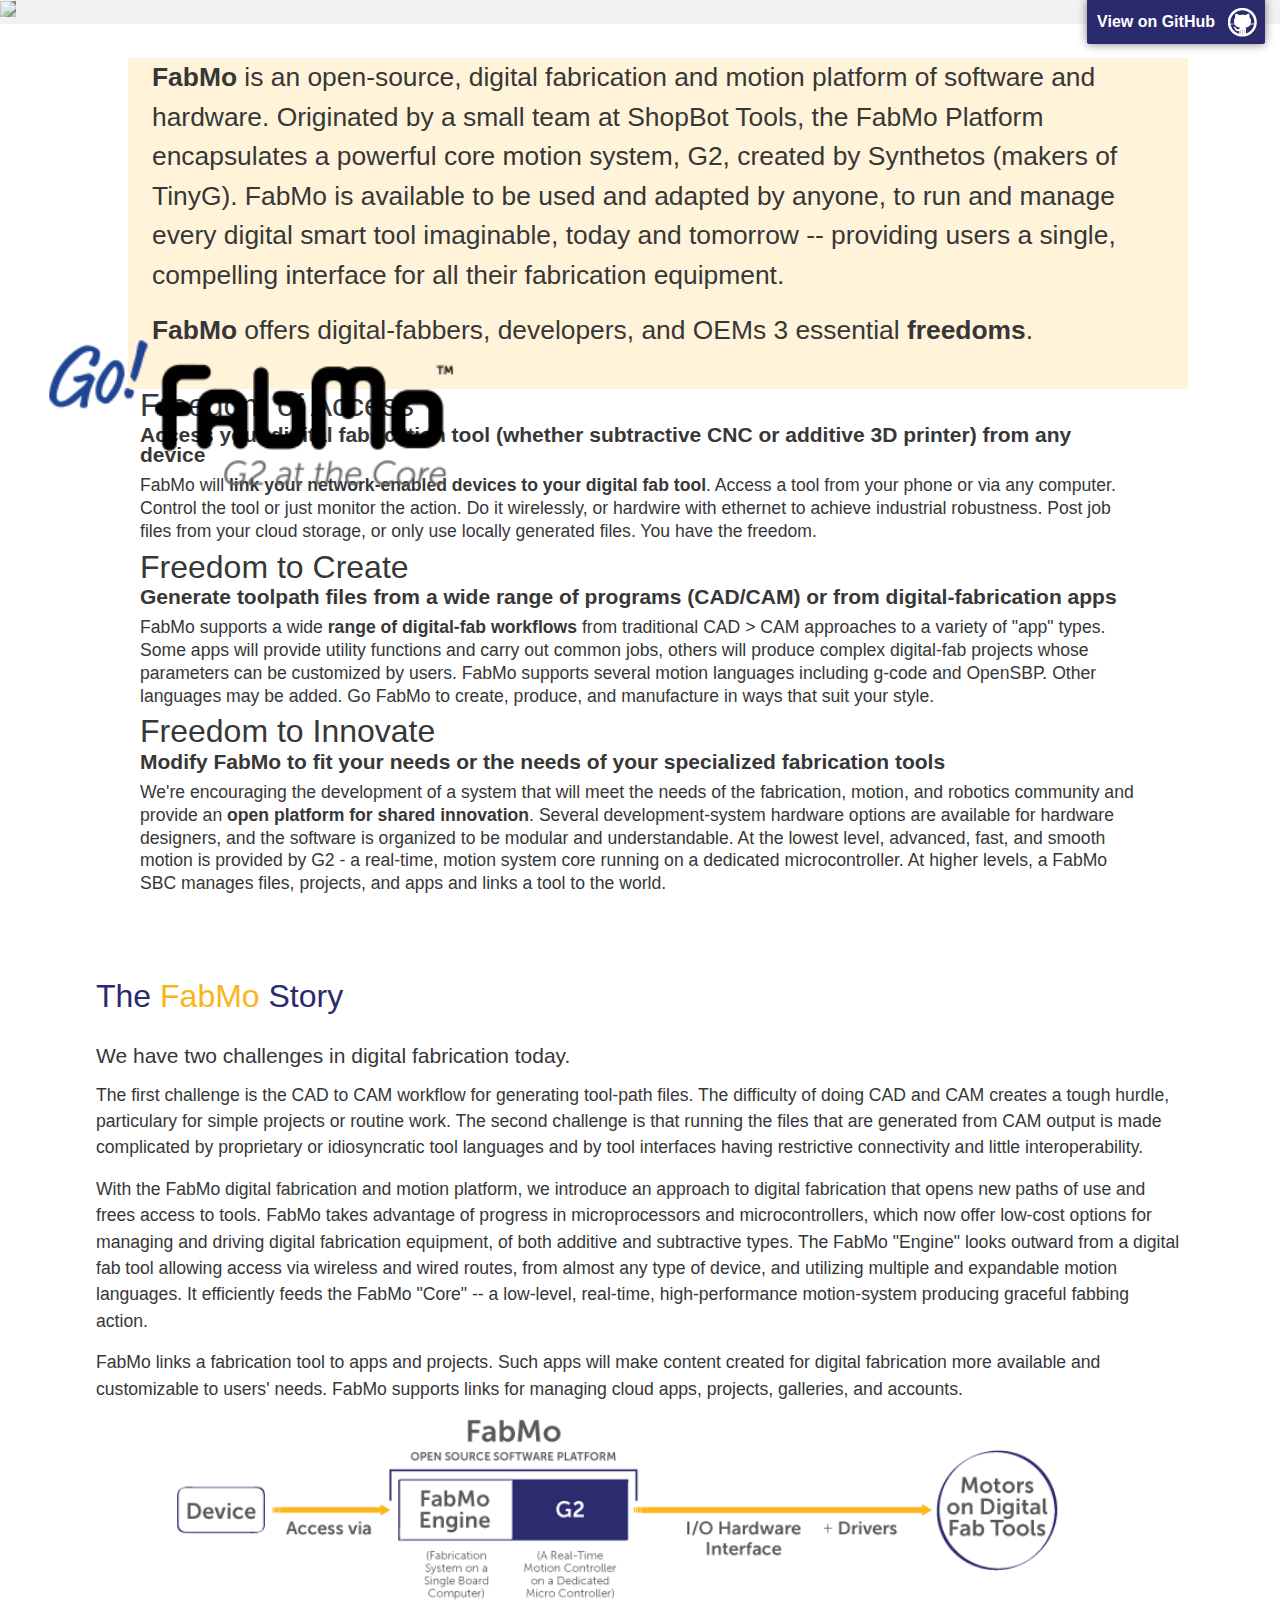
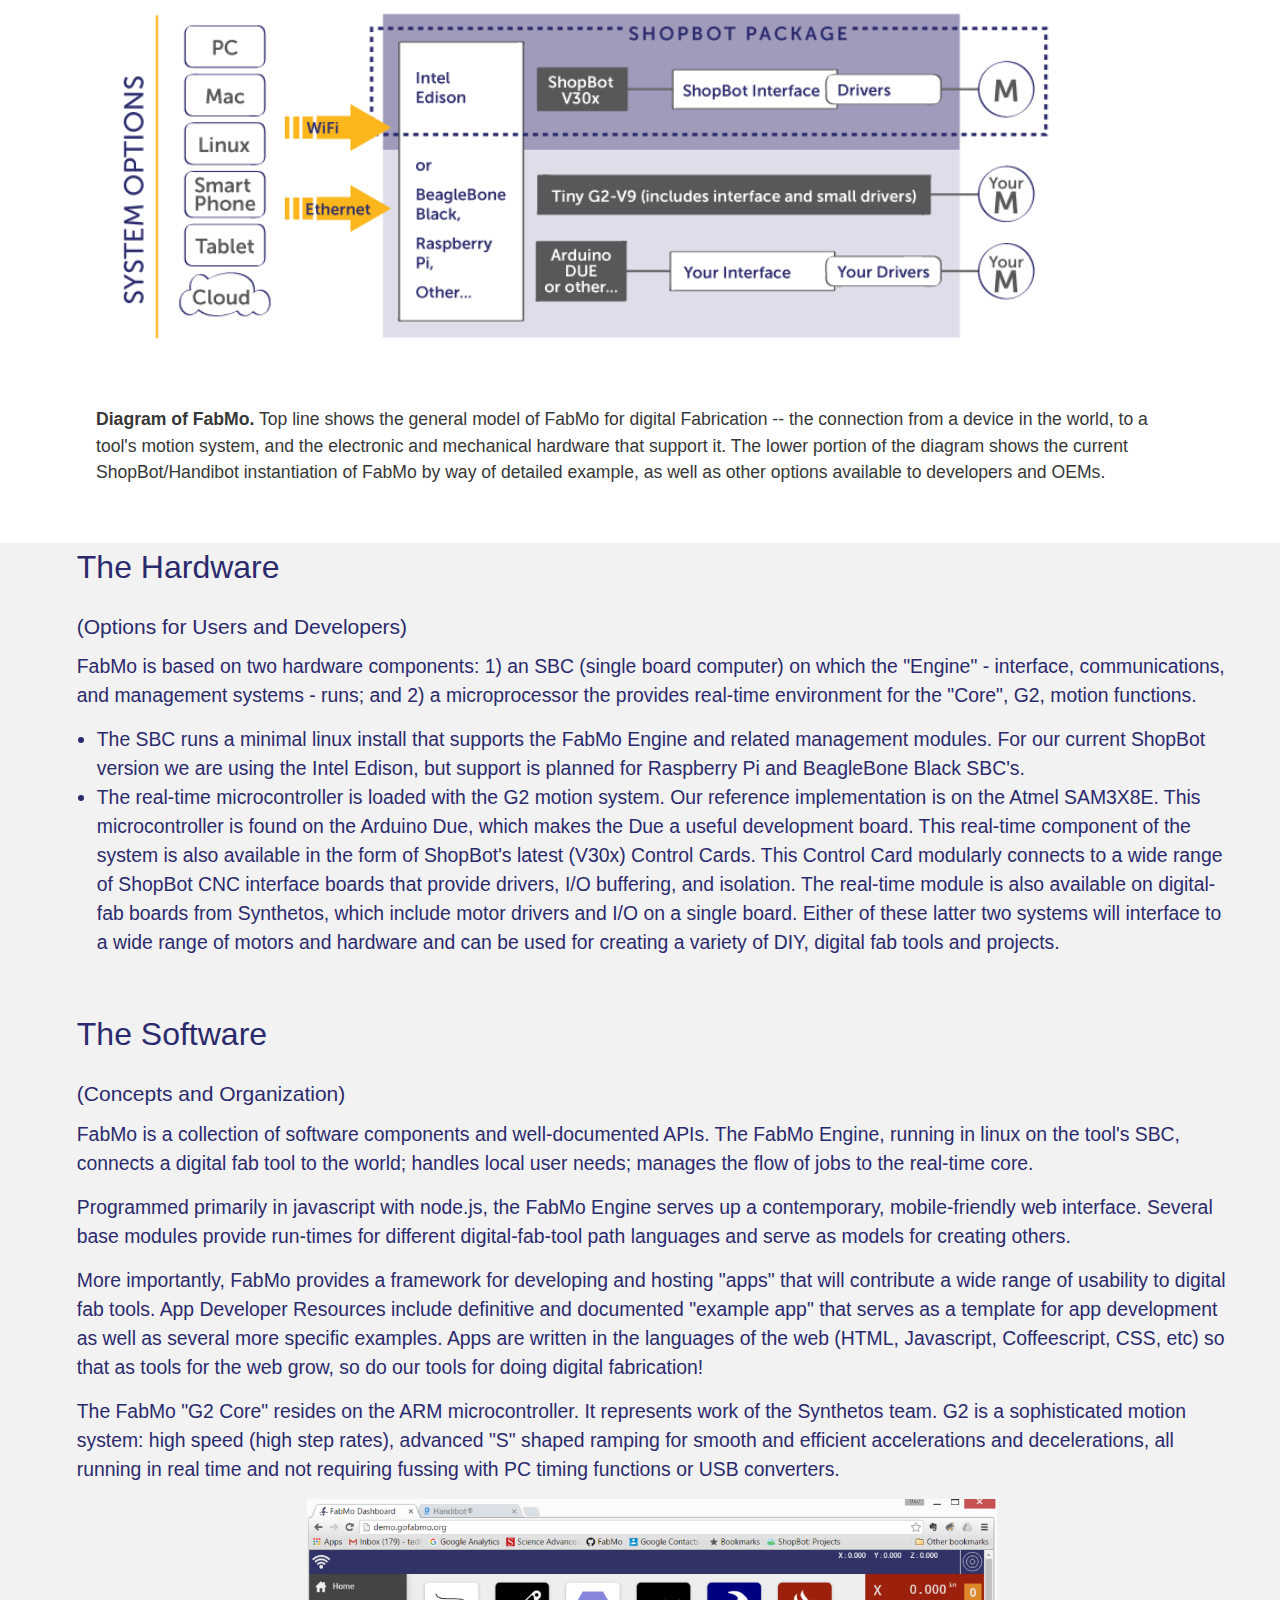
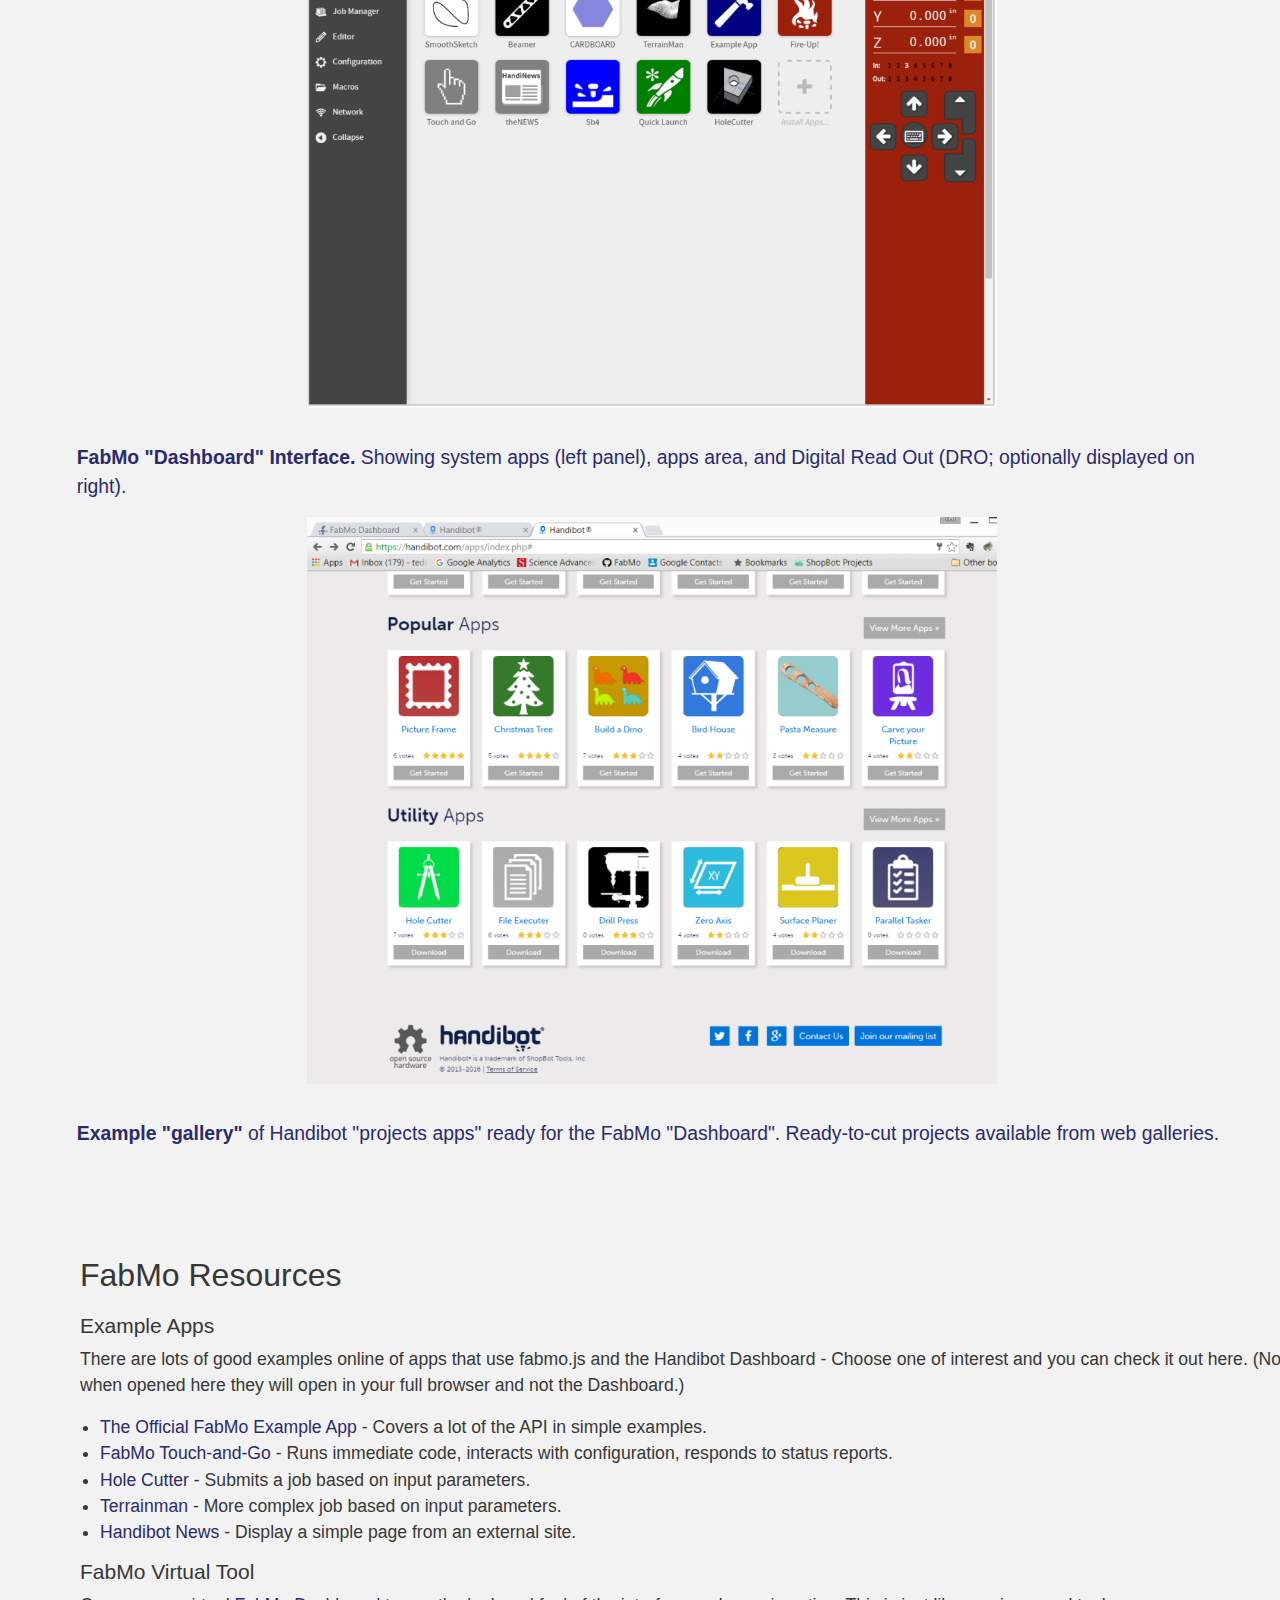
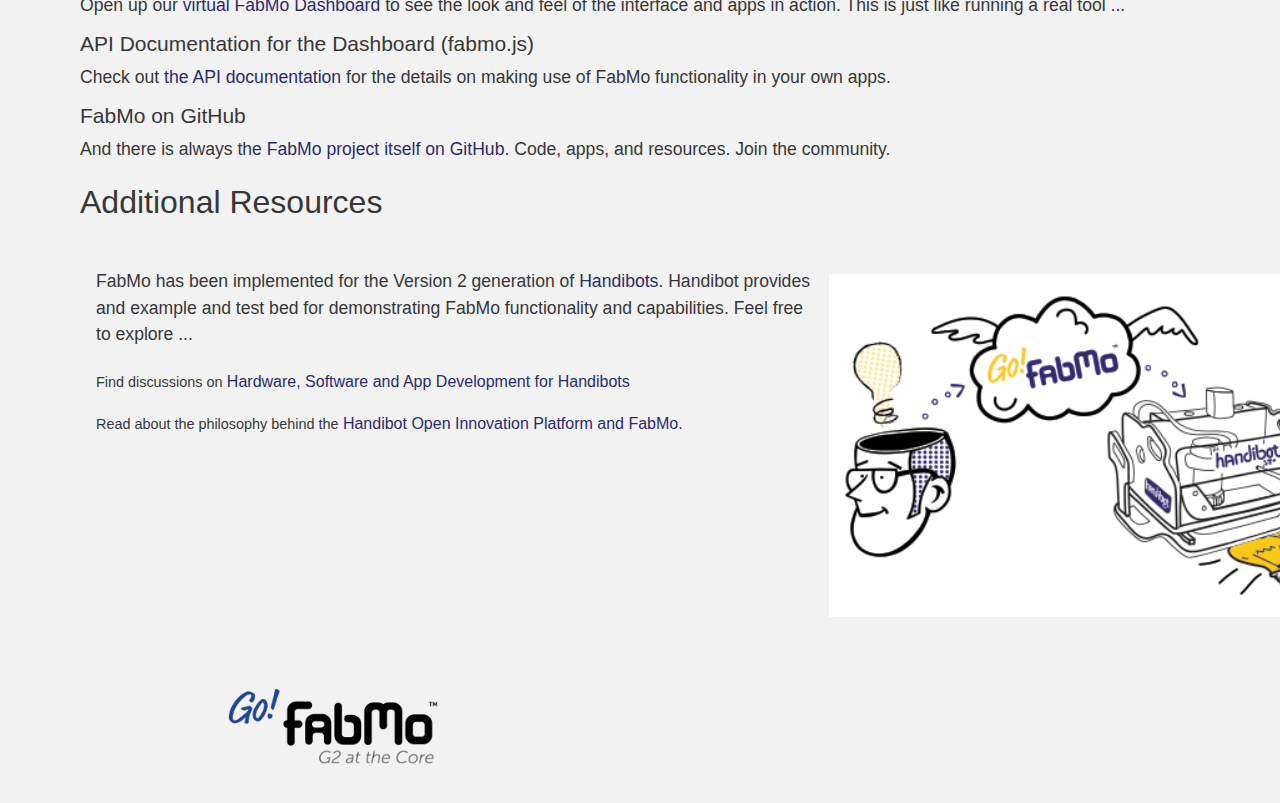
==== index.html @ ee5a11f8 "update google analytics script" ====
<!DOCTYPE html>
<html>
    <head>
        <meta charset='utf-8'>
        <meta http-equiv="X-UA-Compatible" content="chrome=1">

        <meta name="viewport" content="width=device-width, initial-scale=1">
        <meta name="description" content="FabMo™ : At last... An Innovative Platform for Today&#39;s and Tomorrow&#39;s Smart Tools">
        <link rel="stylesheet" type="text/css" media="screen" href="stylesheets/stylesheet.css">
        <title>FabMo™</title>

        <script type="text/javascript" src="http://use.typekit.net/nbm6rcp.js"></script>
        <script type="text/javascript">try{Typekit.load();}catch(e){}</script>

        <link rel="stylesheet" type="text/css" media="screen" href="https://handibot.com/css/global.css">
        <link rel="stylesheet" type="text/css" media="screen" href="css/style.css">
        <link rel="stylesheet" href="http://cdnjs.cloudflare.com/ajax/libs/highlight.js/9.2.0/styles/default.min.css">
       <!-- google analytics script - don't remove -->
        <script>
  (function(i,s,o,g,r,a,m){i['GoogleAnalyticsObject']=r;i[r]=i[r]||function(){
  (i[r].q=i[r].q||[]).push(arguments)},i[r].l=1*new Date();a=s.createElement(o),
  m=s.getElementsByTagName(o)[0];a.async=1;a.src=g;m.parentNode.insertBefore(a,m)
  })(window,document,'script','https://www.google-analytics.com/analytics.js','ga');

  ga('create', 'UA-40600601-3', 'auto');
  ga('send', 'pageview');

</script>
    </head>

    <body>
    <div id="header_wrap" class="outer">
        <img id="header_img" src="images/cutting.png">
        <img id="fabmo_logo" src="images/FabMo_G2_logo.png">
        <a id="forkme_banner" href="https://github.com/FabMo">View on GitHub</a>
    </div>

        <script src="http://cdnjs.cloudflare.com/ajax/libs/highlight.js/9.2.0/highlight.min.js"></script>
        <script>hljs.initHighlightingOnLoad();</script>

        <div class="introduction_story">
          <p>
            <strong>FabMo</strong> is an open-source, digital fabrication and motion platform of software and hardware. Originated by a small team at ShopBot Tools, the FabMo Platform encapsulates a powerful core motion system, G2, created by Synthetos (makers of TinyG). FabMo is available to be used and adapted by anyone, to run and manage every digital smart tool imaginable, today and tomorrow -- providing users a single, compelling interface for all their fabrication equipment.</p>
          <p>
            <strong>FabMo</strong> offers digital-fabbers, developers, and OEMs 3 essential <strong>freedoms</strong>.
          </p>
        </div>

        <div class="freedom inner">
          <div class="freedom_of_access">
            <p></p>
            <h3>Freedom of Access</h3>
            <h4><strong>Access your digital fabrication tool (whether subtractive CNC or additive 3D printer) from any device </strong></h4>
            <p>
              FabMo will <strong>link your network-enabled devices to your digital fab tool</strong>. Access a tool from your phone or via any computer. Control the tool or just
              monitor the action. Do it wirelessly, or hardwire with ethernet to achieve industrial robustness. Post job files from your cloud storage, or only use locally generated files. You have the freedom.
            </p>
          </div>
          <div class="freedom_to_create">
            <h3>Freedom to Create</h3>
            <h4><strong>Generate toolpath files from a wide range of programs (CAD/CAM) or from digital-fabrication apps</strong></h4>
            <p>
              FabMo supports a wide <strong>range of digital-fab workflows</strong> from traditional CAD > CAM approaches to a variety of "app" types. Some apps will provide utility functions and carry out common jobs, others will produce complex digital-fab projects whose parameters can be customized by users. FabMo supports several
              motion languages including g-code and OpenSBP. Other languages may be added. Go FabMo to create, produce, and manufacture in ways that suit your style.
            </p>
          </div>
          <div class="freedom_to_innovate">
            <h3>Freedom to Innovate</h3>
            <h4><strong>Modify FabMo to fit your needs or the needs of your specialized fabrication tools</strong></h4>
            <p>
              We're encouraging the development of a system that will meet the needs of the fabrication, motion, and robotics community and provide an <strong>open platform for shared innovation</strong>. Several development-system hardware options are available for hardware designers, and the software is organized to be modular and understandable. At the lowest level,
              advanced, fast, and smooth motion is provided by G2 - a real-time, motion system core running on a dedicated microcontroller. At higher levels, a FabMo SBC manages files, projects, and apps and links a tool to the world.
            </p>
          </div>
        </div>

        <div class="fabmo_story">
          <h2>The <span>FabMo</span> Story</h2>
          <h4>We have two challenges in digital fabrication today.</h4>
          <p>
            The first challenge is the CAD to CAM workflow for generating tool-path files. The difficulty of doing CAD and CAM creates a tough hurdle, particulary for simple projects or routine work. The second challenge is that running the files that are generated from CAM output is made complicated by proprietary or idiosyncratic tool languages and by tool interfaces having restrictive connectivity and little interoperability.
          </p>
          <p>
            With the FabMo digital fabrication and motion platform, we introduce an approach to digital fabrication that opens new paths of use and frees access to tools. FabMo takes advantage of progress in microprocessors and microcontrollers, which now offer low-cost options for managing and driving digital fabrication equipment, of both additive and subtractive types. The FabMo "Engine" looks outward from a digital fab tool allowing access via wireless and wired routes, from almost any type of device, and utilizing multiple and expandable motion languages. It efficiently feeds the FabMo "Core" -- a low-level, real-time, high-performance motion-system producing graceful fabbing action.
          </p>
          <p>
            FabMo links a fabrication tool to apps and projects. Such apps will make content created for digital fabrication more available and customizable to users' needs. FabMo supports links for managing cloud apps, projects, galleries, and accounts.
          </p>
            <img id="diagram_img" src="images/fabmo_diagram_v03.png">
          <p>
            <strong>Diagram of FabMo.</strong> Top line shows the general model of FabMo for digital Fabrication -- the connection from a device in the world, to a tool's motion system, and the electronic and mechanical hardware that support it. The lower portion of the diagram shows the current ShopBot/Handibot instantiation of FabMo by way of detailed example, as well as other options available to developers and OEMs.
          </p>
        </div>
          
        <div class="outer">
          <div id="wrapper product">
            <div class="hardware">
              <h2>The Hardware</h2>
              <h4>(Options for Users and Developers)</h4>
              <p>
                FabMo is based on two hardware components: 1) an SBC (single board computer) on which the "Engine" - interface, communications, and management systems - runs;
                and 2) a microprocessor the provides real-time environment for the "Core", G2, motion functions.
              </p>
              <ul>
                <li>
                  The SBC runs a minimal linux install that supports the FabMo Engine and related management modules. For our current ShopBot version we are using the Intel Edison, but support is planned for Raspberry Pi and BeagleBone Black SBC's.
                </li>
                <li>
                  The real-time microcontroller is loaded with the G2 motion system. Our reference implementation is on the Atmel SAM3X8E. This microcontroller is found on the Arduino Due, which makes the Due a useful development board. This real-time component of the system is also available in the form of ShopBot's latest (V30x) Control Cards.
                  This Control Card modularly connects to a wide range of ShopBot CNC interface boards that provide drivers, I/O buffering, and isolation. The real-time module is also available on digital-fab boards from Synthetos, which include motor drivers and I/O on a single board. Either of these latter two systems will interface to a wide range of motors and hardware and can be used for creating a variety of DIY, digital fab tools and projects.
                </li>
              </ul>
            </div>

            <div class="hardware">
              <h2>The Software</h2>
              <h4>(Concepts and Organization)</h4>
              <p>
                FabMo is a collection of software components and well-documented APIs. The FabMo Engine, running in linux on the tool's SBC, connects a digital fab tool to the world; handles local user needs; manages the flow of jobs to the real-time core.
              </p>
              <p>
                Programmed primarily in javascript with node.js, the FabMo Engine serves up a contemporary, mobile-friendly web interface. Several base modules provide run-times for different digital-fab-tool path languages and serve as models for creating others.
              </p>
              <p>
                More importantly, FabMo provides a framework for developing and hosting "apps" that will contribute a wide range of usability to digital fab tools. App Developer Resources include definitive and documented "example app" that serves as a template for app development as well as several more specific examples. Apps are written in the languages of the web (HTML, Javascript, Coffeescript, CSS, etc) so that as tools for the web grow, so do our tools for doing digital fabrication!
              </p>
              <p>
                The FabMo "G2 Core" resides on the ARM microcontroller. It represents work of the Synthetos team. G2 is a sophisticated motion system: high speed (high step rates), advanced "S" shaped ramping for smooth and efficient accelerations and decelerations, all running in real time and not requiring fussing with PC timing functions or USB converters.
              </p>
              <p></p>
                <img id="dash_img" src="images/dash.png">
              <p>
                <strong>FabMo "Dashboard" Interface.</strong> Showing system apps (left panel), apps area, and Digital Read Out (DRO; optionally displayed on right).
              </p> 
                <img id="apps_img" src="images/apps.png">
              <p>
                <strong>Example "gallery" </strong> of Handibot "projects apps" ready for the FabMo "Dashboard". Ready-to-cut projects  available from web galleries.
              </p>   
            </div>

            <div class="resources">
                  <br>
                  <h3>FabMo Resources</h3>
                    <h4>Example Apps</h4>
                        <p>There are lots of good examples online of apps that use fabmo.js and the Handibot Dashboard - Choose one of interest and you can check it out here. (Note that when opened here they will open in your full browser and not the Dashboard.)</p>
                        <ul>
                            <li> <a href="http://fabmo.github.io/fabmo-example-app/">The Official FabMo Example App</a> - Covers a lot of the API in simple examples.</li>
                            <li> <a href="http://fabmo.github.io/fabmo-touchandgo-app/">FabMo Touch-and-Go</a> - Runs immediate code, interacts with configuration, responds to status reports.</li>
                            <li> <a href="http://fabmo.github.io/fabmo-holecutter-app/">Hole Cutter</a> - Submits a job based on input parameters.</li>
                            <li> <a href="http://fabmo.github.io/fabmo-terrainman-app/">Terrainman</a> - More complex job based on input parameters.</li>
                            <li> <a href="http://fabmo.github.io/fabmo-the-news-app/">Handibot News</a> - Display a simple page from an external site.</li>
                        </ul>
                    <h4>FabMo Virtual Tool</h4>
                        <p>Open up our <a href="http://demo.gofabmo.org">virtual FabMo Dashboard</a> to see the look and feel of the interface and apps in action. This is just like running a real tool ...</p>
                    <h4>API Documentation for the Dashboard (fabmo.js)</h4>
                        <p>Check out <a href="http://fabmo.github.io/fabmo.js/">the API documentation</a> for the details on making use of FabMo functionality in your own apps.</p>
                    <h4>FabMo on GitHub</h4>
                        <p>And there is always the <a href="http://github.com/fabmo">FabMo project itself on GitHub.</a> Code, apps, and resources. Join the community.</p>

                  <h3>Additional Resources</h3>
                  <div class=handibot_image>
                      <img class="handibot_image" src="images/FabMo_Cartoon.png">
                      <p>FabMo has been implemented for the Version 2 generation of <a href="https://www.handibot.com">Handibots</a>. Handibot provides and example and test bed for demonstrating FabMo functionality and capabilities. Feel free to explore ...</p>
                      <h5>Find discussions on </h5>
                      <a href="https://github.com/Handibot/handibot-software/blob/master/Introduction%20to%20App%20Development/Introduction%20to%20Handibot%20Software%20and%20to%20Developing%20APPS%20for%20Handibot.pdf">Hardware, Software and App Development for Handibots</a>
                      <br>
                      <h5>Read about the philosophy behind the </h5>
                      <a href="http://handibot.com/open-source.php">Handibot Open Innovation Platform and FabMo.</a>
                      <br>
                      <br>
                  </div>
            </div>
            <div class="logo_footer">
              <img src="images/FabMo_G2_logo.png">
              <br>
              <br>
            </div>





    </body>
</html>
---- stylesheets/stylesheet.css ----
/*******************************************************************************
Slate Theme for GitHub Pages
by Jason Costello, @jsncostello
*******************************************************************************/

@import url(pygment_trac.css);

/*******************************************************************************
MeyerWeb Reset
*******************************************************************************/

html, body, div, span, applet, object, iframe,
h1, h2, h3, h4, h5, h6, p, blockquote, pre,
a, abbr, acronym, address, big, cite, code,
del, dfn, em, img, ins, kbd, q, s, samp,
small, strike, strong, sub, sup, tt, var,
b, u, i, center,
dl, dt, dd, ol, ul, li,
fieldset, form, label, legend,
table, caption, tbody, tfoot, thead, tr, th, td,
article, aside, canvas, details, embed,
figure, figcaption, footer, header, hgroup,
menu, nav, output, ruby, section, summary,
time, mark, audio, video {
  margin: 0;
  padding: 0;
  border: 0;
  font: inherit;
  vertical-align: baseline;
}

/* HTML5 display-role reset for older browsers */
article, aside, details, figcaption, figure,
footer, header, hgroup, menu, nav, section {
  display: block;
}

ol, ul {
  list-style: none;
}

table {
  border-collapse: collapse;
  border-spacing: 0;
}

/*******************************************************************************
Theme Styles
*******************************************************************************/

body {
  box-sizing: border-box;
  color:#373737;
  background: #212121;
  font-size: 16px;
  font-family: 'Myriad Pro', Calibri, Helvetica, Arial, sans-serif;
  line-height: 1.5;
}

h1, h2, h3, h4, h5, h6 {
  margin: 10px 0;
  font-family: 'Lucida Grande', 'Calibri', Helvetica, Arial, sans-serif;
}

h1 {
  font-size: 36px;
  font-weight: 700;
}

h2 {
  padding-bottom: 10px;
  font-size: 32px;
}

h3 {
  font-size: 24px;
}

h4 {
  font-size: 21px;
}

h5 {
  font-size: 18px;
}

h6 {
  font-size: 16px;
}

p {
  margin: 10px 0 15px 0;
}

footer p {
  color: #f2f2f2;
}

a {
  text-decoration: none;
  color: #007edf;
  text-shadow: none;

  transition: color 0.5s ease;
  transition: text-shadow 0.5s ease;
  -webkit-transition: color 0.5s ease;
  -webkit-transition: text-shadow 0.5s ease;
  -moz-transition: color 0.5s ease;
  -moz-transition: text-shadow 0.5s ease;
  -o-transition: color 0.5s ease;
  -o-transition: text-shadow 0.5s ease;
  -ms-transition: color 0.5s ease;
  -ms-transition: text-shadow 0.5s ease;
}

a:hover, a:focus {text-decoration: underline;}

footer a {
  color: #F2F2F2;
  text-decoration: underline;
}

em {
  font-style: italic;
}

strong {
  font-weight: bold;
}

p img {
  display: inline;
  margin: 0;
  padding: 0;
  vertical-align: middle;
  text-align: center;
  border: none;
}

pre, code {
  width: 100%;
  color: #222;
  font-family: Monaco, "Bitstream Vera Sans Mono", "Lucida Console", Terminal, monospace;
  font-size: 14px;

  border-radius: 2px;
  -moz-border-radius: 2px;
  -webkit-border-radius: 2px;
}

pre {
  width: 100%;
  padding: 10px;
  box-shadow: 0 0 10px rgba(0,0,0,.1);
  overflow: auto;
}

code {
  padding: 3px;
  margin: 0 3px;
  box-shadow: 0 0 10px rgba(0,0,0,.1);
}

pre code {
  display: block;
  box-shadow: none;
}

blockquote {
  color: #666;
  margin-bottom: 20px;
  padding: 0 0 0 20px;
  border-left: 3px solid #bbb;
}


ul, ol, dl {
  margin-bottom: 15px
}

ul {
  list-style-position: inside;
  list-style: disc;
  padding-left: 20px;
}

ol {
  list-style-position: inside;
  list-style: decimal;
  padding-left: 20px;
}

dl dt {
  font-weight: bold;
}

dl dd {
  padding-left: 20px;
  font-style: italic;
}

dl p {
  padding-left: 20px;
  font-style: italic;
}

hr {
  height: 1px;
  margin-bottom: 5px;
  border: none;
  background: url('../images/bg_hr.png') repeat-x center;
}

table {
  border: 1px solid #373737;
  margin-bottom: 20px;
  text-align: left;
 }

th {
  font-family: 'Lucida Grande', 'Helvetica Neue', Helvetica, Arial, sans-serif;
  padding: 10px;
  background: #373737;
  color: #fff;
 }

td {
  padding: 10px;
  border: 1px solid #373737;
 }

form {
  background: #f2f2f2;
  padding: 20px;
}

/*******************************************************************************
Full-Width Styles
*******************************************************************************/

.outer {
  width: 100%;
}

.inner {
  position: relative;
  max-width: 1000px;
  padding: 20px 10px;
  margin: 0 auto;
}

#forkme_banner {
  display: block;
  position: absolute;
  top:0;
  right: 15px;
  z-index: 10;
  padding: 10px 50px 10px 10px;
  color: #fff;
  background: url('../images/blacktocat.png') #2b2a6d no-repeat 95% 50%;
  font-weight: 700;
  box-shadow: 0 0 10px rgba(0,0,0,.5);
  border-bottom-left-radius: 2px;
  border-bottom-right-radius: 2px;
}

#fabmo_logo {
  display: block;
  position: absolute;
  top: 35%;
  left: 30px;
  width: 33%;
  z-index: 10;
  padding: 10px 50px 10px 10px;
}

#header_wrap .inner {
  padding: 50px 10px 30px 10px;
}

#header_img {
  width:100%;
  background-color: #222;
  opacity: 0.5;
}

#diagram_img img {
  margin-left: 10%;
  margin-right: 10%;
  width: 80%;
  position: relative;
  top: 1em;
  padding-left: 1em;
  padding-right:.5em;
  padding-bottom: 1em;
  background-color: white;
}

#dash_img, #apps_img  {
  margin-left: 20%;
  margin-right: 20%;
  width: 60%;
  padding-bottom: 1em;
}

#project_title {
  margin: 0;
  color: #fff;
  font-size: 42px;
  font-weight: 700;
}

#project_tagline {
  color: #fff;
  font-size: 24px;
  font-weight: 300;
  background: none;
}

#downloads {
  position: absolute;
  width: 210px;
  z-index: 10;
  bottom: -40px;
  right: 0;
  height: 70px;
  background: url('../images/icon_download.png') no-repeat 0% 90%;
}

.zip_download_link {
  display: block;
  float: right;
  width: 90px;
  height:70px;
  text-indent: -5000px;
  overflow: hidden;
  background: url(../images/sprite_download.png) no-repeat bottom left;
}

.tar_download_link {
  display: block;
  float: right;
  width: 90px;
  height:70px;
  text-indent: -5000px;
  overflow: hidden;
  background: url(../images/sprite_download.png) no-repeat bottom right;
  margin-left: 10px;
}

.zip_download_link:hover {
  background: url(../images/sprite_download.png) no-repeat top left;
}

.tar_download_link:hover {
  background: url(../images/sprite_download.png) no-repeat top right;
}

#main_content_wrap {
  background: #f2f2f2;
  border-top: 1px solid #111;
  border-bottom: 1px solid #111;
}

#main_content {
  padding-top: 40px;
}

#footer_wrap {
  background: #212121;
}

/*******************************************************************************
Medium Device Styles
*******************************************************************************/
@media screen and (max-width: 900px) {
   #fabmo_logo {
    top: 20%;
    width: 40%;
  }
  
  #diagram_img, #dash_img, #apps_img  {
    width: 80%;
    margin-left: 10%;
    margin-right: 10%;
    padding-bottom: 1em;
  }
}

  


/*******************************************************************************
Small Device Styles
*******************************************************************************/

@media screen and (max-width: 480px) {
  html, body {
    font-size:14px;
    width: 100% !important;
    overflow-x: hidden !important;
  }

  #downloads {
    display: none;
  }

  .inner {
    min-width: 320px;
    max-width: 400px;
  }

  #project_title {
  font-size: 32px;
  }

  h1 {
    font-size: 28px;
  }

  h2 {
    font-size: 24px;
  }

  h3 {
    font-size: 21px;
  }

  h4 {
    font-size: 18px;
  }

  h5 {
    font-size: 14px;
  }

  h6 {
    font-size: 12px;
  }
.introduction_story p {
  font-size: .75em;
}

  code, pre {
    min-width: 320px;
    max-width: 900px;
    font-size: 11px;
  }

  #head_container {
    max-width: 100% !important;
  }

  #fabmo_logo {
    top: 12%;
    width: 60%;
  }

  .cartoon_container {
    max-width: 90% !important;
    padding-top: 15% !important;
  }

  .cartoon_container img {
    display: block !important;
    float: none !important;
    padding: 5em 0 1em 0 !important;
  }

  .tagline_container {
    display: block !important;
    width: 100% !important;
  }

  .second_tagline {
    width: 90% !important;
    position: static;
    font-size: 1.4em !important;
  }

  .first_tagline {
    font-size: 2em !important;
    position: static !important;
    float: left;
  }

  .fabmo_story {
    padding: 1.5em !important;
  }

  .freedom {
    padding: 1.5em !important;
  }

  .freedom h5 {
    font-weight: bold !important;
  }

  .tagline {
    width: 100% !important;
  }

  .divider {
    display: none;
  }

  #diagram_img, #dash_img, #apps_img  {
    width: 100%;
    margin: 0;
    padding-bottom: 1em;
  }
  
  .hardware, .software {
    min-width: 90%;
    max-width: 100%;
    display: block;
  }

  .hardware {
    padding-bottom: 0;
  }

  .hardware_image_1 img {
    width: 100% !important;
  }

  .software {
    position: static !important;
  }

  .resources {
    width: 90% !important;
    padding-left: 1.5em !important;
    padding-top: 2em;
  }

  .logo_footer {
    float: right;
  }

  .logo_footer p {
    display: none;
  }
}

@media (max-width: 800px) {
  .product_info h2, .product_info h4 {
    line-height: 1em !important;
  }

  .fabmo_story img {
    width: 100% !important;
  }

  .footer_logo {
    width: 100% !important;
  }
}

@media (max-width: 1350px) {
  .hardware_image_2, .hardware_image_1 {
    max-width: 90%;
    width: 100% !important;
  }
}


/*******************************************************************************
Custom FabMo Styles
*******************************************************************************/

.introduction_story {
  margin-left: 10%;
  margin-right: 10%;
  width: 80%;
  position: relative;
  top: 1em;
  padding-left: 1em;
  padding-right:.5em;
  padding-bottom: 1em;
  background-color: #FFF4D9;
  font-size: 1.5em;
  margin-bottom: 0;
}

.introduction_story p {
  width: 100%;
}

#wrapper {
  width: 100%;
  background-color: white;
  border-bottom: 2px solid #2b2a6d;
  border-top: 2px solid #2b2a6d;
}

#wrapper .product {
  background-color: #f2f2f2;
}

#head_container {
  width: 80%;
  max-width: 1200px;
  min-height: 30em;
  margin: 0 auto;
  overflow: hidden;
  position: relative;
}

.cartoon_container {
  max-width: 50%;
}

.cartoon_container img {
  width: 100%;
  max-width: 500px;
  float: left;
  padding: 3em;
}

.tagline_container {
  width: 30%;
  height: auto;
  display: inline-block;
  margin: 0;
  text-align: right;
  overflow: hidden;
}

.tagline {
  width: 40%;
  font-size: 3.5vmin;
  position: absolute;
  right: 0;
  top: 1.5em;
  height: auto;
}

.first_tagline {
  position: absolute;
  left: .5em;
  font-size: 4vmin;
  color: #F9B51C;
}

.freedom {
  line-height: 1.2em;
  padding-top: 1em;
  position: relative;
}

.freedom span {
  color: #F9B51C;
  text-decoration: underline;
}

.freedom h3 {
  font-size: 2em;
  padding-bottom: -2em;
}

.freedom h4 {
}

.freedom h5 {
  width: 75%;
  line-height: 1.5em;
}

.freedom div {
}

.freedom p {
  font-size: 1.1em;
  line-height: 1.3em;
}

.product_info {
  position: relative;
  background-color: #f2f2f2;
  padding-top: 3em;
}

.product_info h2, .product_info h4 {
  line-height: .5em;
}

.product_info h4 {
  padding-bottom: 1em;
}

.hardware, .software {
  padding-left: 6%;
  color: #2b2a6d;
}

.hardware {
  padding-right: 3em;
  margin-bottom: 3em;
  position: relative;
  font-size: 1.1em;
}

.hardware img {
  width: 48%;
  margin-left: 20%;
  margin-right: 20%;
  position: relative;
}

.hardware_image_1 {
  width: 48%;
  display: inline-block;
  padding: 1em;
  position: relative;
  top: -1.4em;
}

.hardware_image_1 img {
  width: 76%;
}

.hardware_image_2 {
  width: 43%;
  display: inline-block;
  padding: 1em;
}

.hardware_image_2 img {
  width: 80%;
}

.hardware_images p {
  font-size: .9em;
}

.software {
  position: absolute;
  line-height: 1.5;
  font-size: 1.1em;
}

.divider {
  position:absolute;
  left:50%;
  top:10%;
  bottom:10%;
  border-left: 3px solid #2b2a6d;
}

.fabmo_story {
  background-color: white;
  padding: 2em 6em;
}

.fabmo_story h2 {
  color: #2b2a6d;
}

.fabmo_story span {
  color:  #F9B51C;
}

.fabmo_story img {
  width: 90%;
  position: relative;
  top: -1em;
}

.outer {
  background-color: #f2f2f2;
}

header {
  background-color: #f2f2f2;
}

footer {
  display: inline-block;
  width: 100%;
}

#footer_wrap {
  padding-top:3em;
}

.logo_footer {
  padding-top: 1em;
  width: 20%;
}
.handibot_image {
  display: inline-block;
  padding: 1em;
}

.handibot_image img {
  padding-top: 1em;
  width: 40%;
  float:right;
}
.logo_footer img {
  padding-top: 1em;
  width: 85%;
  margin-left:14em;
}

.logo_footer a{
  color: #2b2a6d;
}

.logo_footer p {
  color: #2b2a6d;
  text-align: right;
}

.resources {
  width: 100%;
  position: relative;
  top: 1em;
  padding-left: 5em;
  padding-right:4em;
  padding-bottom: 1em;
  background: url("../images/bg.png");
  background-repeat: repeat;
}

.resources h3 {
  font-size: 2em;
  padding-bottom: .2em;
}

.resources h4 {
  line-height: 1em;
}

.resources h5 {
  font-size: .9em;
  display: inline-block;
}

.resources p {
  padding-top: -1em;
}

.resources a {
  display: inline;
}

.last-p {
  padding-bottom: 3em;
}

.resources a {
  color: #2b2a6d;
  font-size: 1em;
}
---- css/style.css ----
.container {
	width: 500px;
	margin: 0 auto;
	background: inherit;
}

html {
	background: url("../images/bg.png");
	background-repeat: repeat;
}
body {
	background: inherit;
}
pre code {
	font-family: "Lucida Console", Monaco, monospace;
}

p {
    font-size: 1.1em;
	line-height: 1.5;
}
h4 {
}

ul {
	font-size: 1.1em;
	line-height: 1.5;	
}

.download-button {
	font-family:  Verdana, Geneva, sans-serif;
    border: 3px solid #59A24F;
    font-size: 18px;
	background-color: #56BA4A;
    color: white;
    padding: 0.5em 1em;
    margin-right: 2em;
    margin-top: 1.5em;
    text-align: center;
    text-decoration: none;
    text-shadow: 1px 1px 4px rgba(0,0,0,0.5);
    display: inline-block;
    border-radius: 0.5em;
    transition: all 0.3s ease 0s;
    cursor: pointer;
    -webkit-touch-callout: none;
    -webkit-user-select: none; 
    -moz-user-select: none;    
    -ms-user-select: none;     
    user-select: none;  
}

.download-button:hover {
	background-color: #59A24F;
	border-color: #56BA4A;
	color: white;
}

.download-button:visited {
	color: white;
}
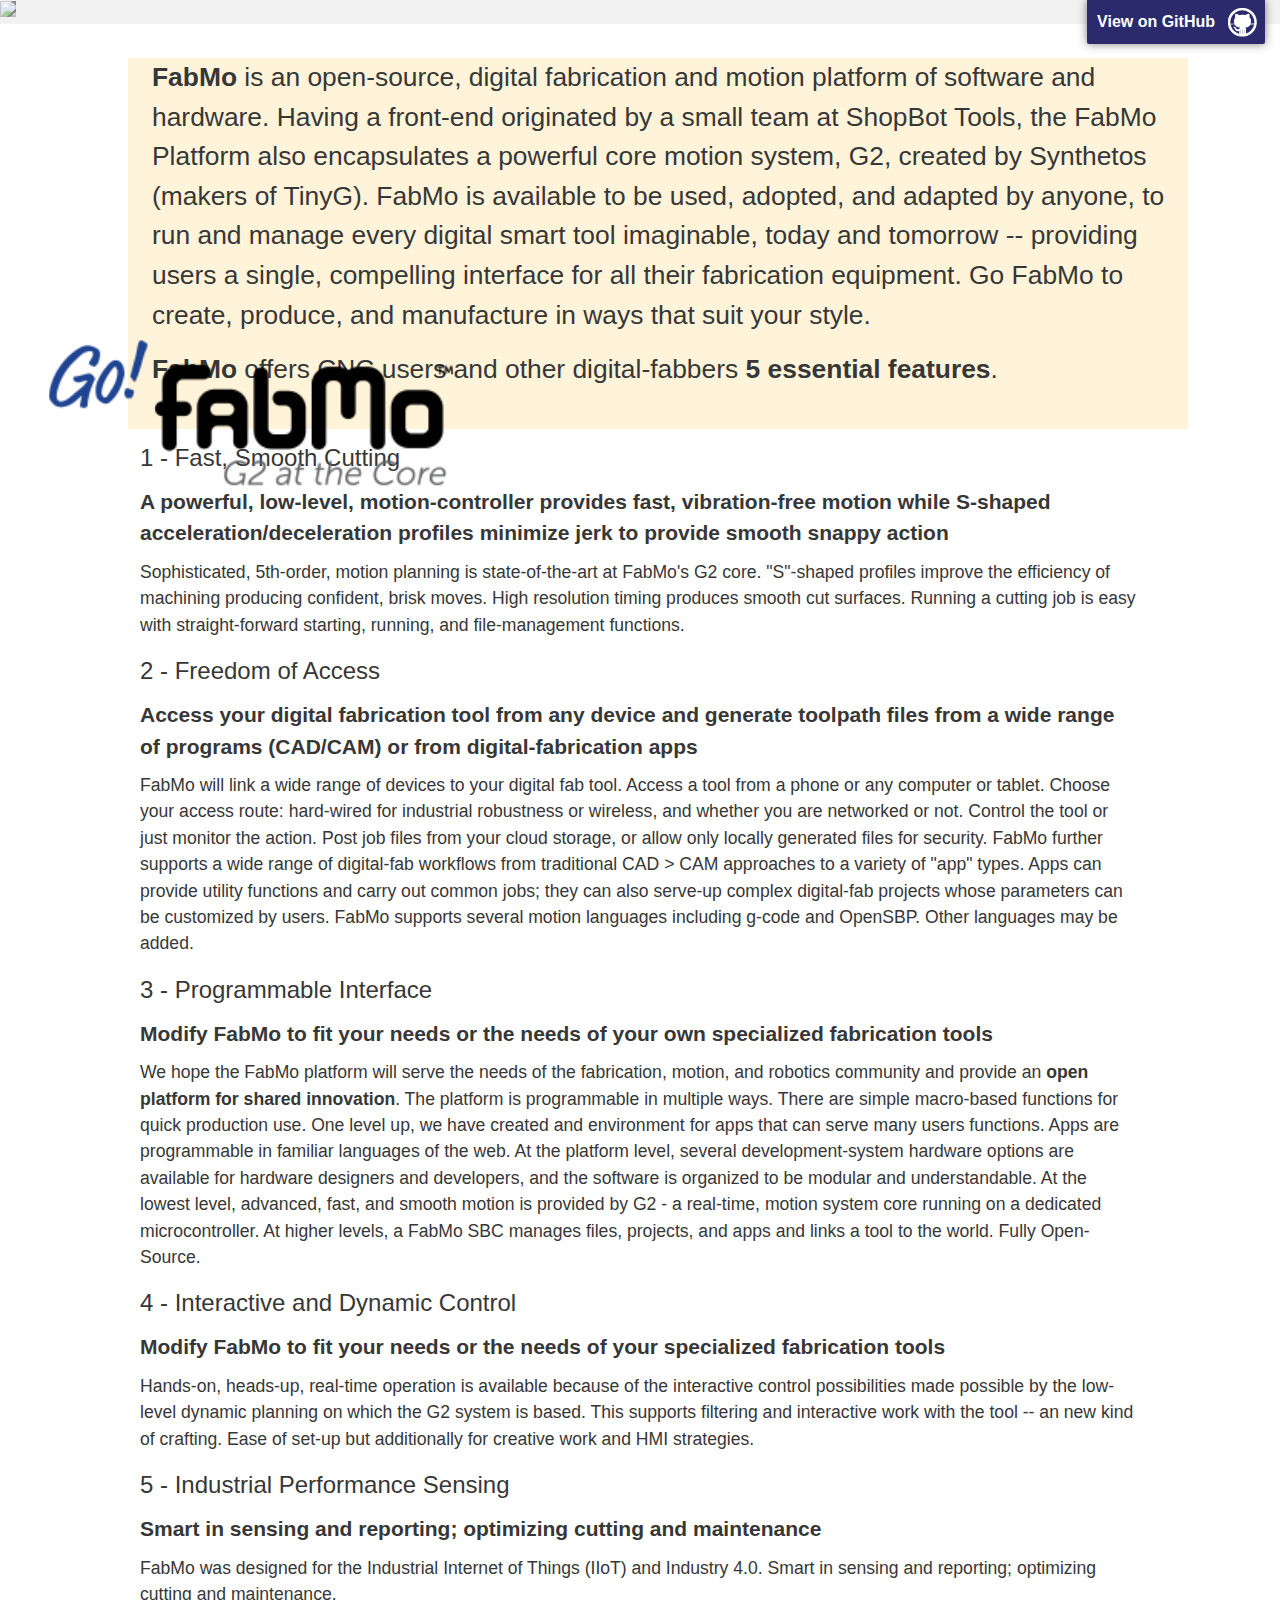
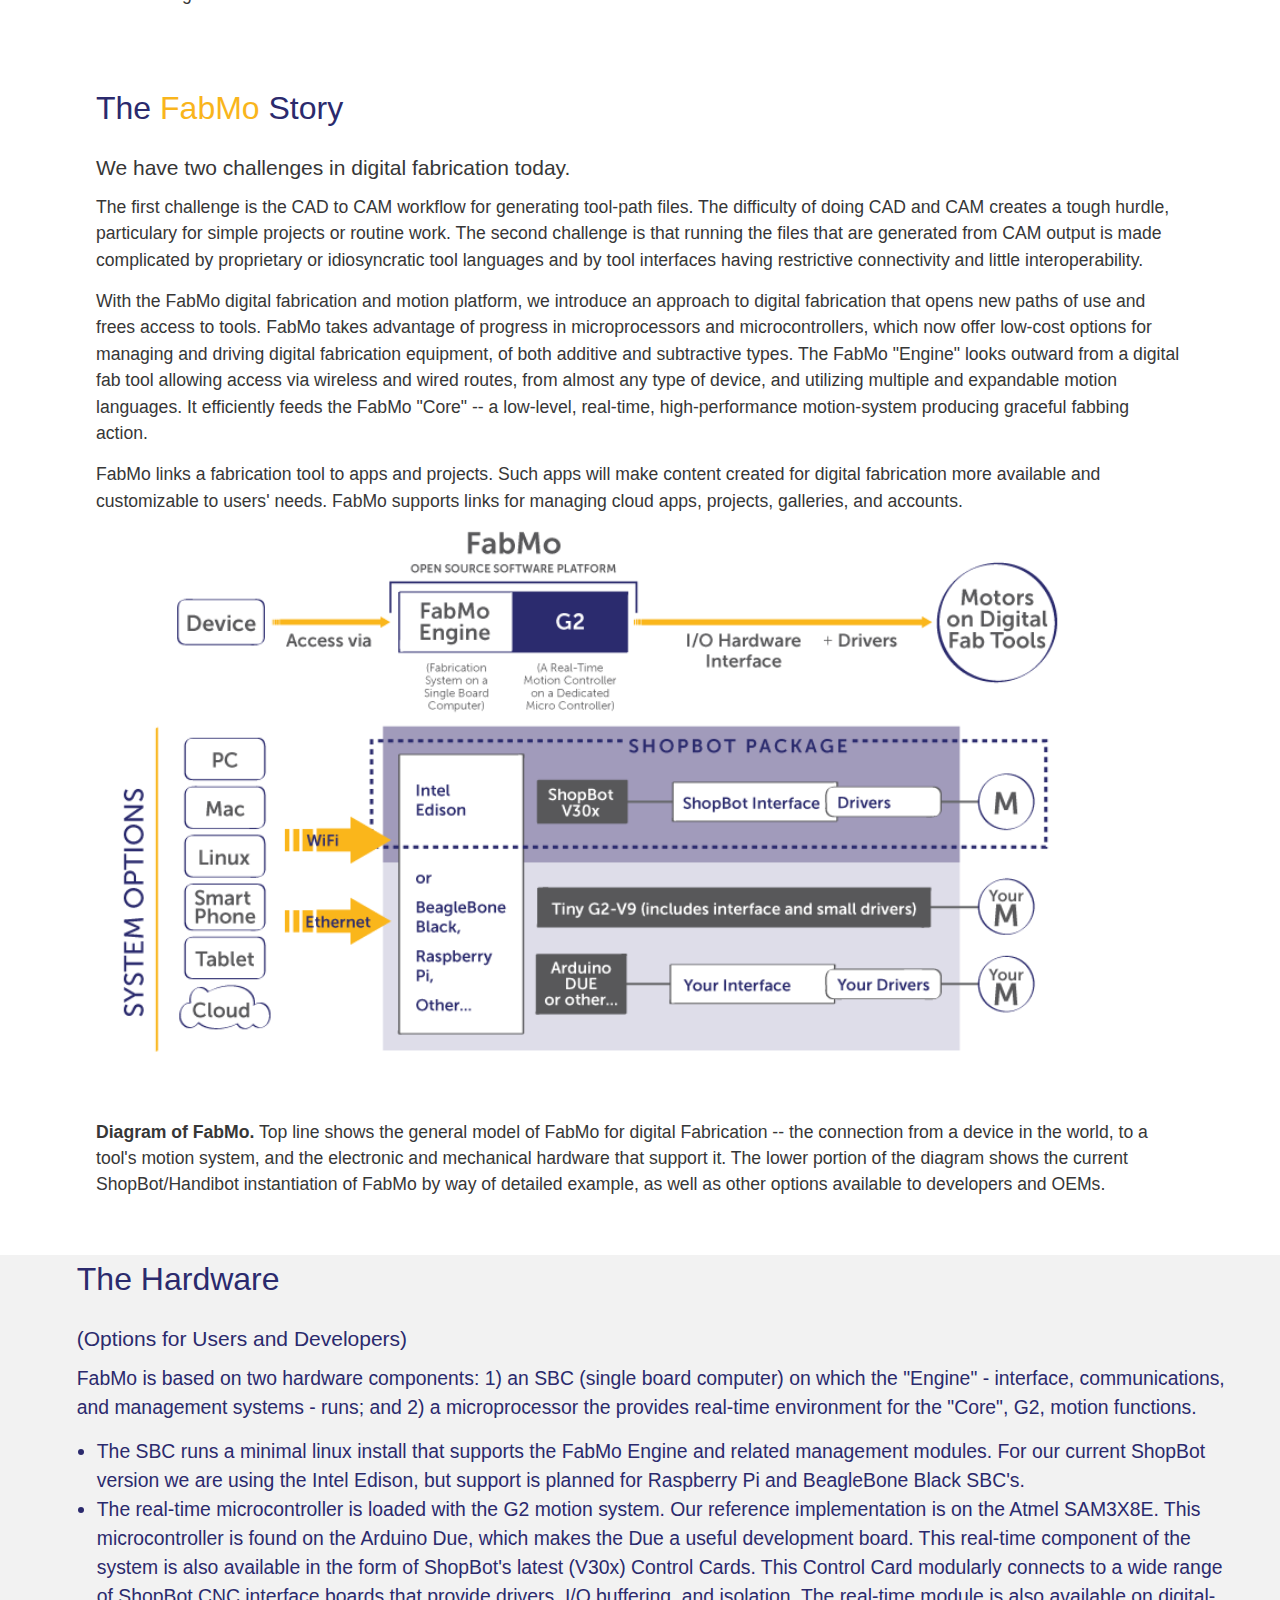
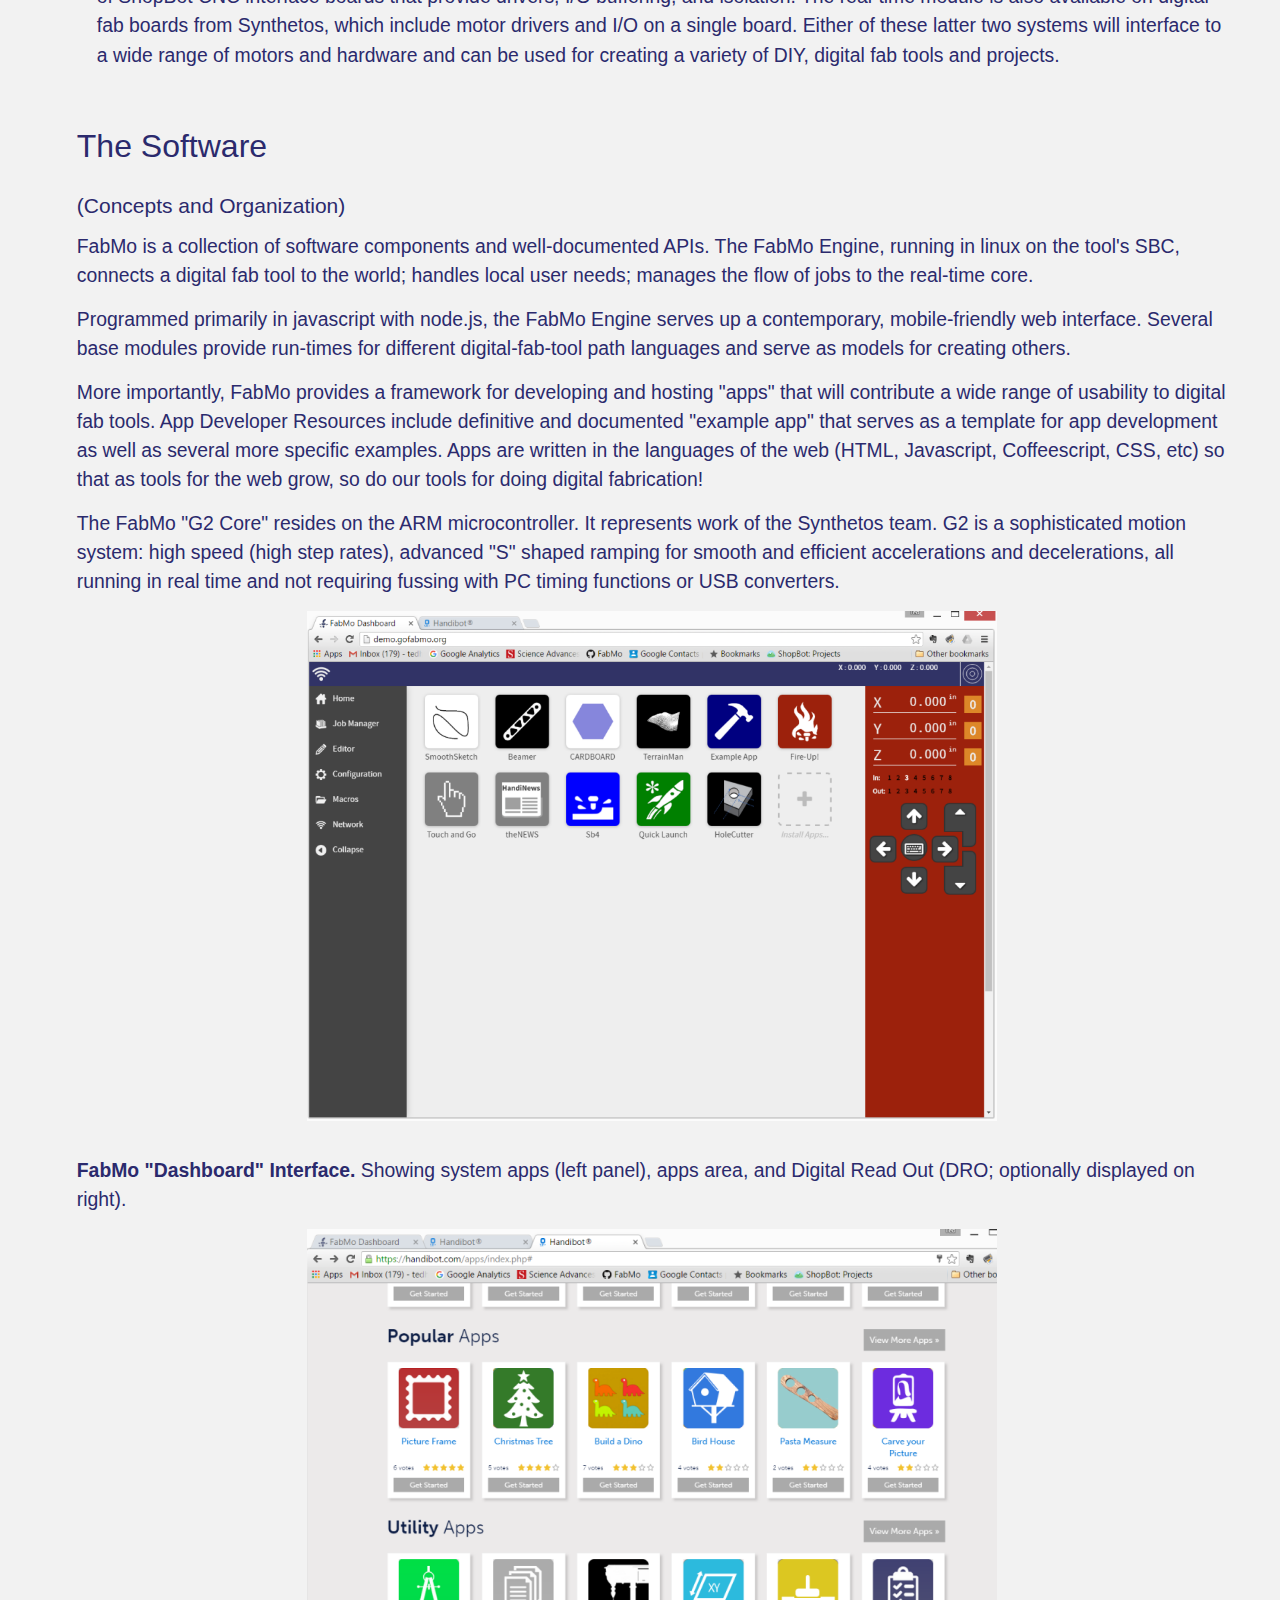
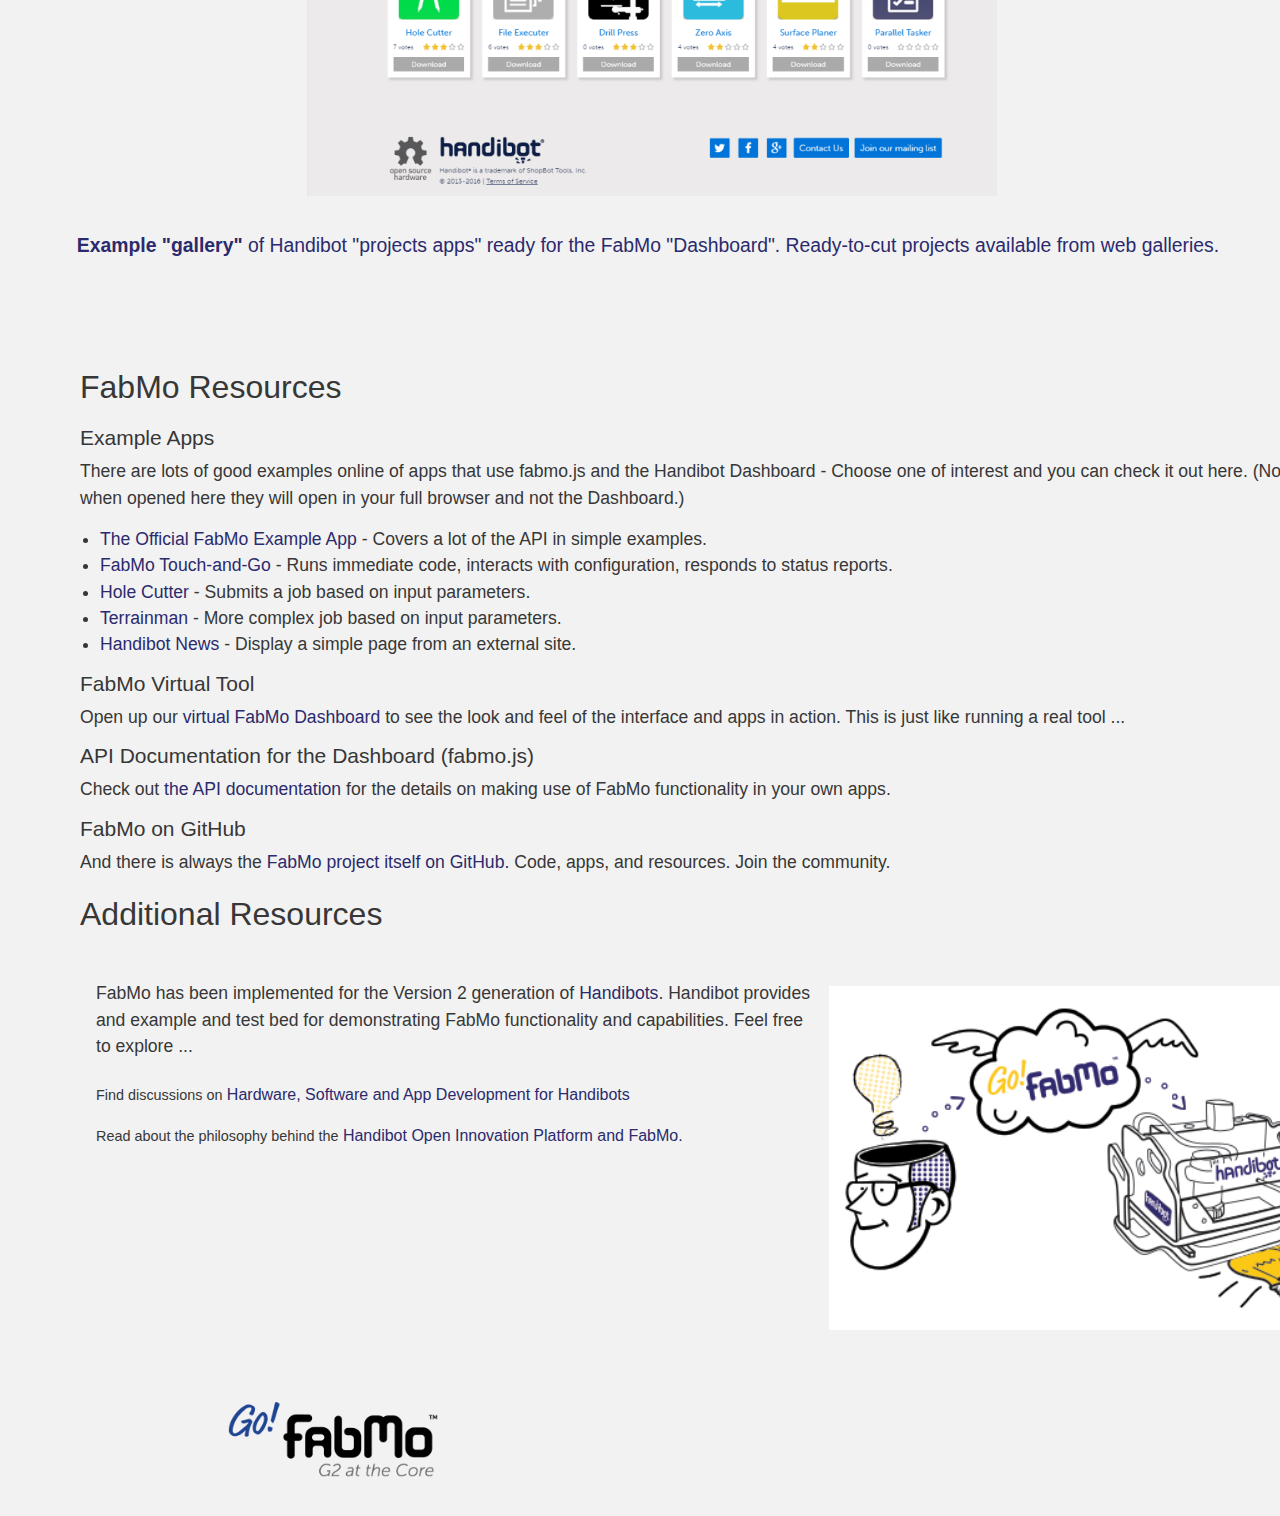
==== commit d2599fcc: "updating for Vuild" ====
--- a/index.html
+++ b/index.html
@@ -41,36 +41,47 @@
 
         <div class="introduction_story">
           <p>
-            <strong>FabMo</strong> is an open-source, digital fabrication and motion platform of software and hardware. Originated by a small team at ShopBot Tools, the FabMo Platform encapsulates a powerful core motion system, G2, created by Synthetos (makers of TinyG). FabMo is available to be used and adapted by anyone, to run and manage every digital smart tool imaginable, today and tomorrow -- providing users a single, compelling interface for all their fabrication equipment.</p>
-          <p>
-            <strong>FabMo</strong> offers digital-fabbers, developers, and OEMs 3 essential <strong>freedoms</strong>.
+            <strong>FabMo</strong> is an open-source, digital fabrication and motion platform of software and hardware. Having a front-end originated by a small team at ShopBot Tools, the FabMo Platform also encapsulates a powerful core motion system, G2, created by Synthetos (makers of TinyG). FabMo is available to be used, adopted, and adapted by anyone, to run and manage every digital smart tool imaginable, today and tomorrow -- providing users a single, compelling interface for all their fabrication equipment. Go FabMo to create, produce, and manufacture in ways that suit your style.</p>
+          <p>
+            <strong>FabMo</strong> offers CNC users and other digital-fabbers <strong>5 essential features</strong>.
           </p>
         </div>
 
-        <div class="freedom inner">
-          <div class="freedom_of_access">
+        <div class="features inner">
+          <div class="fast">
             <p></p>
-            <h3>Freedom of Access</h3>
-            <h4><strong>Access your digital fabrication tool (whether subtractive CNC or additive 3D printer) from any device </strong></h4>
-            <p>
-              FabMo will <strong>link your network-enabled devices to your digital fab tool</strong>. Access a tool from your phone or via any computer. Control the tool or just
-              monitor the action. Do it wirelessly, or hardwire with ethernet to achieve industrial robustness. Post job files from your cloud storage, or only use locally generated files. You have the freedom.
-            </p>
-          </div>
-          <div class="freedom_to_create">
-            <h3>Freedom to Create</h3>
-            <h4><strong>Generate toolpath files from a wide range of programs (CAD/CAM) or from digital-fabrication apps</strong></h4>
-            <p>
-              FabMo supports a wide <strong>range of digital-fab workflows</strong> from traditional CAD > CAM approaches to a variety of "app" types. Some apps will provide utility functions and carry out common jobs, others will produce complex digital-fab projects whose parameters can be customized by users. FabMo supports several
-              motion languages including g-code and OpenSBP. Other languages may be added. Go FabMo to create, produce, and manufacture in ways that suit your style.
-            </p>
-          </div>
-          <div class="freedom_to_innovate">
-            <h3>Freedom to Innovate</h3>
+            <h3>1 - Fast, Smooth Cutting</h3>
+            <h4><strong>A powerful, low-level, motion-controller provides fast, vibration-free motion while S-shaped acceleration/deceleration profiles minimize jerk to provide smooth snappy action </strong></h4>
+            <p>
+              Sophisticated, 5th-order, motion planning is state-of-the-art at FabMo's G2 core. "S"-shaped profiles improve the efficiency of machining producing confident, brisk moves. High resolution timing produces smooth cut surfaces. Running a cutting job is easy with straight-forward starting, running, and file-management functions. 
+            </p>
+          </div>
+          <div class="access">
+            <h3>2 - Freedom of Access</h3>
+            <h4><strong>Access your digital fabrication tool from any device and generate toolpath files from a wide range of programs (CAD/CAM) or from digital-fabrication apps</strong></h4>
+            <p>
+              FabMo will link a wide range of devices to your digital fab tool. Access a tool from a phone or any computer or tablet. Choose your access route: hard-wired for industrial robustness or wireless, and whether you are networked or not. Control the tool or just monitor the action. Post job files from your cloud storage, or allow only locally generated files for security. FabMo further supports a wide range of digital-fab workflows from traditional CAD > CAM approaches to a variety of "app" types. Apps can provide utility functions and carry out common jobs; they can also serve-up complex digital-fab projects whose parameters can be customized by users. FabMo supports several motion languages including g-code and OpenSBP. Other languages may be added.
+            </p>
+          </div>
+          <div class="interface">
+            <h3>3 - Programmable Interface</h3>
+            <h4><strong>Modify FabMo to fit your needs or the needs of your own specialized fabrication tools</strong></h4>
+            <p>
+              We hope the FabMo platform will serve the needs of the fabrication, motion, and robotics community and provide an <strong>open platform for shared innovation</strong>. The platform is programmable in multiple ways. There are simple macro-based functions for quick production use. One level up, we have created and environment for apps that can serve many users functions. Apps are programmable in familiar languages of the web. At the platform level, several development-system hardware options are available for hardware designers and developers, and the software is organized to be modular and understandable. At the lowest level, advanced, fast, and smooth motion is provided by G2 - a real-time, motion system core running on a dedicated microcontroller. At higher levels, a FabMo SBC manages files, projects, and apps and links a tool to the world. Fully Open-Source.
+            </p>
+          </div>
+          <div class="interactive">
+            <h3>4 - Interactive and Dynamic Control</h3>
             <h4><strong>Modify FabMo to fit your needs or the needs of your specialized fabrication tools</strong></h4>
             <p>
-              We're encouraging the development of a system that will meet the needs of the fabrication, motion, and robotics community and provide an <strong>open platform for shared innovation</strong>. Several development-system hardware options are available for hardware designers, and the software is organized to be modular and understandable. At the lowest level,
-              advanced, fast, and smooth motion is provided by G2 - a real-time, motion system core running on a dedicated microcontroller. At higher levels, a FabMo SBC manages files, projects, and apps and links a tool to the world.
+              Hands-on, heads-up, real-time operation is available because of the interactive control possibilities made possible by the low-level dynamic planning on which the G2 system is based. This supports filtering and interactive work with the tool -- an new kind of crafting. Ease of set-up but additionally for creative work and HMI strategies.
+            </p>
+          </div>
+          <div class="sensing">
+            <h3>5 - Industrial Performance Sensing</h3>
+            <h4><strong>Smart in sensing and reporting; optimizing cutting and maintenance</strong></h4>
+            <p>
+              FabMo was designed for the Industrial Internet of Things (IIoT) and Industry 4.0. Smart in sensing and reporting; optimizing cutting and maintenance.
             </p>
           </div>
         </div>
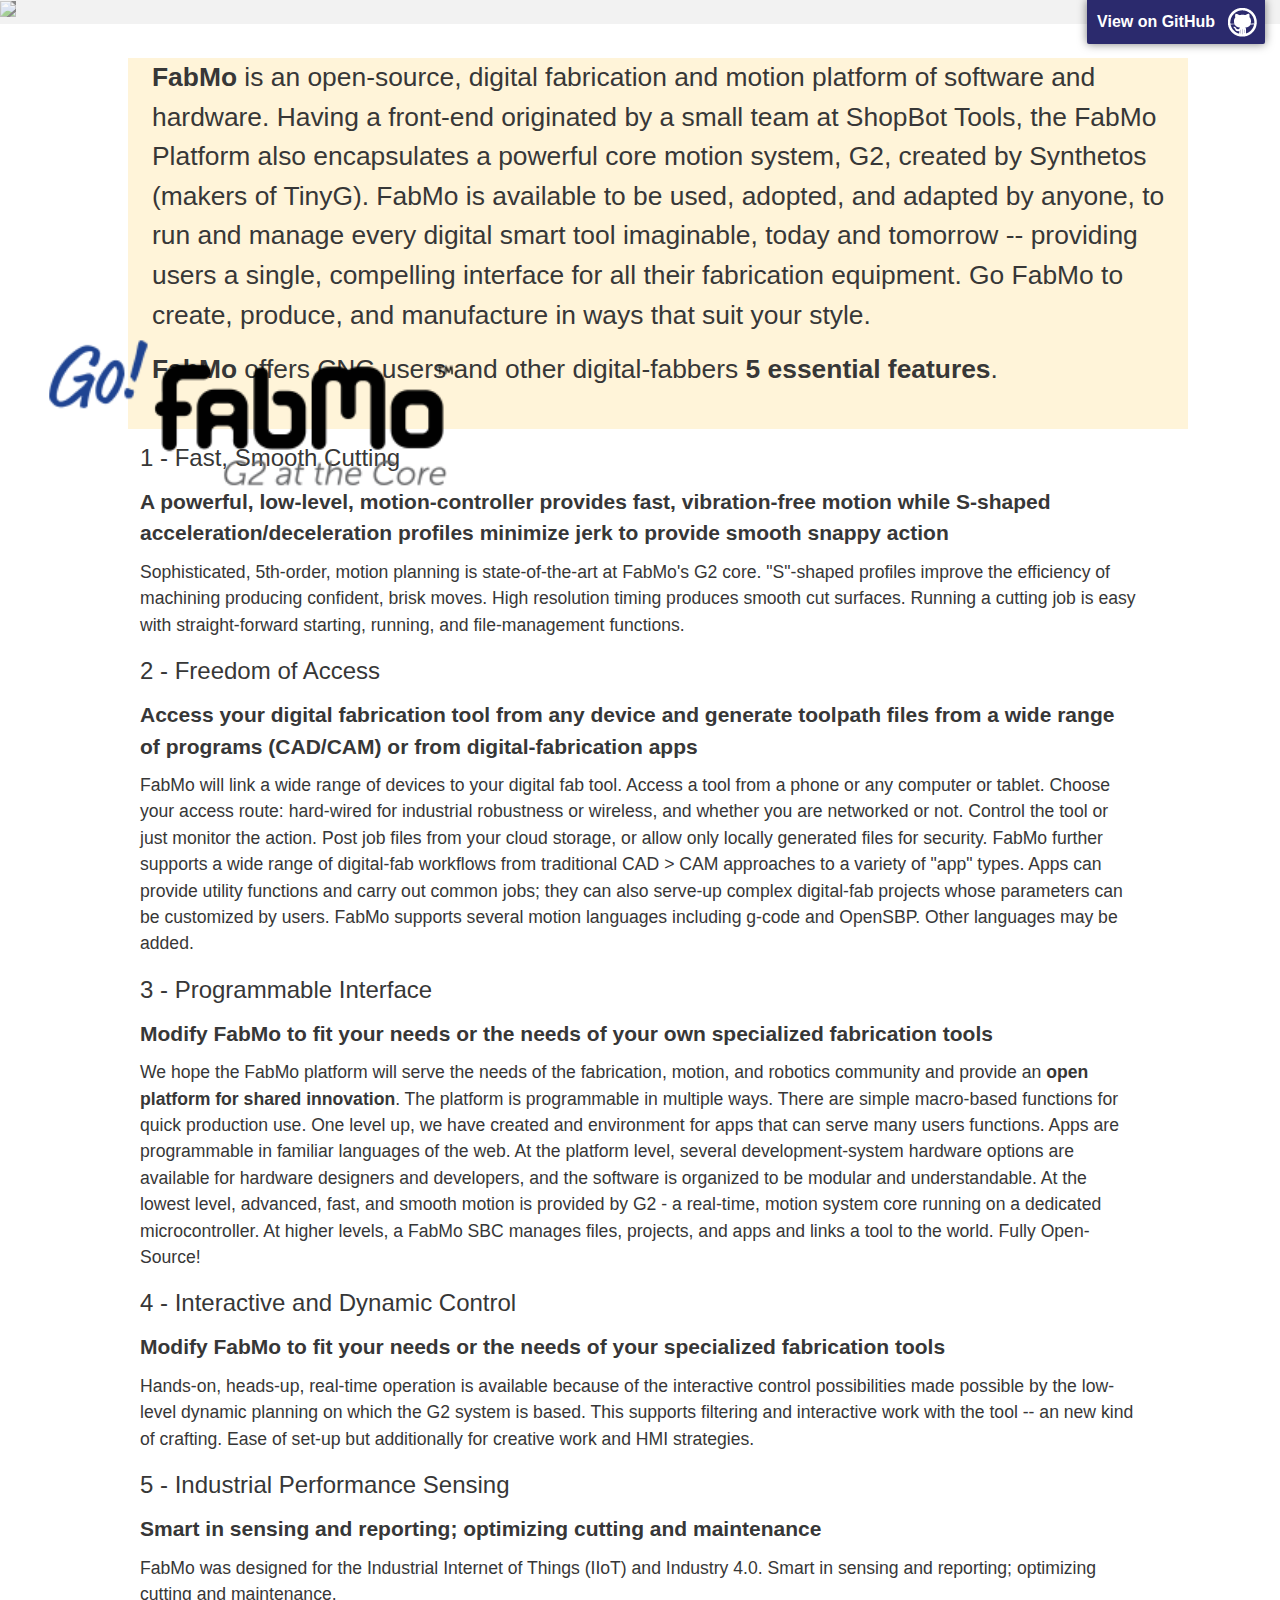
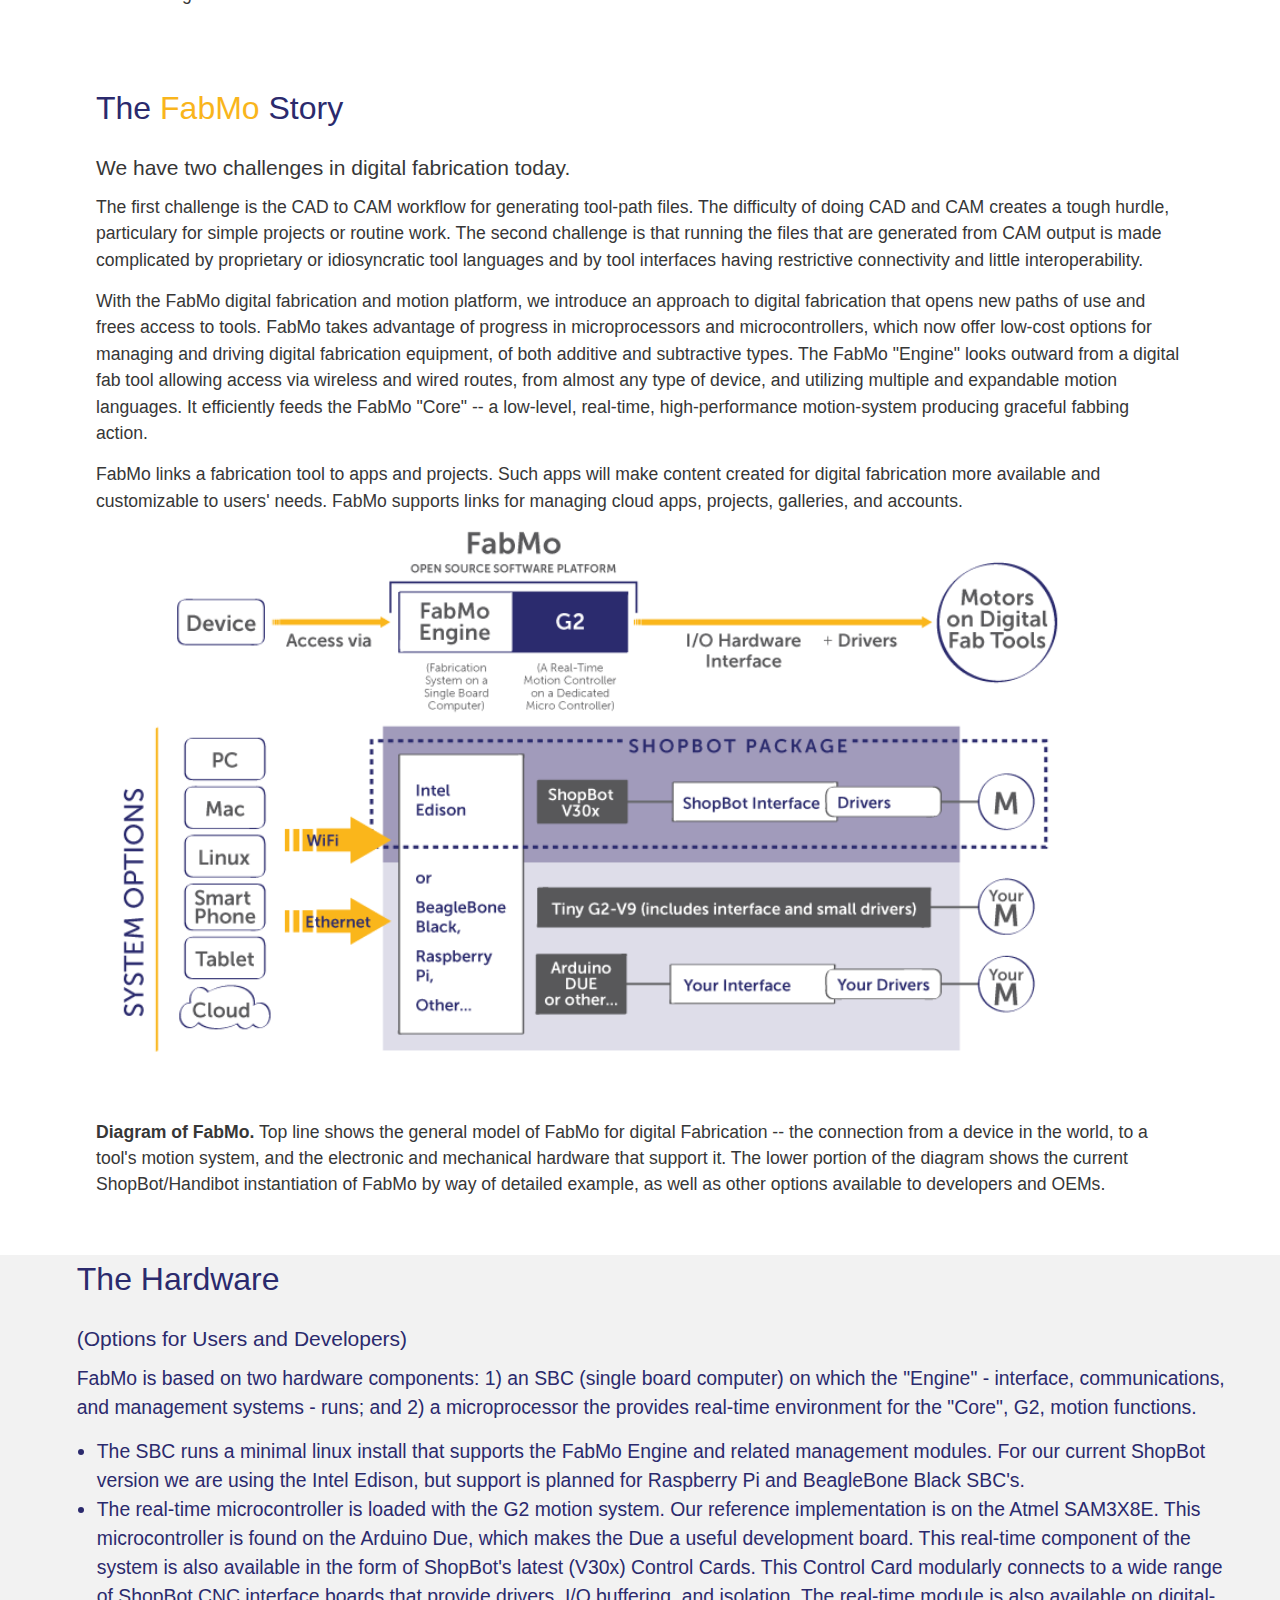
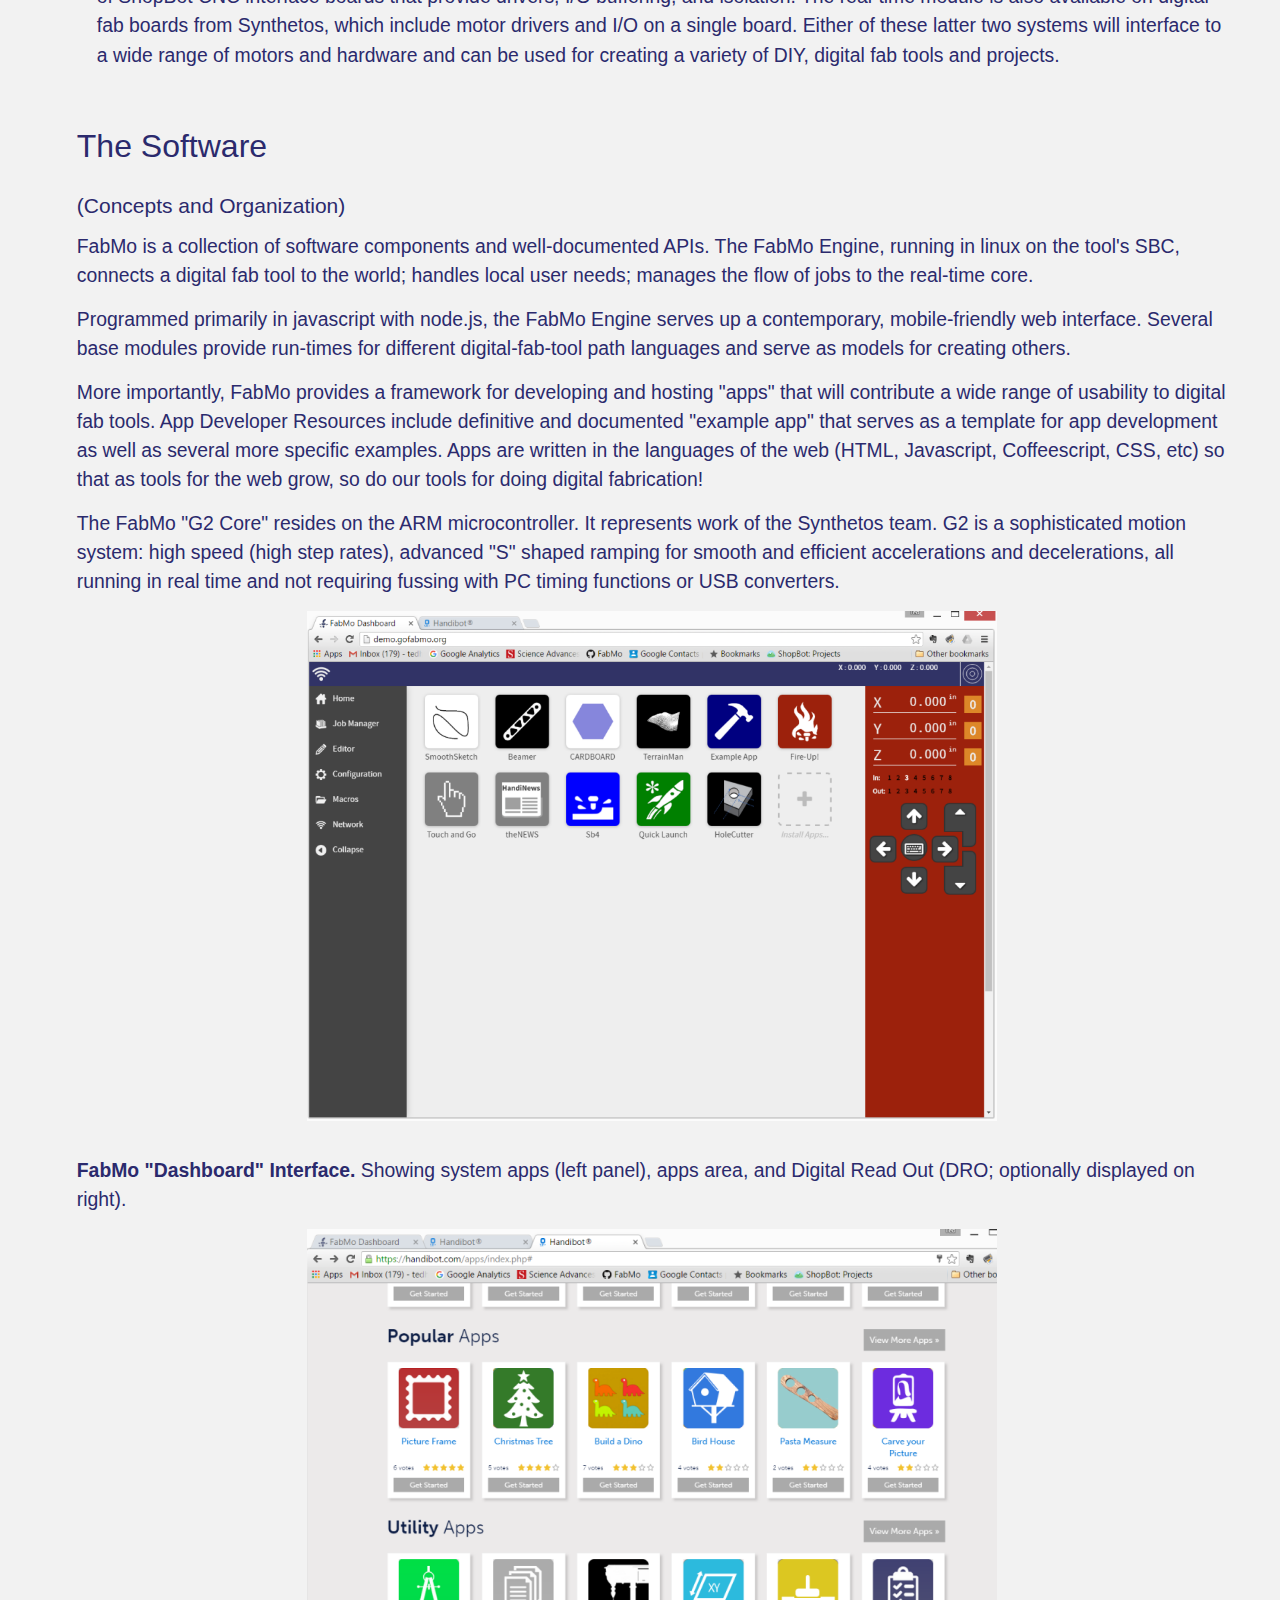
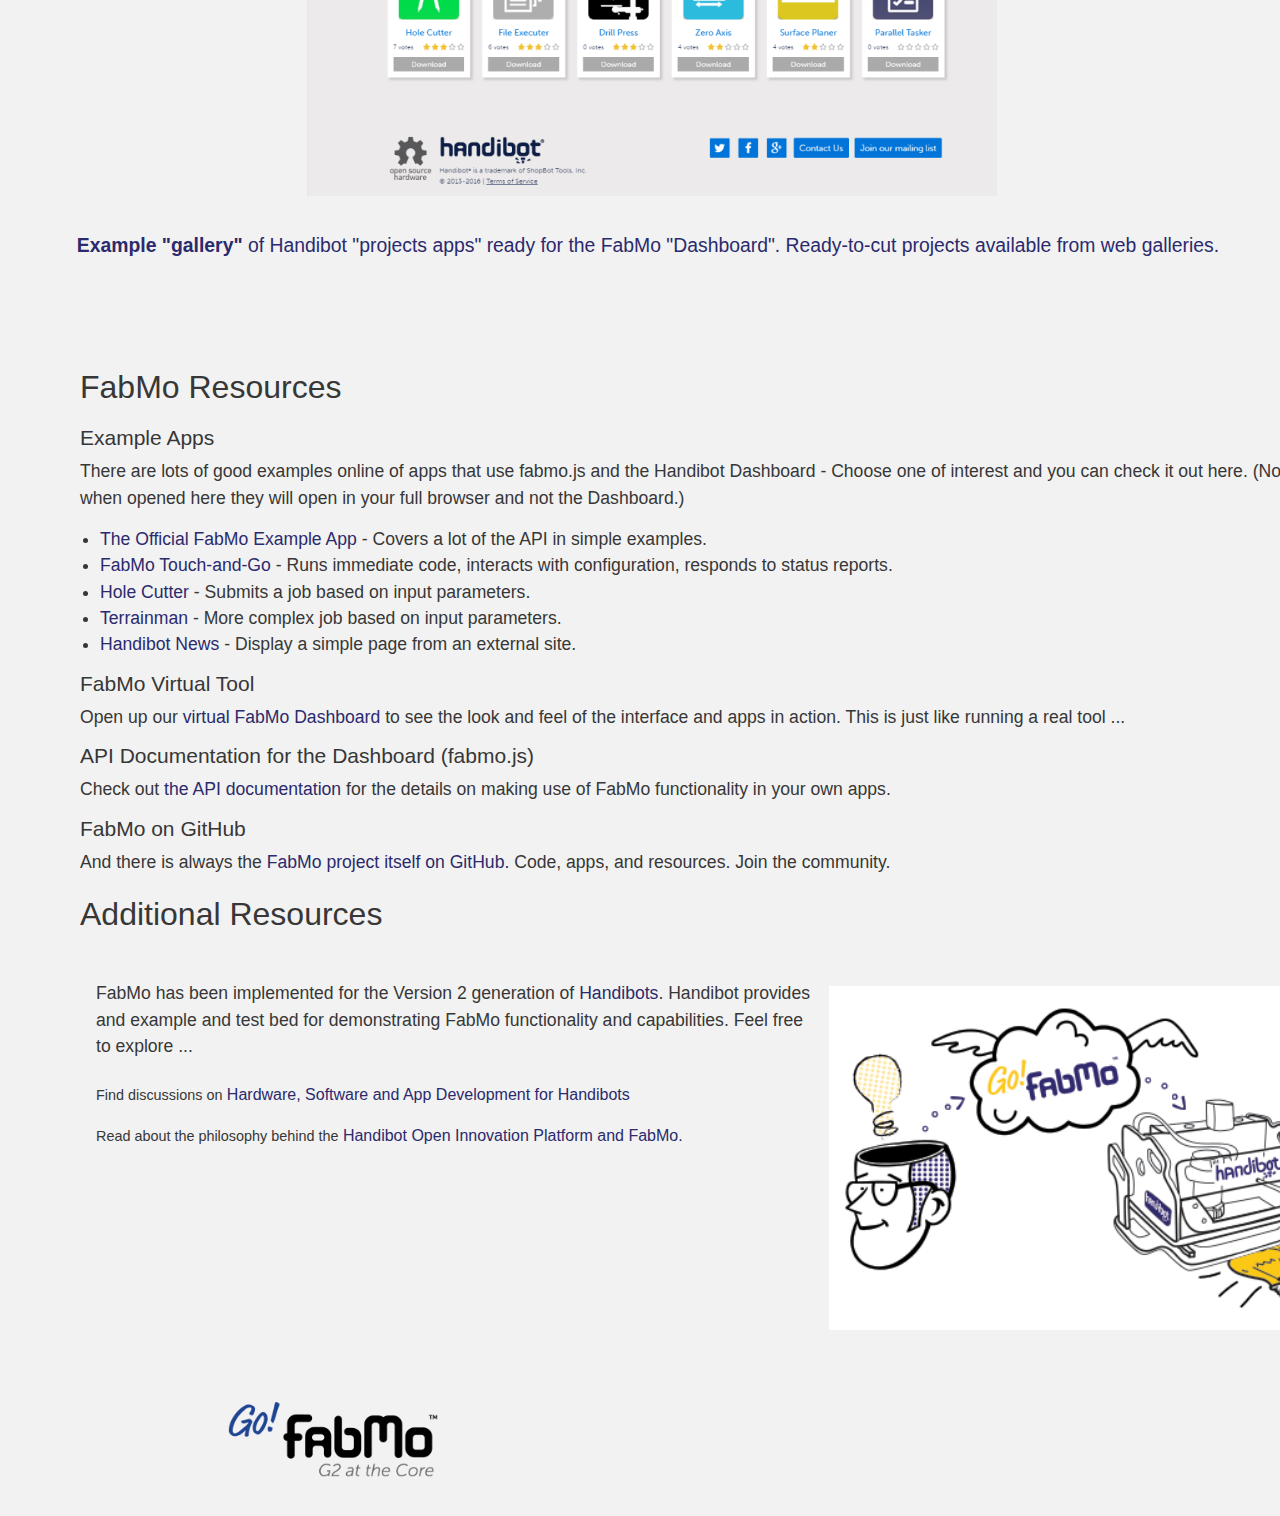
==== commit 9403e755: "Update index.html" ====
--- a/index.html
+++ b/index.html
@@ -67,7 +67,7 @@
             <h3>3 - Programmable Interface</h3>
             <h4><strong>Modify FabMo to fit your needs or the needs of your own specialized fabrication tools</strong></h4>
             <p>
-              We hope the FabMo platform will serve the needs of the fabrication, motion, and robotics community and provide an <strong>open platform for shared innovation</strong>. The platform is programmable in multiple ways. There are simple macro-based functions for quick production use. One level up, we have created and environment for apps that can serve many users functions. Apps are programmable in familiar languages of the web. At the platform level, several development-system hardware options are available for hardware designers and developers, and the software is organized to be modular and understandable. At the lowest level, advanced, fast, and smooth motion is provided by G2 - a real-time, motion system core running on a dedicated microcontroller. At higher levels, a FabMo SBC manages files, projects, and apps and links a tool to the world. Fully Open-Source.
+              We hope the FabMo platform will serve the needs of the fabrication, motion, and robotics community and provide an <strong>open platform for shared innovation</strong>. The platform is programmable in multiple ways. There are simple macro-based functions for quick production use. One level up, we have created and environment for apps that can serve many users functions. Apps are programmable in familiar languages of the web. At the platform level, several development-system hardware options are available for hardware designers and developers, and the software is organized to be modular and understandable. At the lowest level, advanced, fast, and smooth motion is provided by G2 - a real-time, motion system core running on a dedicated microcontroller. At higher levels, a FabMo SBC manages files, projects, and apps and links a tool to the world. Fully Open-Source!
             </p>
           </div>
           <div class="interactive">
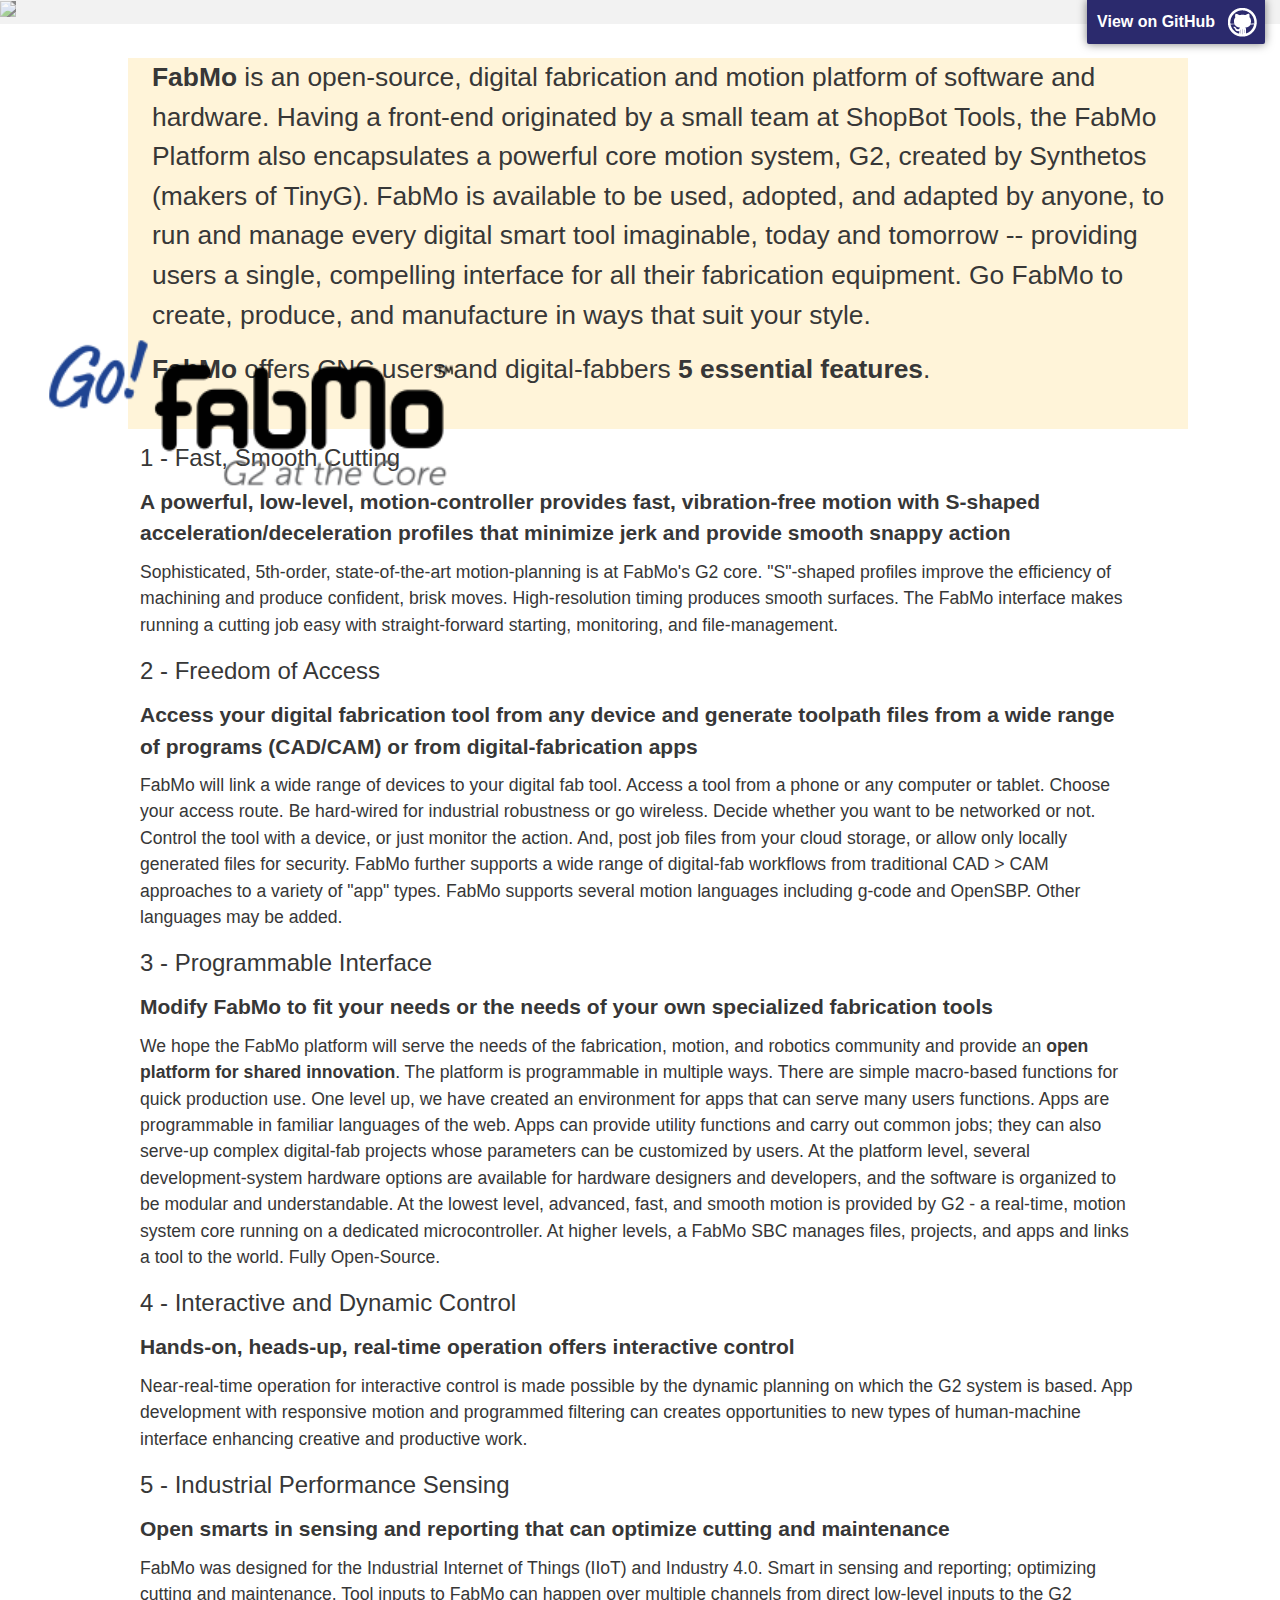
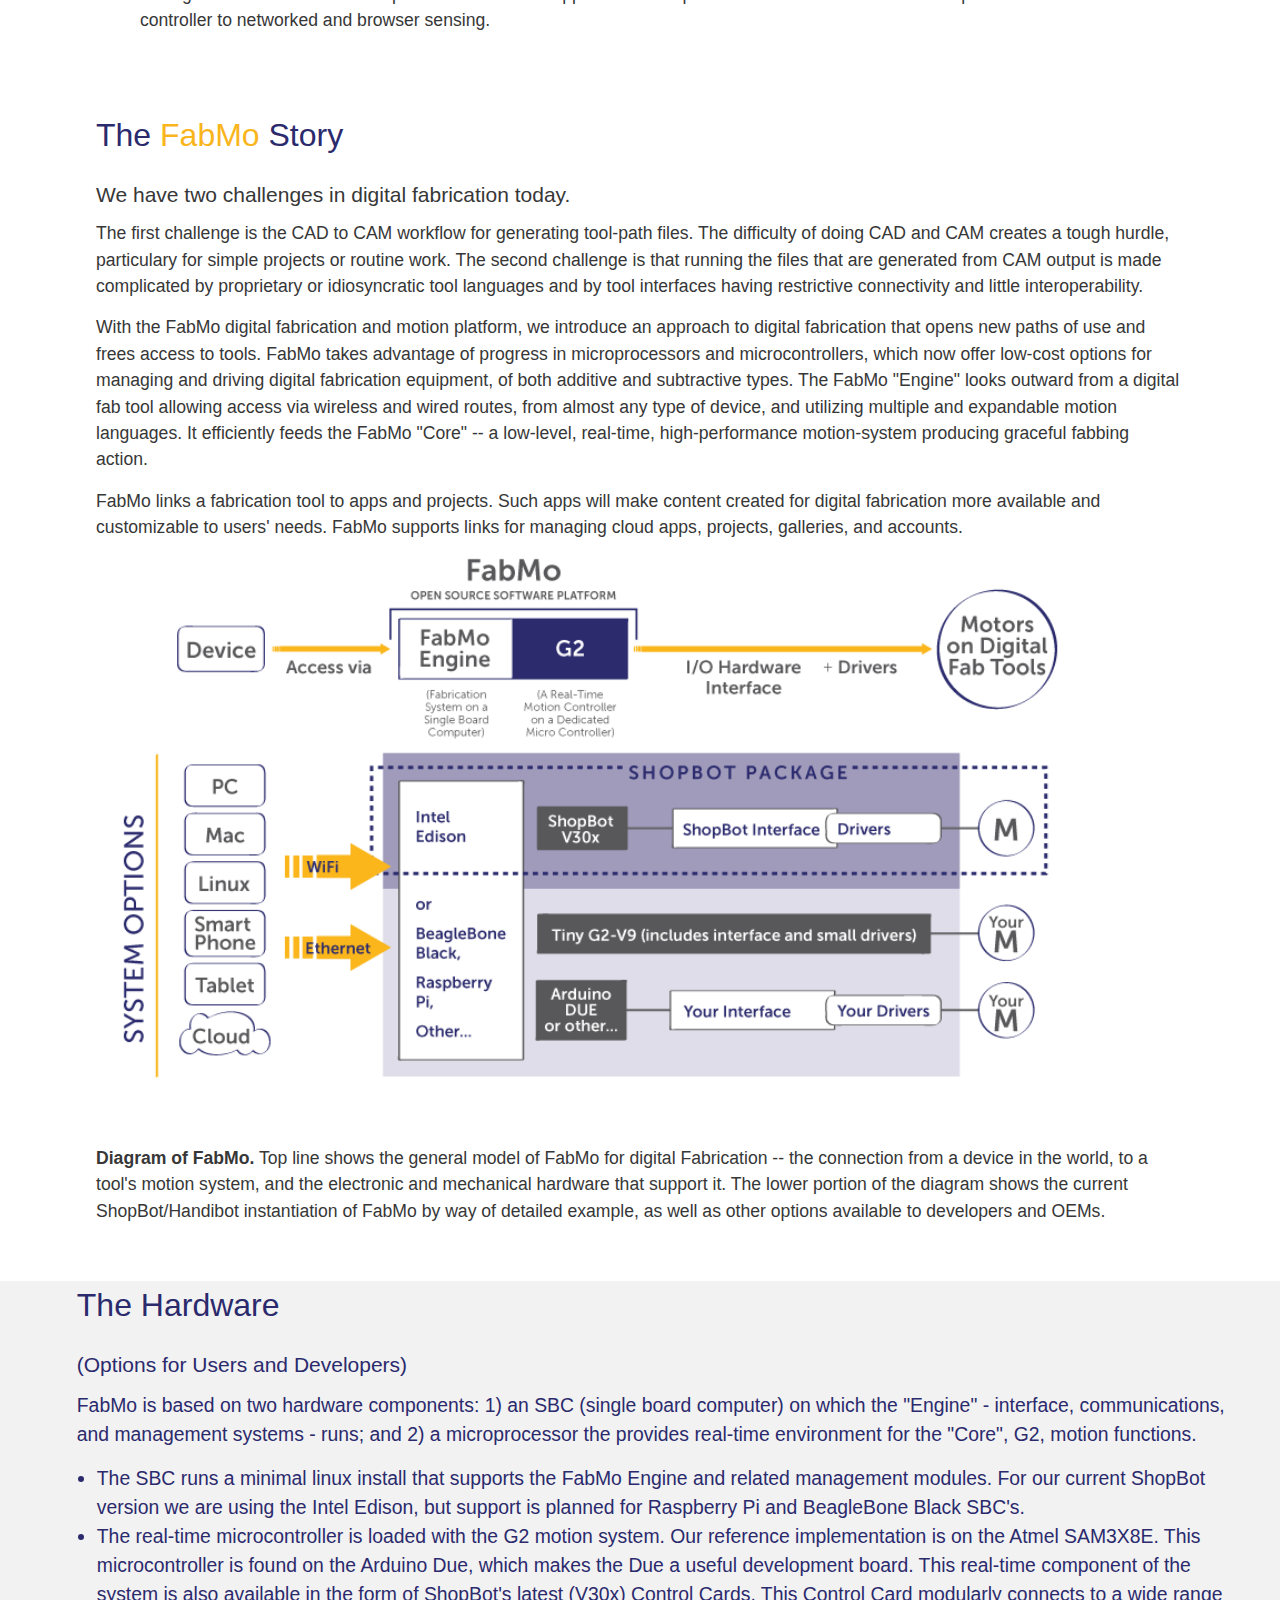
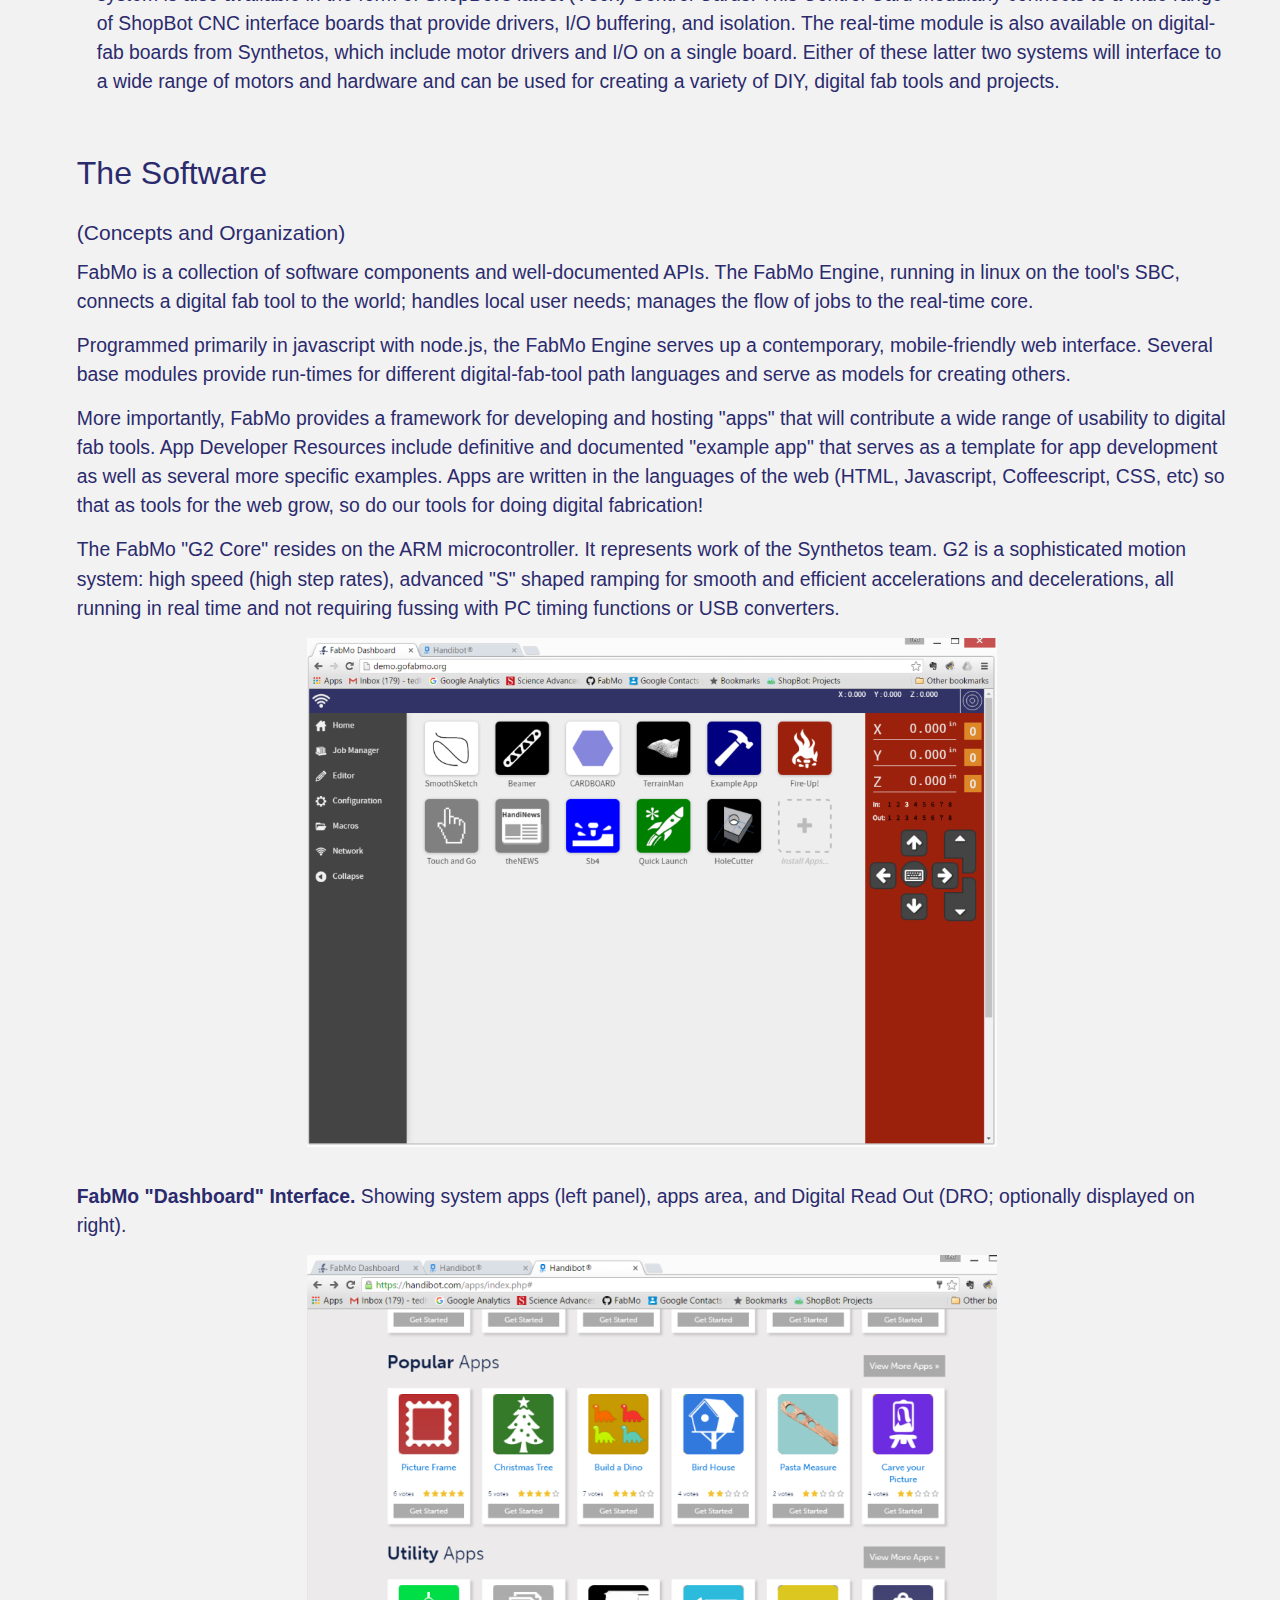
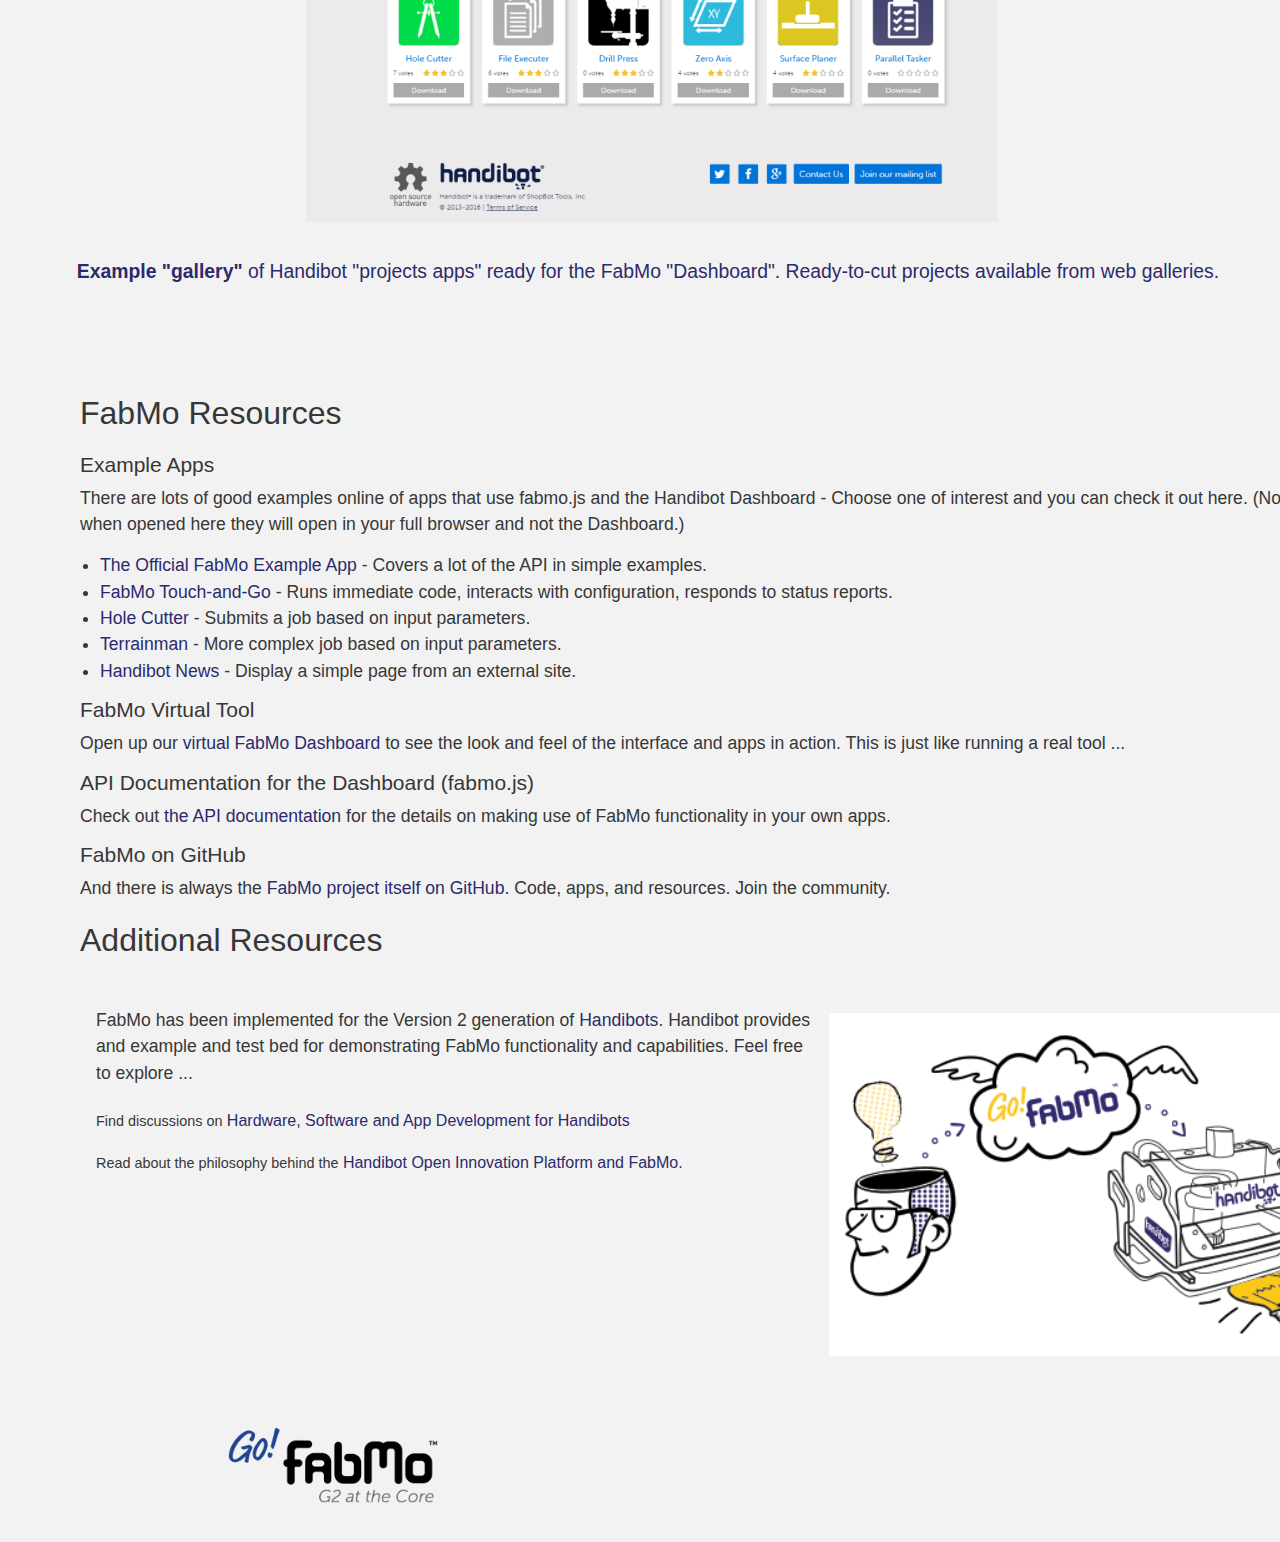
==== commit 8d91ea75: "Update index.html" ====
--- a/index.html
+++ b/index.html
@@ -43,7 +43,7 @@
           <p>
             <strong>FabMo</strong> is an open-source, digital fabrication and motion platform of software and hardware. Having a front-end originated by a small team at ShopBot Tools, the FabMo Platform also encapsulates a powerful core motion system, G2, created by Synthetos (makers of TinyG). FabMo is available to be used, adopted, and adapted by anyone, to run and manage every digital smart tool imaginable, today and tomorrow -- providing users a single, compelling interface for all their fabrication equipment. Go FabMo to create, produce, and manufacture in ways that suit your style.</p>
           <p>
-            <strong>FabMo</strong> offers CNC users and other digital-fabbers <strong>5 essential features</strong>.
+            <strong>FabMo</strong> offers CNC users and digital-fabbers <strong>5 essential features</strong>.
           </p>
         </div>
 
@@ -51,37 +51,39 @@
           <div class="fast">
             <p></p>
             <h3>1 - Fast, Smooth Cutting</h3>
-            <h4><strong>A powerful, low-level, motion-controller provides fast, vibration-free motion while S-shaped acceleration/deceleration profiles minimize jerk to provide smooth snappy action </strong></h4>
-            <p>
-              Sophisticated, 5th-order, motion planning is state-of-the-art at FabMo's G2 core. "S"-shaped profiles improve the efficiency of machining producing confident, brisk moves. High resolution timing produces smooth cut surfaces. Running a cutting job is easy with straight-forward starting, running, and file-management functions. 
+            <h4><strong>A powerful, low-level, motion-controller provides fast, vibration-free motion with S-shaped acceleration/deceleration profiles that minimize jerk and provide smooth snappy action </strong></h4>
+            <p>
+              Sophisticated, 5th-order, state-of-the-art motion-planning is at FabMo's G2 core. "S"-shaped profiles improve the efficiency of machining and produce confident, brisk moves. High-resolution timing produces smooth surfaces. The FabMo interface makes running a cutting job easy with straight-forward starting, monitoring, and file-management. 
             </p>
           </div>
           <div class="access">
             <h3>2 - Freedom of Access</h3>
             <h4><strong>Access your digital fabrication tool from any device and generate toolpath files from a wide range of programs (CAD/CAM) or from digital-fabrication apps</strong></h4>
             <p>
-              FabMo will link a wide range of devices to your digital fab tool. Access a tool from a phone or any computer or tablet. Choose your access route: hard-wired for industrial robustness or wireless, and whether you are networked or not. Control the tool or just monitor the action. Post job files from your cloud storage, or allow only locally generated files for security. FabMo further supports a wide range of digital-fab workflows from traditional CAD > CAM approaches to a variety of "app" types. Apps can provide utility functions and carry out common jobs; they can also serve-up complex digital-fab projects whose parameters can be customized by users. FabMo supports several motion languages including g-code and OpenSBP. Other languages may be added.
+              FabMo will link a wide range of devices to your digital fab tool. Access a tool from a phone or any computer or tablet. Choose your access route. Be hard-wired for industrial robustness or go wireless. Decide whether you want to be networked or not. Control the tool with a device, or just monitor the action. And, post job files from your cloud storage, or allow only locally generated files for security. FabMo further supports a wide range of digital-fab workflows from traditional CAD > CAM approaches to a variety of "app" types. FabMo supports several motion languages including g-code and OpenSBP. Other languages may be added.
             </p>
           </div>
           <div class="interface">
             <h3>3 - Programmable Interface</h3>
             <h4><strong>Modify FabMo to fit your needs or the needs of your own specialized fabrication tools</strong></h4>
             <p>
-              We hope the FabMo platform will serve the needs of the fabrication, motion, and robotics community and provide an <strong>open platform for shared innovation</strong>. The platform is programmable in multiple ways. There are simple macro-based functions for quick production use. One level up, we have created and environment for apps that can serve many users functions. Apps are programmable in familiar languages of the web. At the platform level, several development-system hardware options are available for hardware designers and developers, and the software is organized to be modular and understandable. At the lowest level, advanced, fast, and smooth motion is provided by G2 - a real-time, motion system core running on a dedicated microcontroller. At higher levels, a FabMo SBC manages files, projects, and apps and links a tool to the world. Fully Open-Source!
+              We hope the FabMo platform will serve the needs of the fabrication, motion, and robotics community and provide an <strong>open platform for shared innovation</strong>. The platform is programmable in multiple ways. There are simple macro-based functions for quick production use. One level up, we have created an environment for apps that can serve many users functions. Apps are programmable in familiar languages of the web. Apps can provide utility functions and carry out common jobs; they can also serve-up complex digital-fab projects whose parameters can be customized by users.
+
+              At the platform level, several development-system hardware options are available for hardware designers and developers, and the software is organized to be modular and understandable. At the lowest level, advanced, fast, and smooth motion is provided by G2 - a real-time, motion system core running on a dedicated microcontroller. At higher levels, a FabMo SBC manages files, projects, and apps and links a tool to the world. Fully Open-Source.
             </p>
           </div>
           <div class="interactive">
             <h3>4 - Interactive and Dynamic Control</h3>
-            <h4><strong>Modify FabMo to fit your needs or the needs of your specialized fabrication tools</strong></h4>
-            <p>
-              Hands-on, heads-up, real-time operation is available because of the interactive control possibilities made possible by the low-level dynamic planning on which the G2 system is based. This supports filtering and interactive work with the tool -- an new kind of crafting. Ease of set-up but additionally for creative work and HMI strategies.
+            <h4><strong>Hands-on, heads-up, real-time operation offers interactive control</strong></h4>
+            <p>
+               Near-real-time operation for interactive control is made possible by the dynamic planning on which the G2 system is based. App development with responsive motion and programmed filtering can creates opportunities to new types of human-machine interface enhancing creative and productive work.
             </p>
           </div>
           <div class="sensing">
             <h3>5 - Industrial Performance Sensing</h3>
-            <h4><strong>Smart in sensing and reporting; optimizing cutting and maintenance</strong></h4>
-            <p>
-              FabMo was designed for the Industrial Internet of Things (IIoT) and Industry 4.0. Smart in sensing and reporting; optimizing cutting and maintenance.
+            <h4><strong>Open smarts in sensing and reporting that can optimize cutting and maintenance</strong></h4>
+            <p>
+              FabMo was designed for the Industrial Internet of Things (IIoT) and Industry 4.0. Smart in sensing and reporting; optimizing cutting and maintenance. Tool inputs to FabMo can happen over multiple channels from direct low-level inputs to the G2 controller to networked and browser sensing.
             </p>
           </div>
         </div>
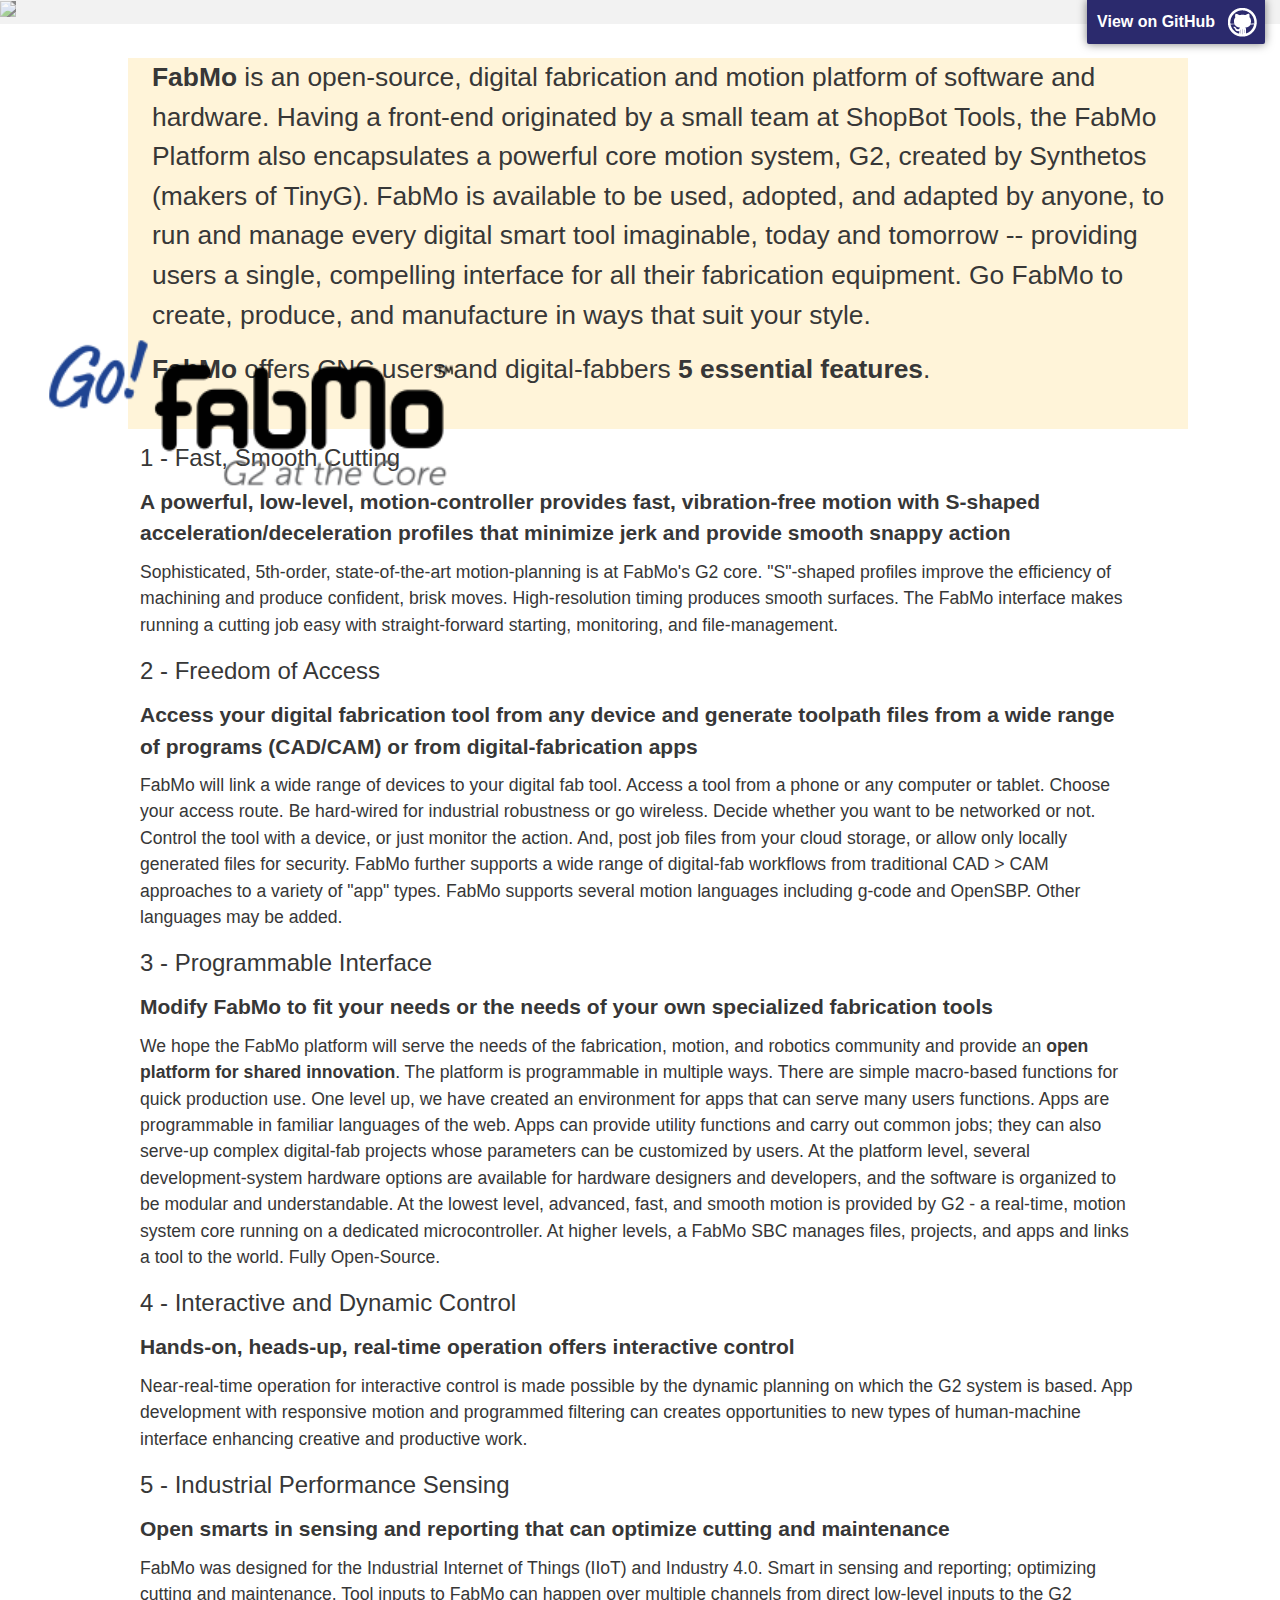
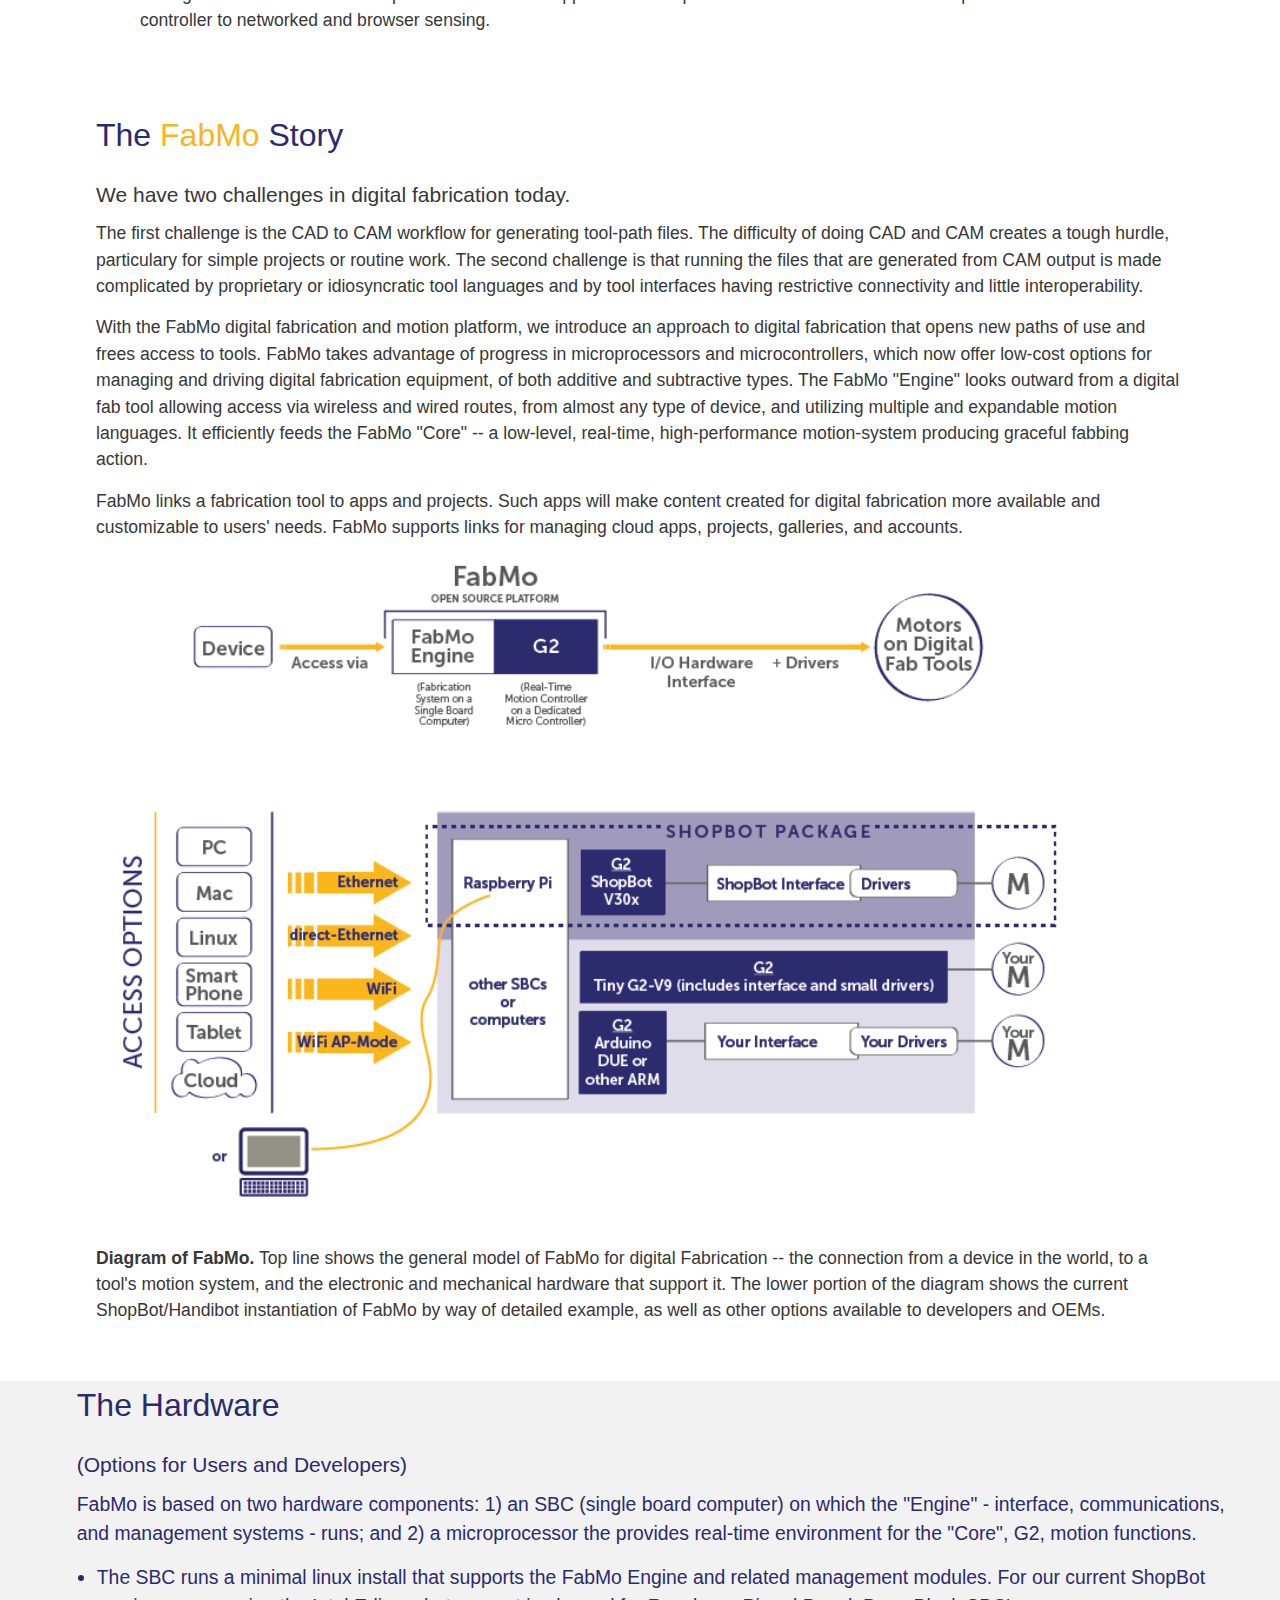
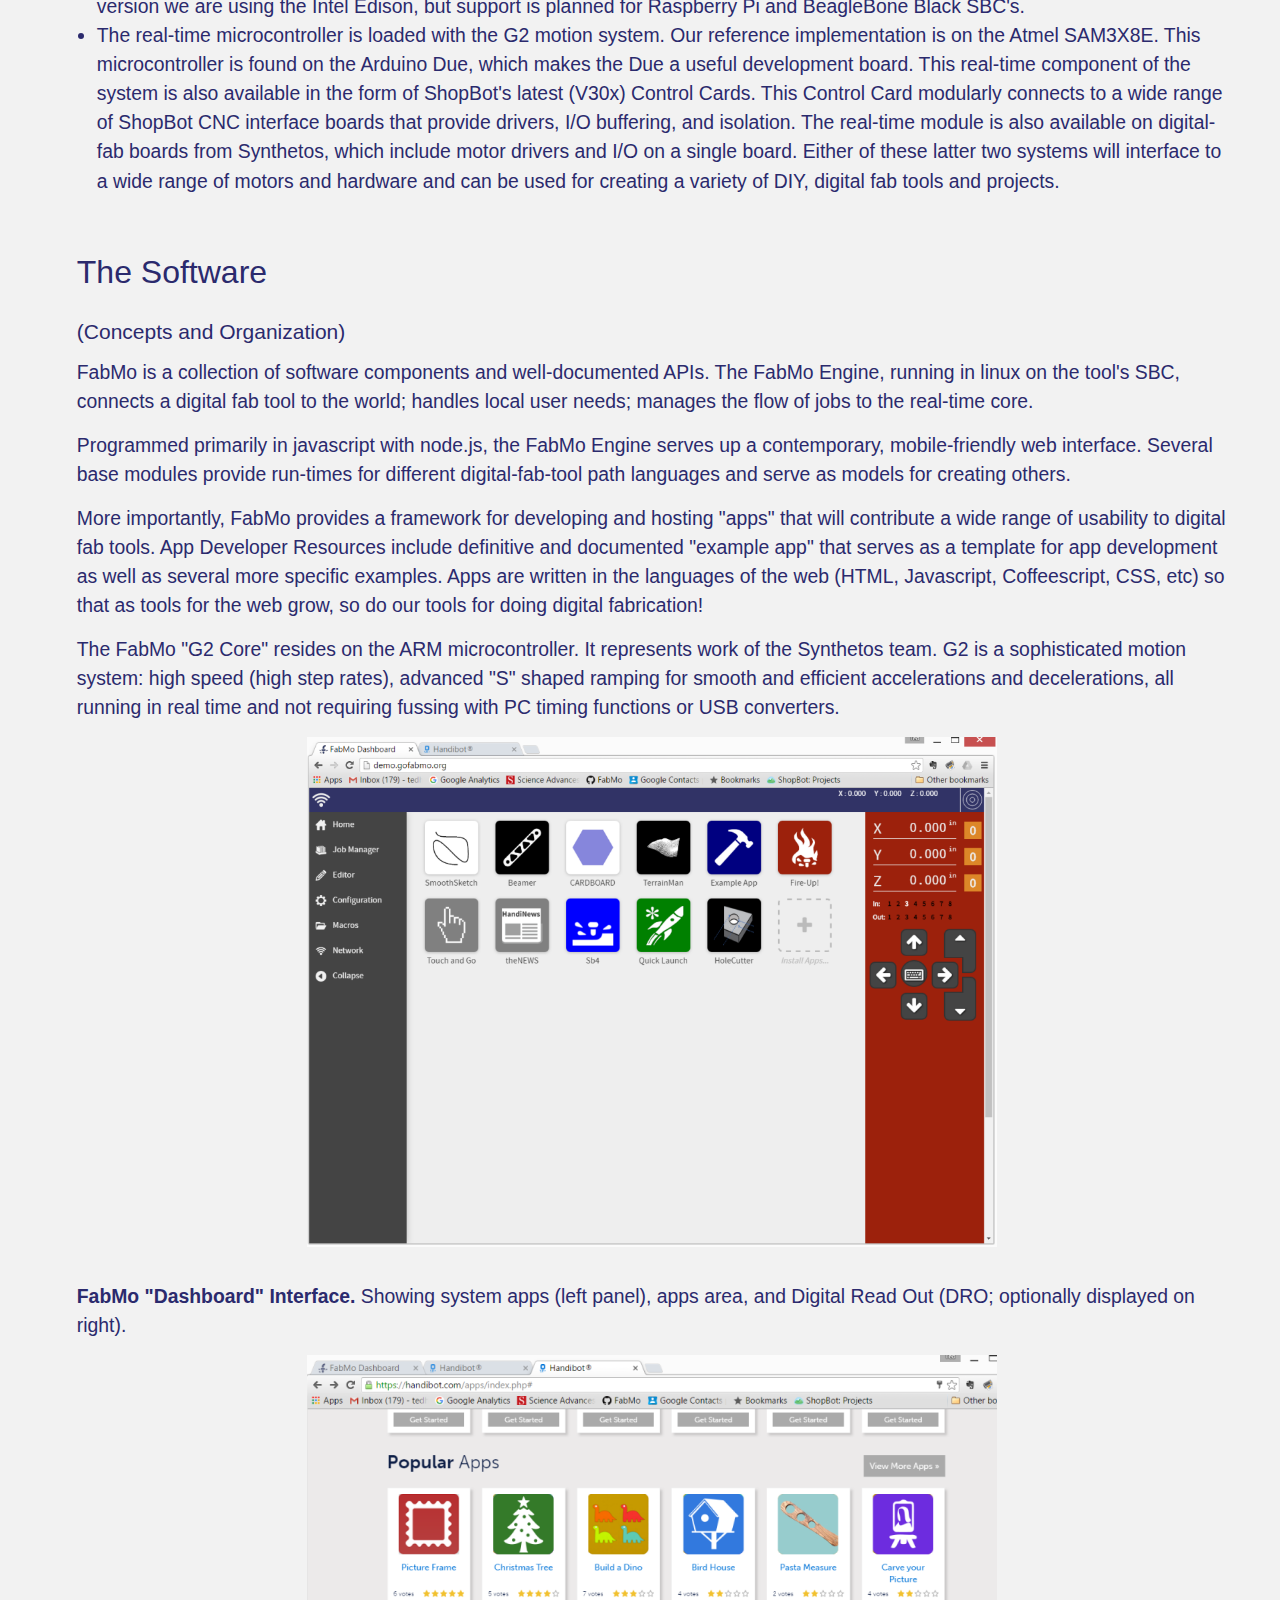
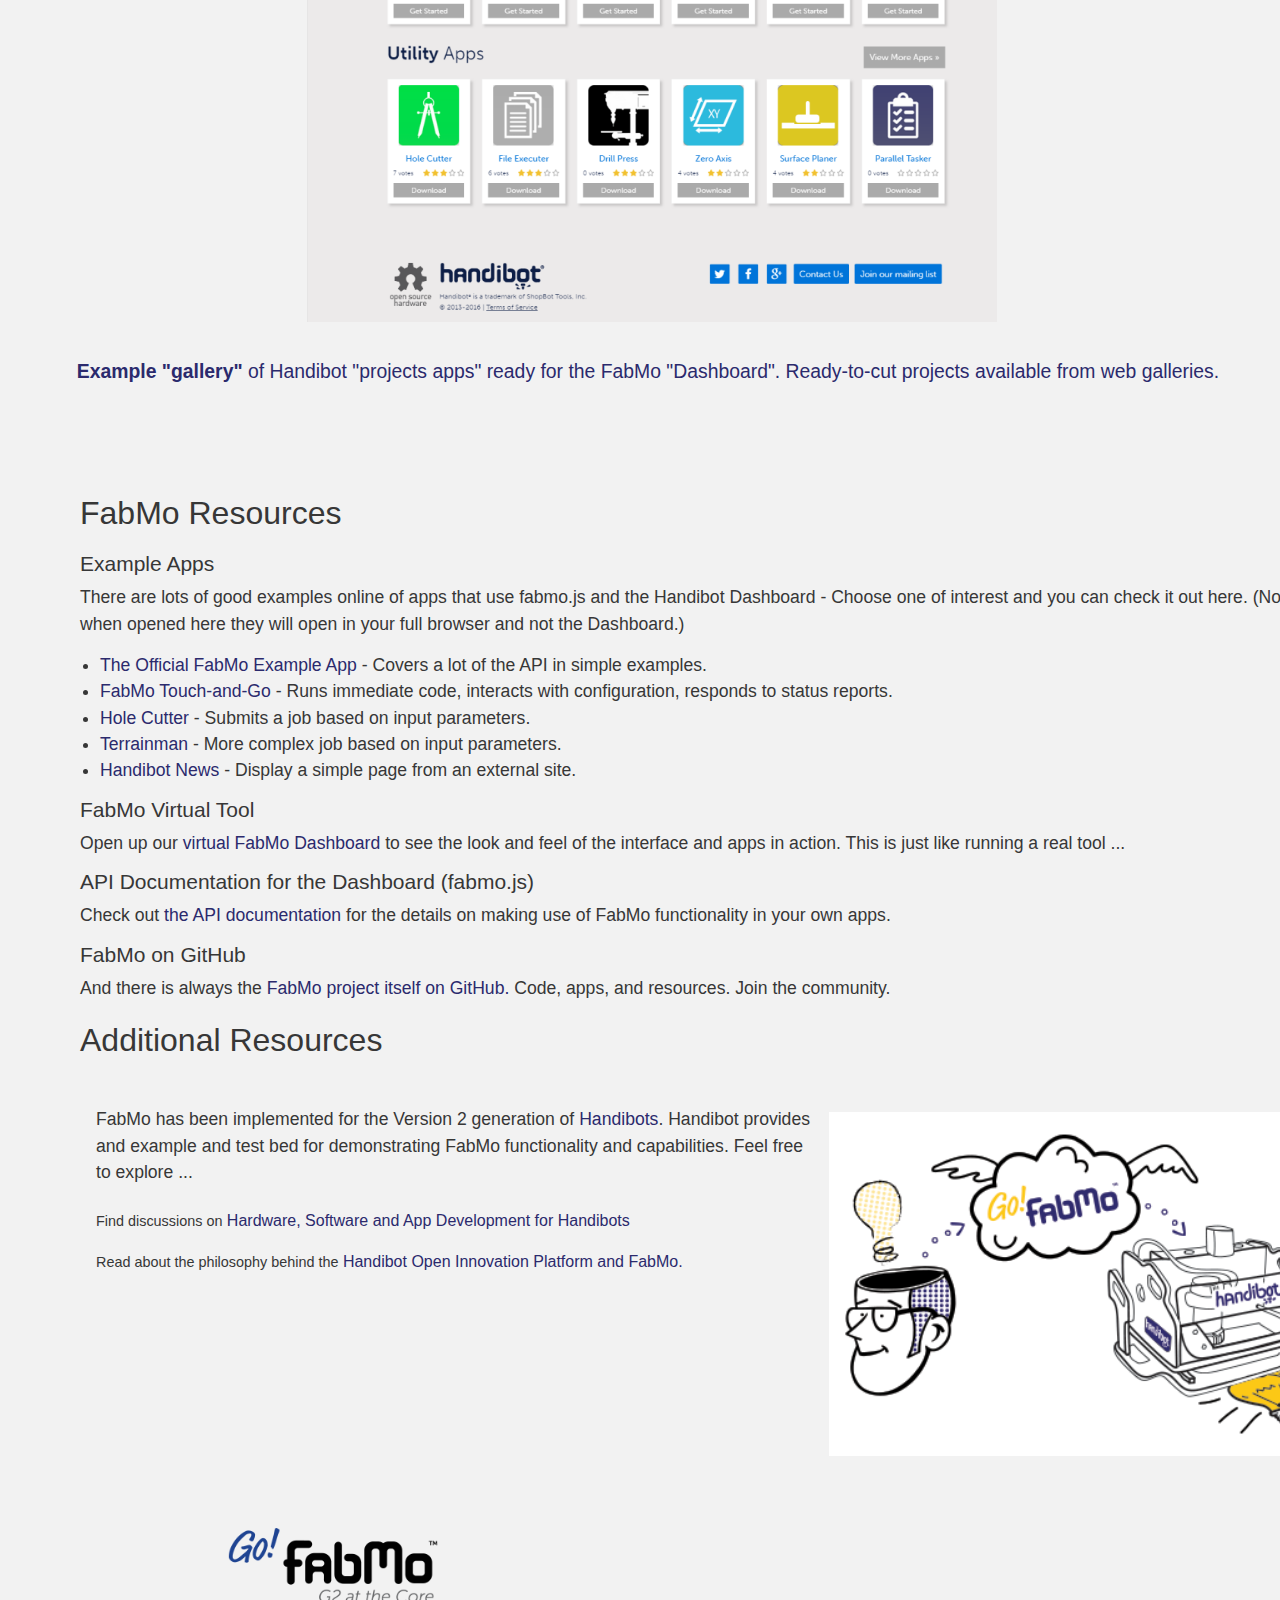
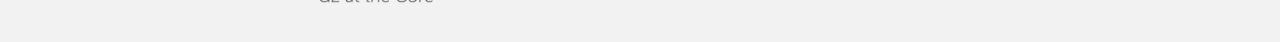
==== commit 131675d6: "new image" ====
--- a/index.html
+++ b/index.html
@@ -100,7 +100,7 @@
           <p>
             FabMo links a fabrication tool to apps and projects. Such apps will make content created for digital fabrication more available and customizable to users' needs. FabMo supports links for managing cloud apps, projects, galleries, and accounts.
           </p>
-            <img id="diagram_img" src="images/fabmo_diagram_v03.png">
+            <img id="diagram_img" src="images/fabmo_diagram_v04.png">
           <p>
             <strong>Diagram of FabMo.</strong> Top line shows the general model of FabMo for digital Fabrication -- the connection from a device in the world, to a tool's motion system, and the electronic and mechanical hardware that support it. The lower portion of the diagram shows the current ShopBot/Handibot instantiation of FabMo by way of detailed example, as well as other options available to developers and OEMs.
           </p>
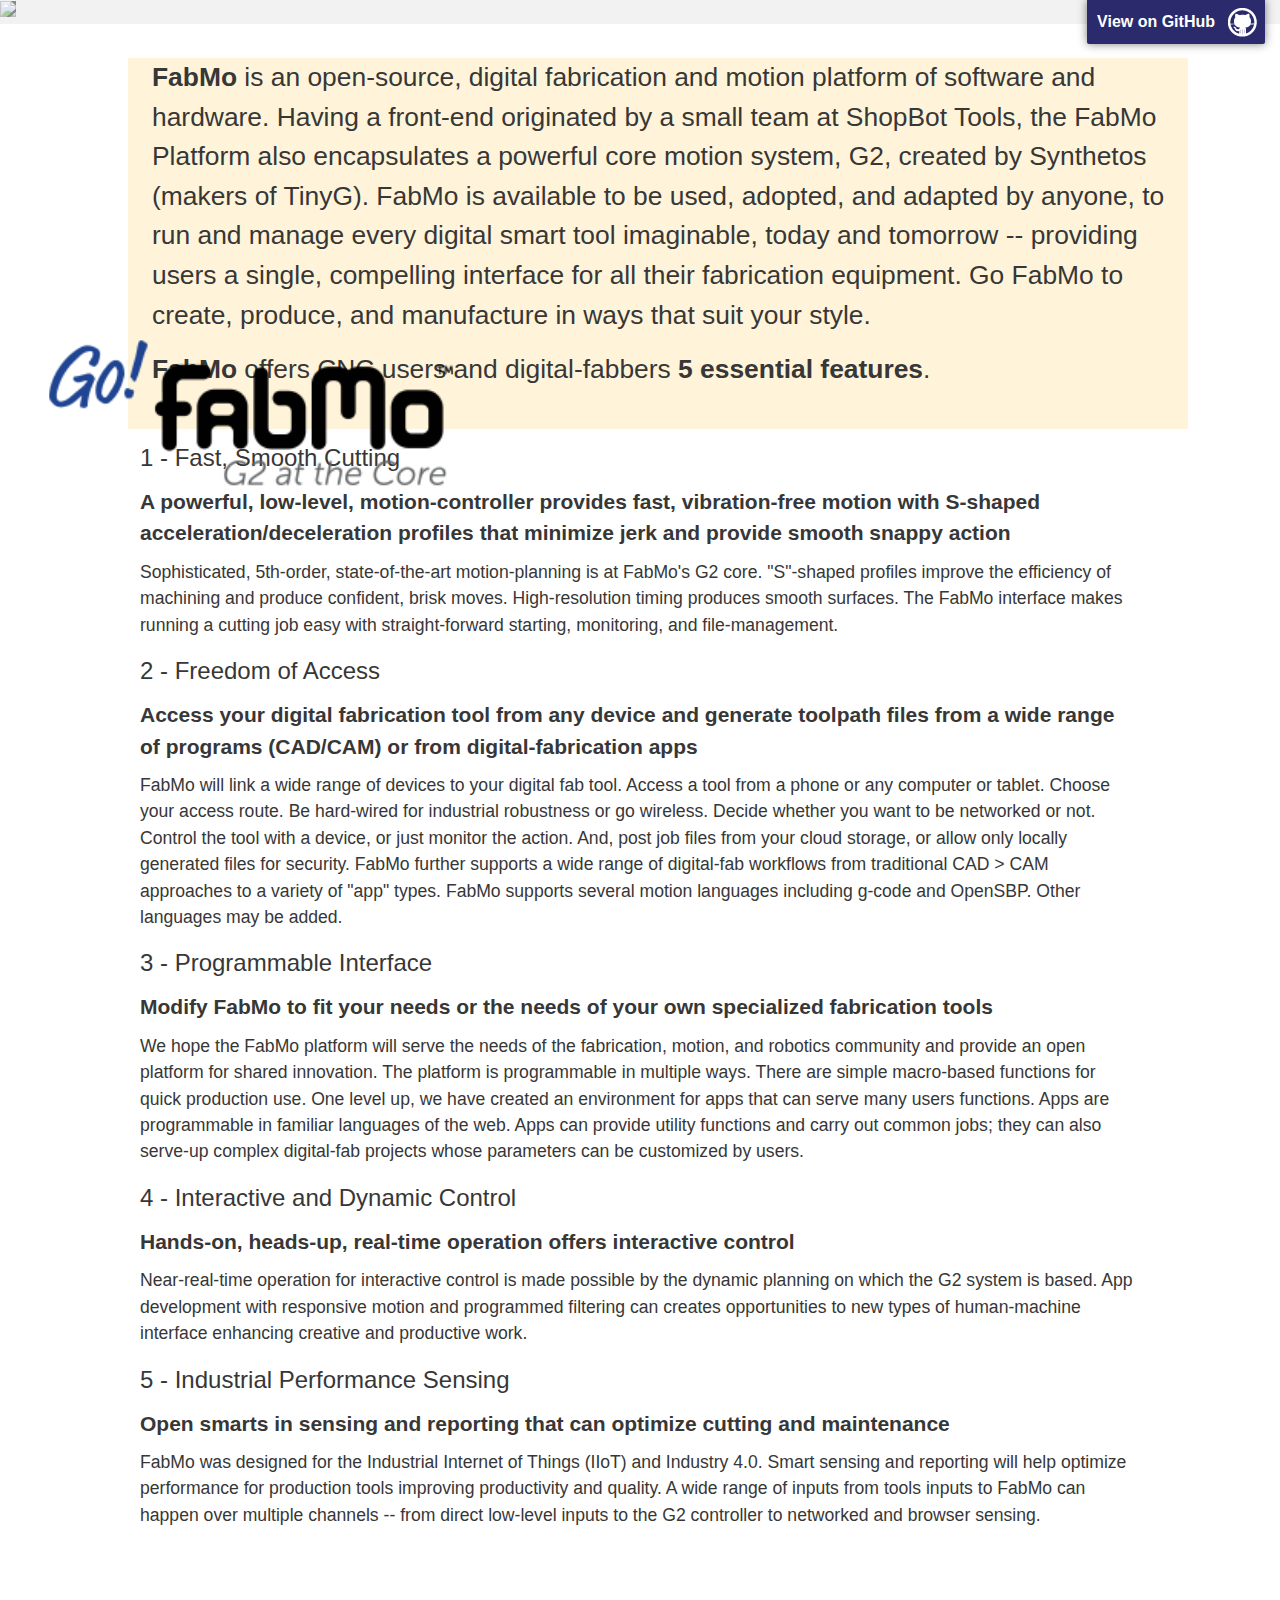
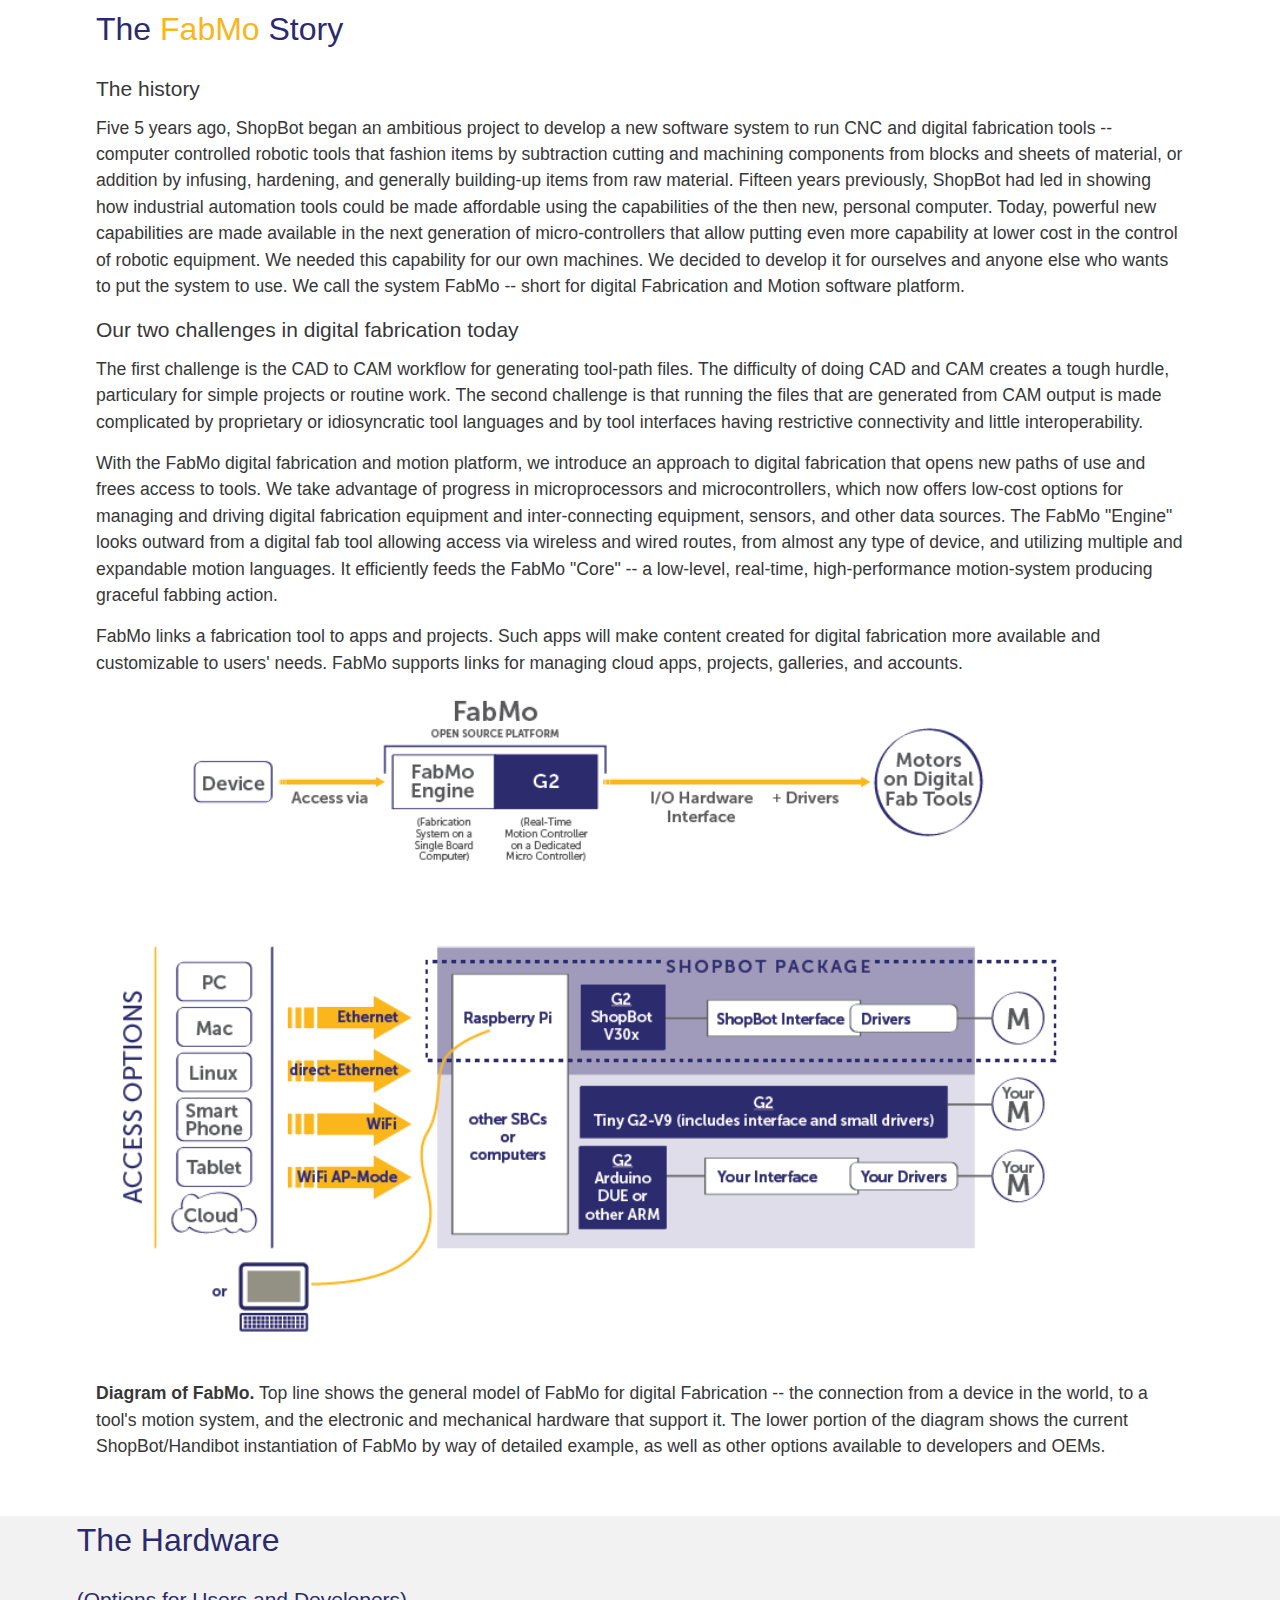
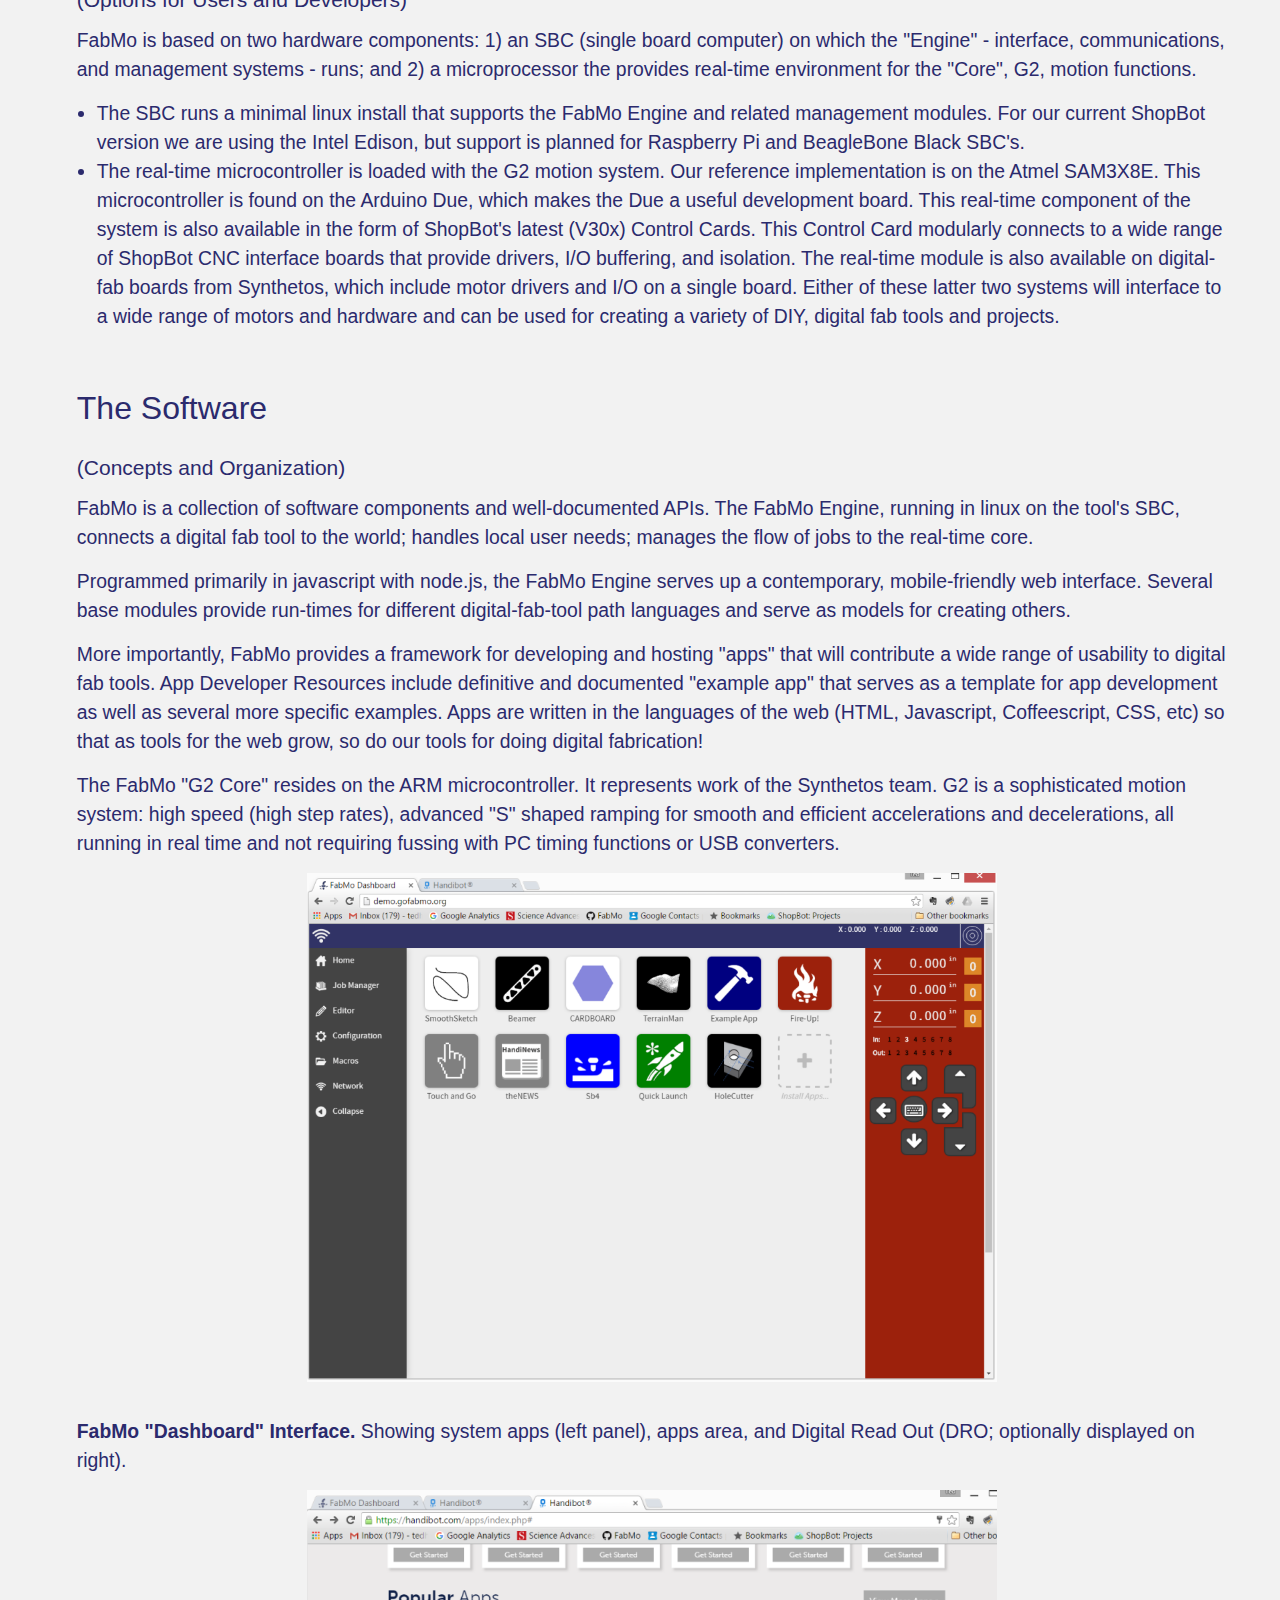
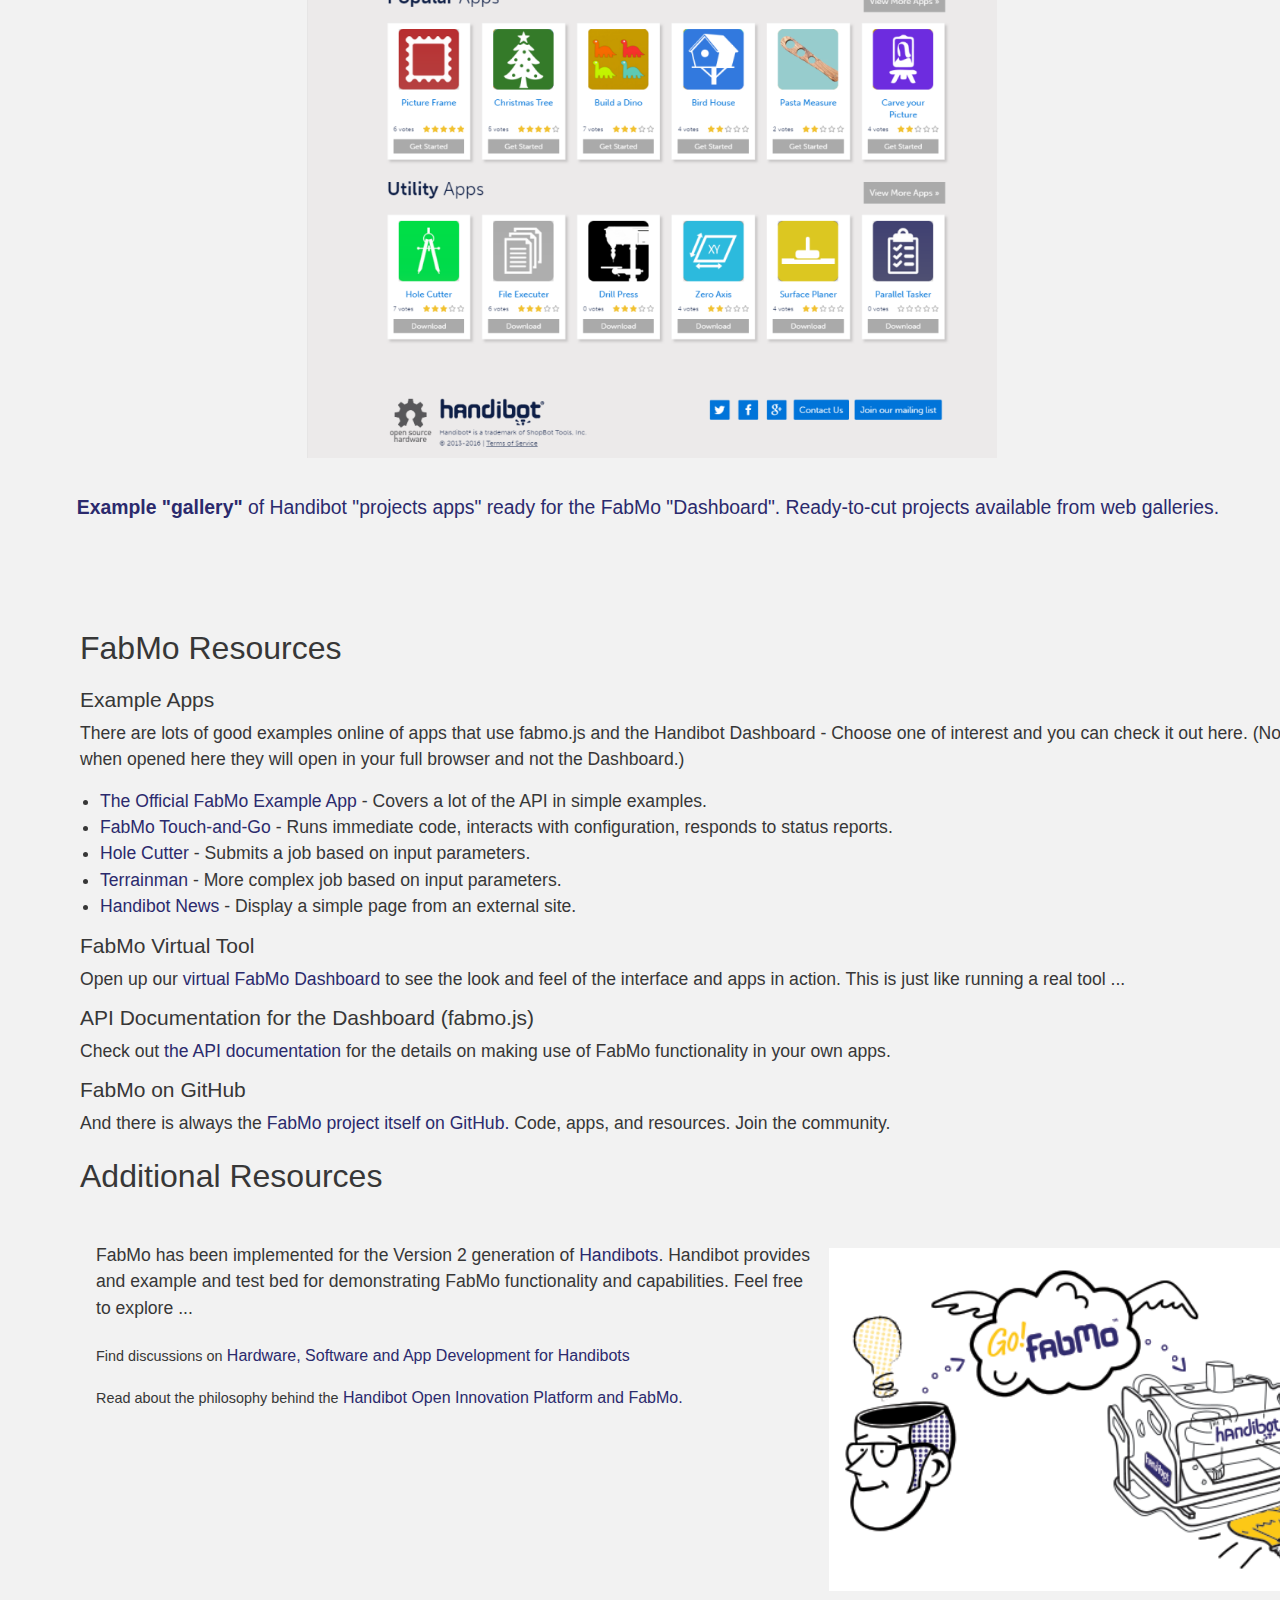
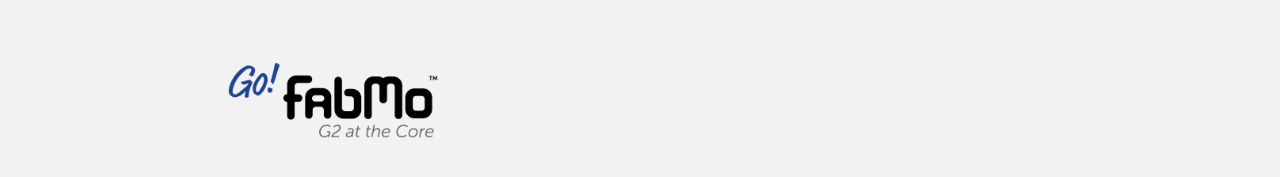
==== commit 9e806d91: "more updates" ====
--- a/index.html
+++ b/index.html
@@ -67,9 +67,7 @@
             <h3>3 - Programmable Interface</h3>
             <h4><strong>Modify FabMo to fit your needs or the needs of your own specialized fabrication tools</strong></h4>
             <p>
-              We hope the FabMo platform will serve the needs of the fabrication, motion, and robotics community and provide an <strong>open platform for shared innovation</strong>. The platform is programmable in multiple ways. There are simple macro-based functions for quick production use. One level up, we have created an environment for apps that can serve many users functions. Apps are programmable in familiar languages of the web. Apps can provide utility functions and carry out common jobs; they can also serve-up complex digital-fab projects whose parameters can be customized by users.
-
-              At the platform level, several development-system hardware options are available for hardware designers and developers, and the software is organized to be modular and understandable. At the lowest level, advanced, fast, and smooth motion is provided by G2 - a real-time, motion system core running on a dedicated microcontroller. At higher levels, a FabMo SBC manages files, projects, and apps and links a tool to the world. Fully Open-Source.
+              We hope the FabMo platform will serve the needs of the fabrication, motion, and robotics community and provide an open platform for shared innovation. The platform is programmable in multiple ways. There are simple macro-based functions for quick production use. One level up, we have created an environment for apps that can serve many users functions. Apps are programmable in familiar languages of the web. Apps can provide utility functions and carry out common jobs; they can also serve-up complex digital-fab projects whose parameters can be customized by users.
             </p>
           </div>
           <div class="interactive">
@@ -83,19 +81,23 @@
             <h3>5 - Industrial Performance Sensing</h3>
             <h4><strong>Open smarts in sensing and reporting that can optimize cutting and maintenance</strong></h4>
             <p>
-              FabMo was designed for the Industrial Internet of Things (IIoT) and Industry 4.0. Smart in sensing and reporting; optimizing cutting and maintenance. Tool inputs to FabMo can happen over multiple channels from direct low-level inputs to the G2 controller to networked and browser sensing.
+              FabMo was designed for the Industrial Internet of Things (IIoT) and Industry 4.0. Smart sensing and reporting will help optimize performance for production tools improving productivity and quality. A wide range of inputs from tools inputs to FabMo can happen over multiple channels -- from direct low-level inputs to the G2 controller to networked and browser sensing.
             </p>
           </div>
         </div>
 
         <div class="fabmo_story">
           <h2>The <span>FabMo</span> Story</h2>
-          <h4>We have two challenges in digital fabrication today.</h4>
+          <h4>The history</h4>
+          <p>
+            Five 5 years ago, ShopBot began an ambitious project to develop a new software system to run CNC and digital fabrication tools -- computer controlled robotic tools that fashion items by subtraction cutting and machining components from blocks and sheets of material, or addition by infusing, hardening, and generally building-up items from raw material. Fifteen years previously, ShopBot had led in showing how industrial automation tools could be made affordable using the capabilities of the then new, personal computer. Today, powerful new capabilities are made available in the next generation of micro-controllers that allow putting even more capability at lower cost in the control of robotic equipment. We needed this capability for our own machines. We decided to develop it for ourselves and anyone else who wants to put the system to use. We call the system FabMo -- short for digital Fabrication and Motion software platform.
+          </p>
+          <h4>Our two challenges in digital fabrication today</h4>
           <p>
             The first challenge is the CAD to CAM workflow for generating tool-path files. The difficulty of doing CAD and CAM creates a tough hurdle, particulary for simple projects or routine work. The second challenge is that running the files that are generated from CAM output is made complicated by proprietary or idiosyncratic tool languages and by tool interfaces having restrictive connectivity and little interoperability.
           </p>
           <p>
-            With the FabMo digital fabrication and motion platform, we introduce an approach to digital fabrication that opens new paths of use and frees access to tools. FabMo takes advantage of progress in microprocessors and microcontrollers, which now offer low-cost options for managing and driving digital fabrication equipment, of both additive and subtractive types. The FabMo "Engine" looks outward from a digital fab tool allowing access via wireless and wired routes, from almost any type of device, and utilizing multiple and expandable motion languages. It efficiently feeds the FabMo "Core" -- a low-level, real-time, high-performance motion-system producing graceful fabbing action.
+            With the FabMo digital fabrication and motion platform, we introduce an approach to digital fabrication that opens new paths of use and frees access to tools. We take advantage of progress in microprocessors and microcontrollers, which now offers low-cost options for managing and driving digital fabrication equipment and inter-connecting equipment, sensors, and other data sources. The FabMo "Engine" looks outward from a digital fab tool allowing access via wireless and wired routes, from almost any type of device, and utilizing multiple and expandable motion languages. It efficiently feeds the FabMo "Core" -- a low-level, real-time, high-performance motion-system producing graceful fabbing action.
           </p>
           <p>
             FabMo links a fabrication tool to apps and projects. Such apps will make content created for digital fabrication more available and customizable to users' needs. FabMo supports links for managing cloud apps, projects, galleries, and accounts.
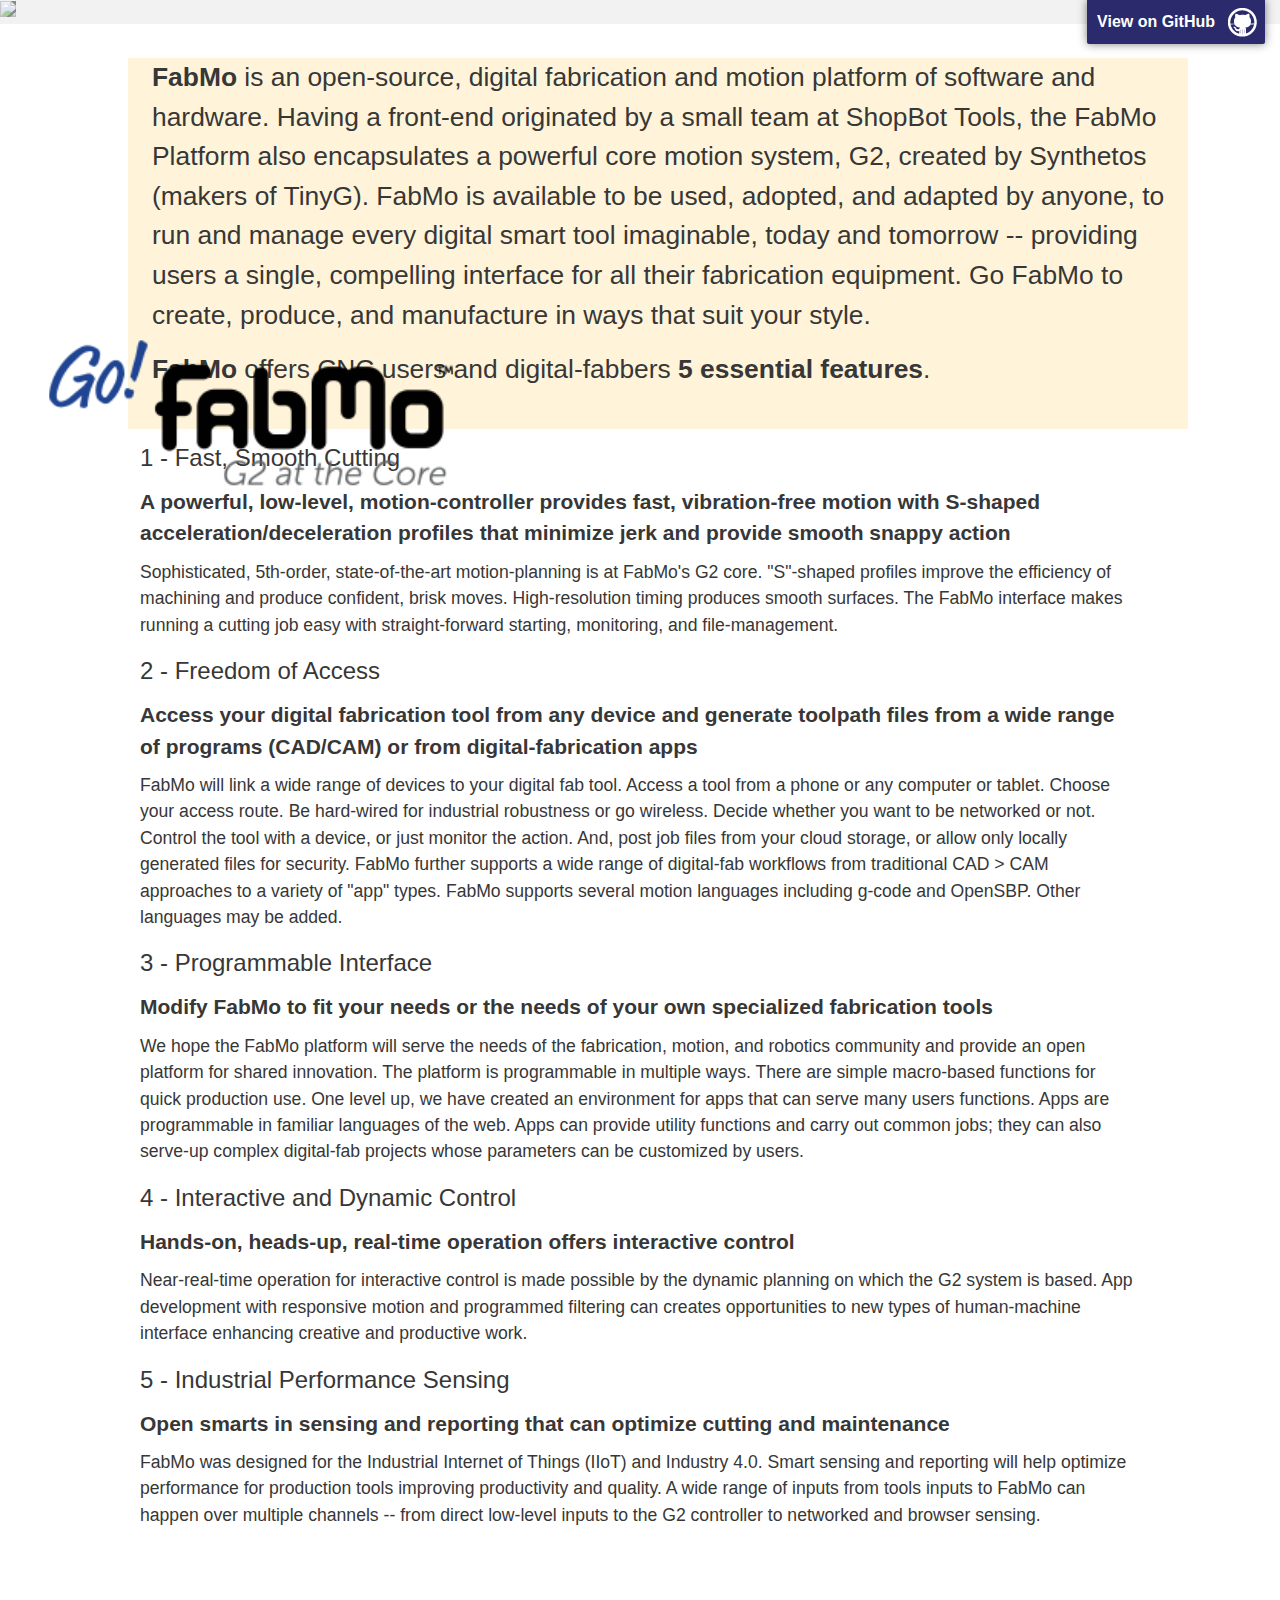
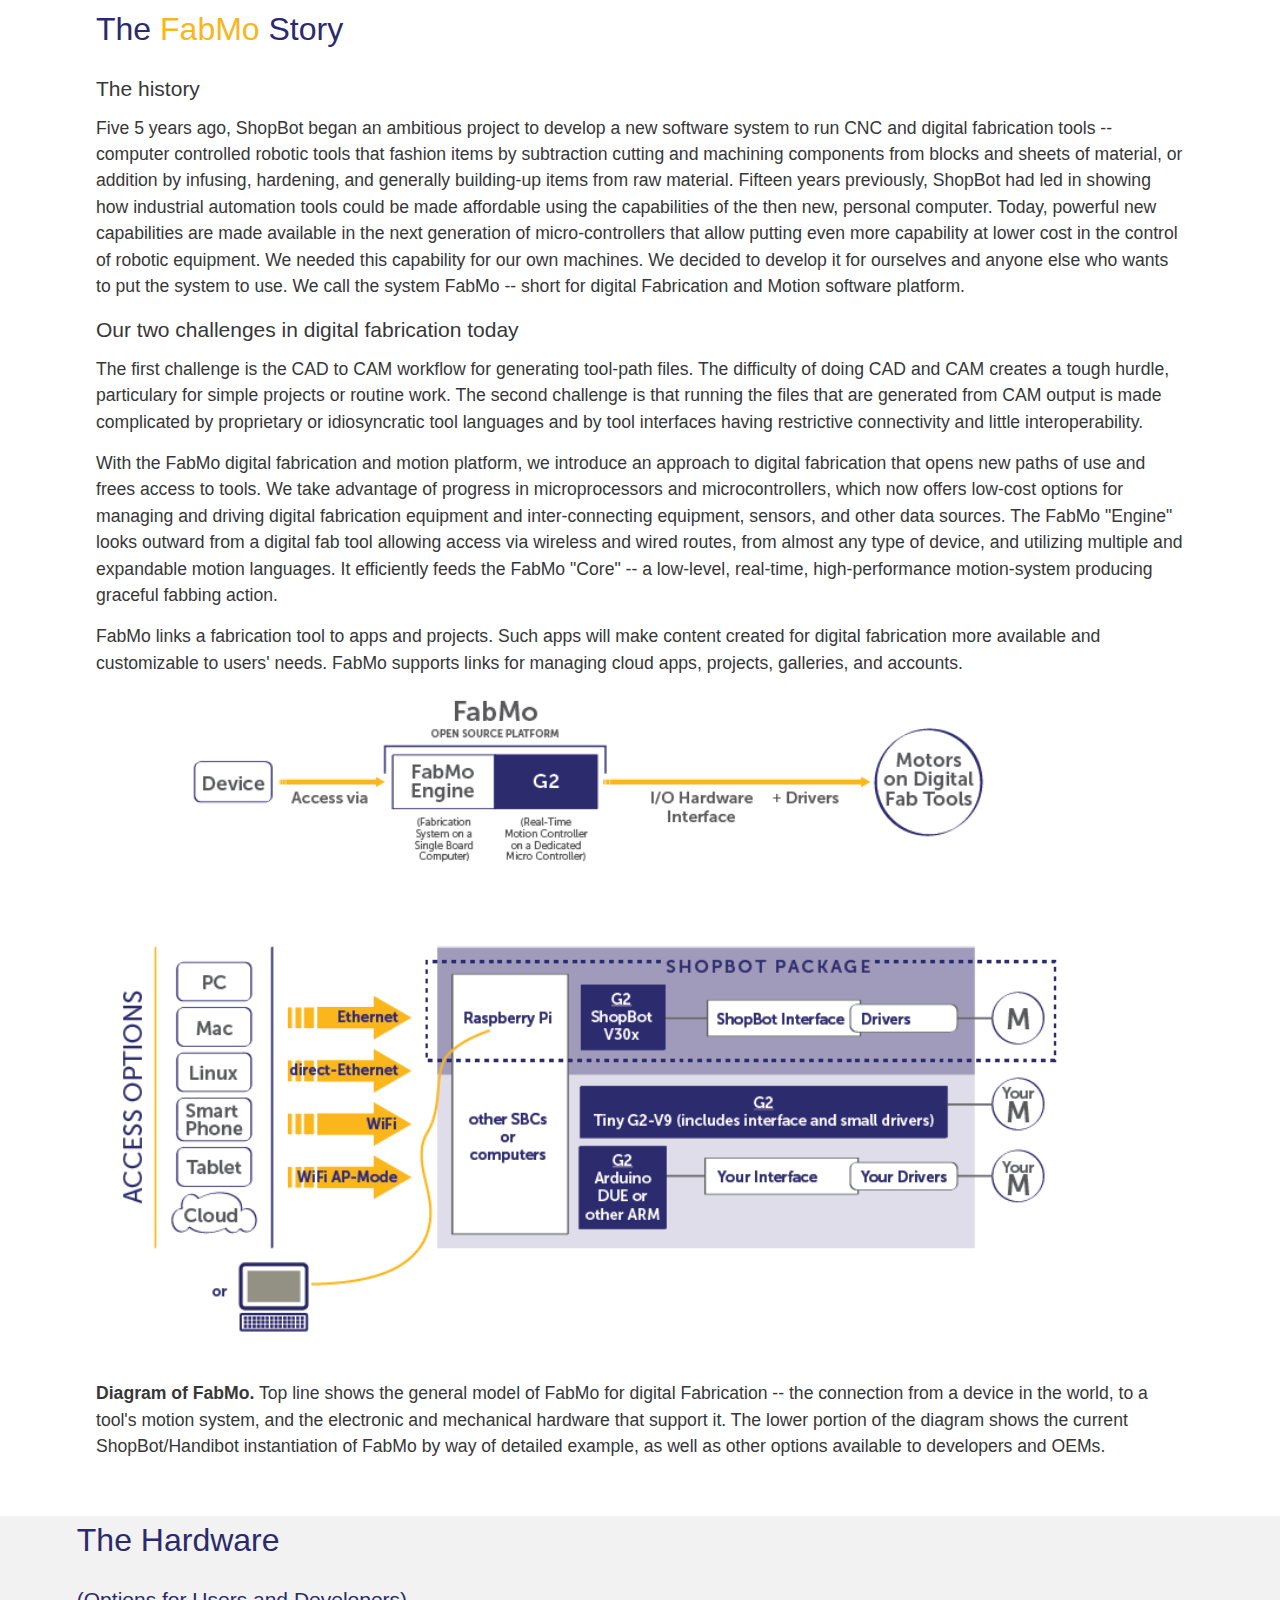
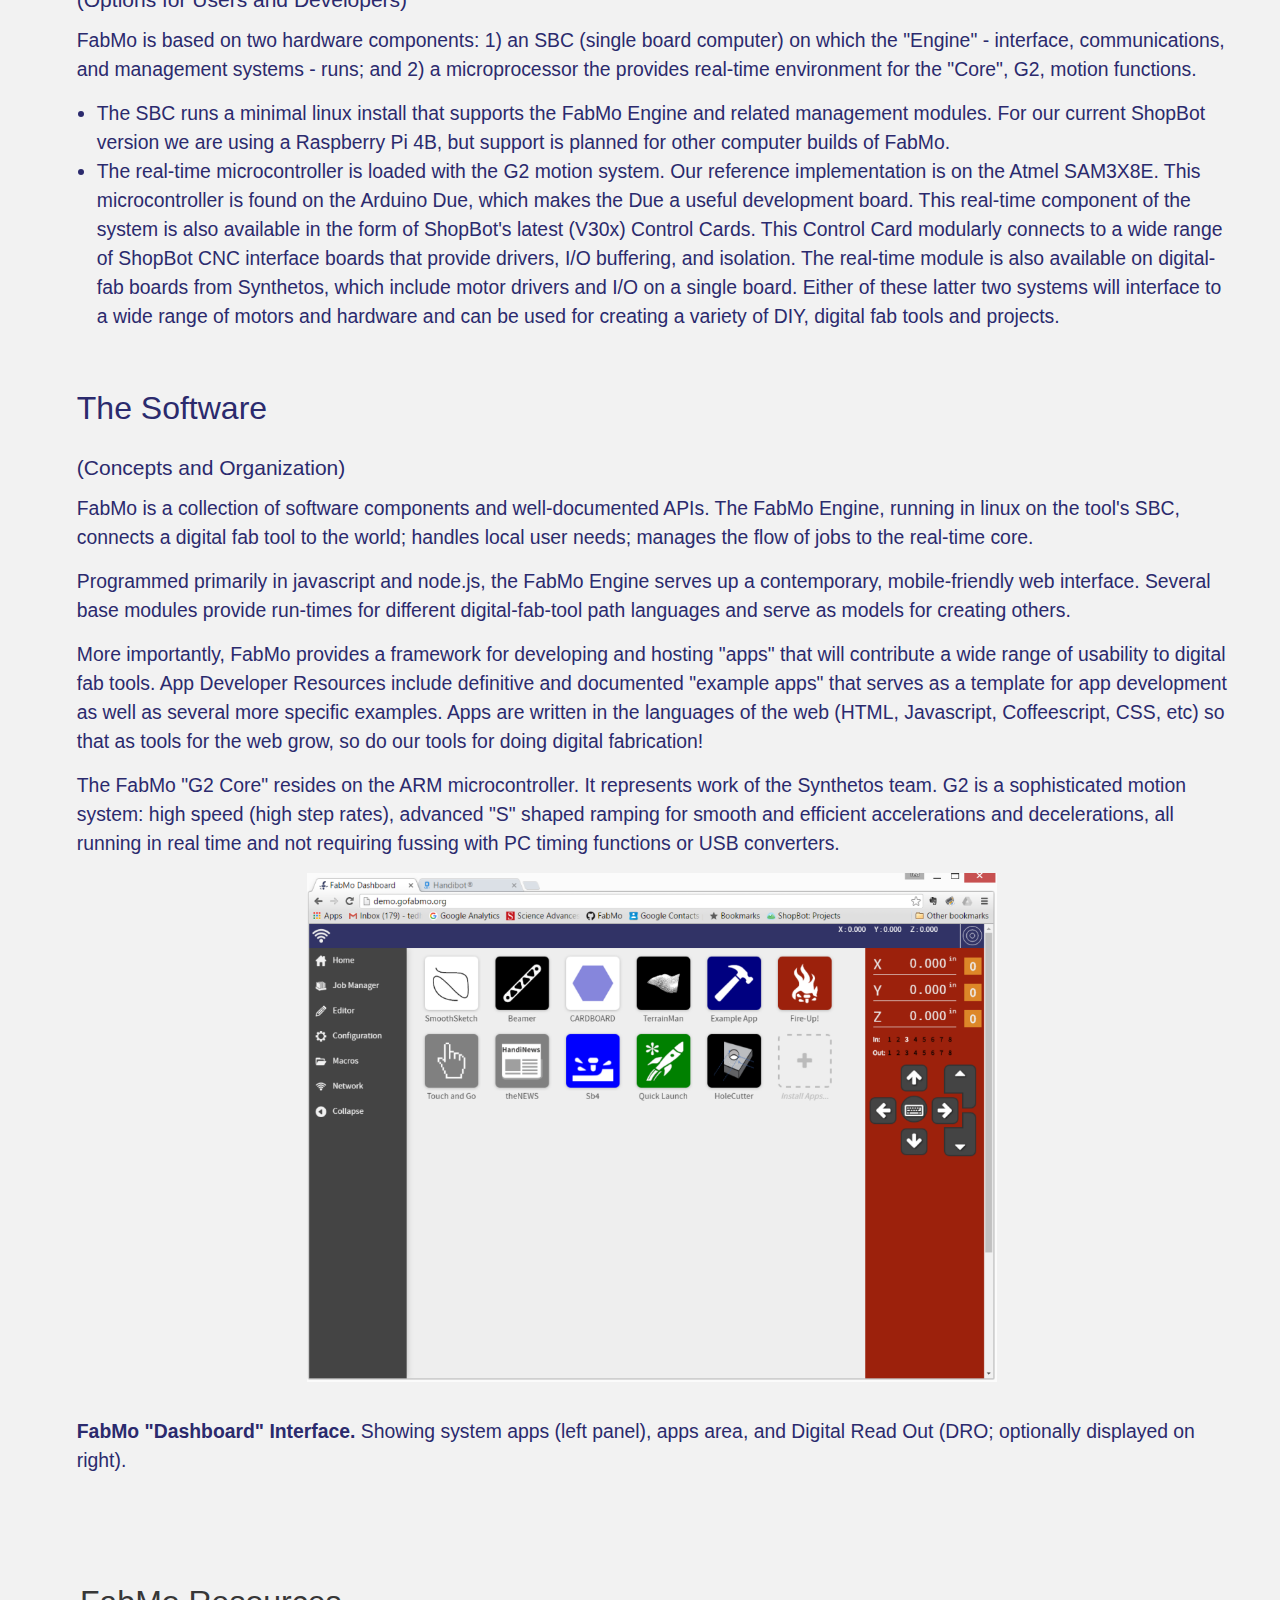
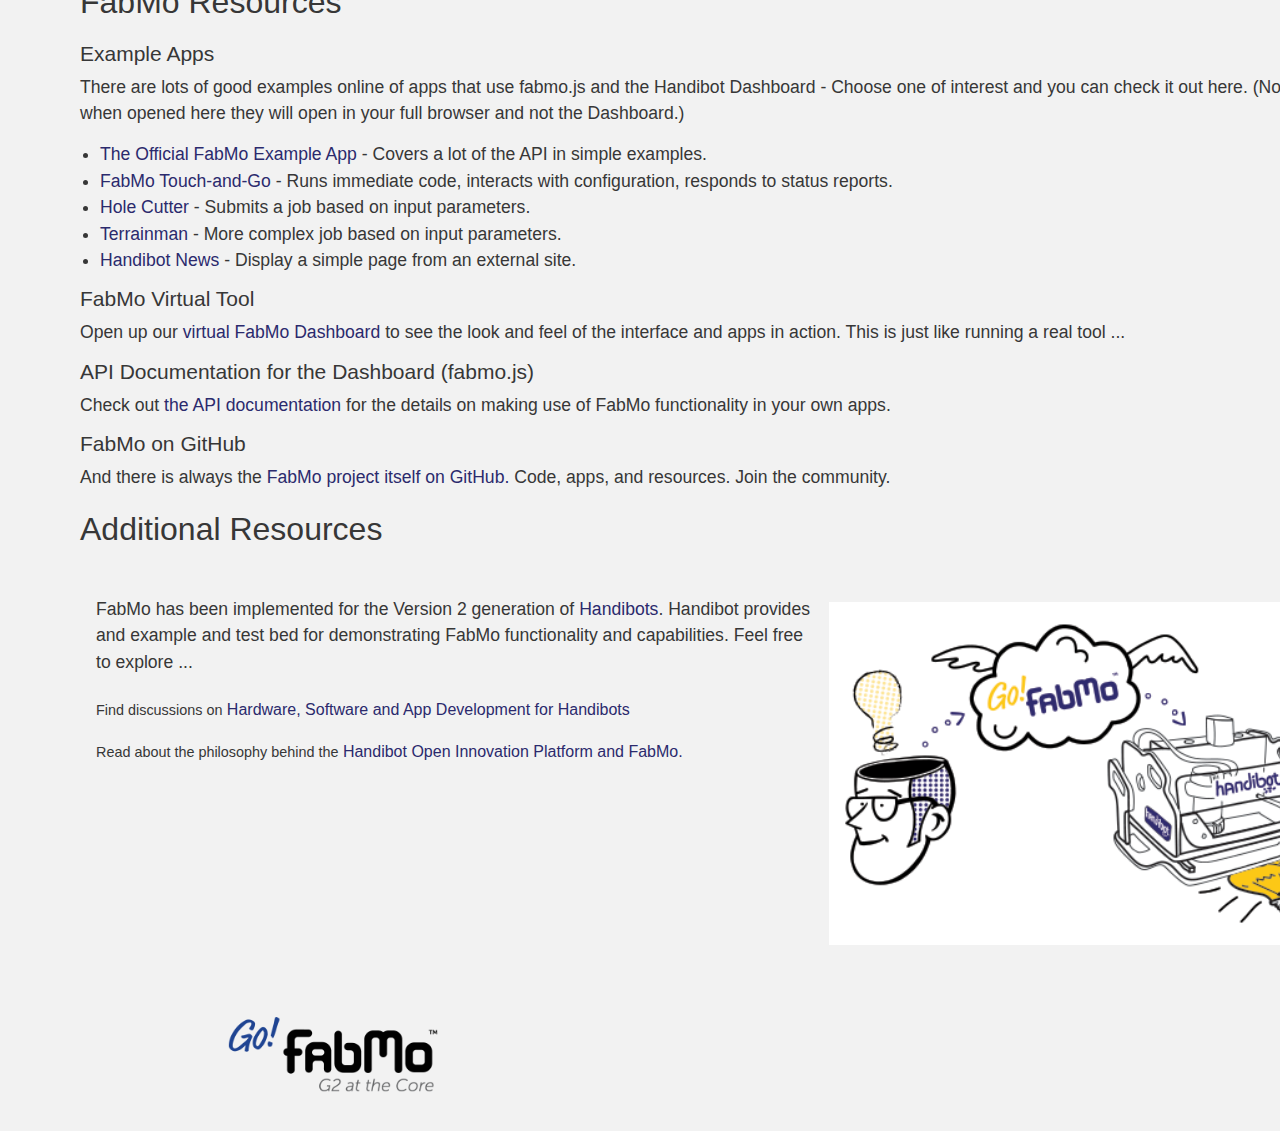
==== commit ab4ba8a2: "more updating" ====
--- a/index.html
+++ b/index.html
@@ -119,7 +119,7 @@
               </p>
               <ul>
                 <li>
-                  The SBC runs a minimal linux install that supports the FabMo Engine and related management modules. For our current ShopBot version we are using the Intel Edison, but support is planned for Raspberry Pi and BeagleBone Black SBC's.
+                  The SBC runs a minimal linux install that supports the FabMo Engine and related management modules. For our current ShopBot version we are using a Raspberry Pi 4B, but support is planned for other computer builds of FabMo.
                 </li>
                 <li>
                   The real-time microcontroller is loaded with the G2 motion system. Our reference implementation is on the Atmel SAM3X8E. This microcontroller is found on the Arduino Due, which makes the Due a useful development board. This real-time component of the system is also available in the form of ShopBot's latest (V30x) Control Cards.
@@ -135,10 +135,10 @@
                 FabMo is a collection of software components and well-documented APIs. The FabMo Engine, running in linux on the tool's SBC, connects a digital fab tool to the world; handles local user needs; manages the flow of jobs to the real-time core.
               </p>
               <p>
-                Programmed primarily in javascript with node.js, the FabMo Engine serves up a contemporary, mobile-friendly web interface. Several base modules provide run-times for different digital-fab-tool path languages and serve as models for creating others.
-              </p>
-              <p>
-                More importantly, FabMo provides a framework for developing and hosting "apps" that will contribute a wide range of usability to digital fab tools. App Developer Resources include definitive and documented "example app" that serves as a template for app development as well as several more specific examples. Apps are written in the languages of the web (HTML, Javascript, Coffeescript, CSS, etc) so that as tools for the web grow, so do our tools for doing digital fabrication!
+                Programmed primarily in javascript and node.js, the FabMo Engine serves up a contemporary, mobile-friendly web interface. Several base modules provide run-times for different digital-fab-tool path languages and serve as models for creating others.
+              </p>
+              <p>
+                More importantly, FabMo provides a framework for developing and hosting "apps" that will contribute a wide range of usability to digital fab tools. App Developer Resources include definitive and documented "example apps" that serves as a template for app development as well as several more specific examples. Apps are written in the languages of the web (HTML, Javascript, Coffeescript, CSS, etc) so that as tools for the web grow, so do our tools for doing digital fabrication!
               </p>
               <p>
                 The FabMo "G2 Core" resides on the ARM microcontroller. It represents work of the Synthetos team. G2 is a sophisticated motion system: high speed (high step rates), advanced "S" shaped ramping for smooth and efficient accelerations and decelerations, all running in real time and not requiring fussing with PC timing functions or USB converters.
@@ -148,10 +148,6 @@
               <p>
                 <strong>FabMo "Dashboard" Interface.</strong> Showing system apps (left panel), apps area, and Digital Read Out (DRO; optionally displayed on right).
               </p> 
-                <img id="apps_img" src="images/apps.png">
-              <p>
-                <strong>Example "gallery" </strong> of Handibot "projects apps" ready for the FabMo "Dashboard". Ready-to-cut projects  available from web galleries.
-              </p>   
             </div>
 
             <div class="resources">
@@ -167,7 +163,7 @@
                             <li> <a href="http://fabmo.github.io/fabmo-the-news-app/">Handibot News</a> - Display a simple page from an external site.</li>
                         </ul>
                     <h4>FabMo Virtual Tool</h4>
-                        <p>Open up our <a href="http://demo.gofabmo.org">virtual FabMo Dashboard</a> to see the look and feel of the interface and apps in action. This is just like running a real tool ...</p>
+                        <p>Open up our <a href="https://efferent-frigatebird-4071.dataplicity.io/">virtual FabMo Dashboard</a> to see the look and feel of the interface and apps in action. This is just like running a real tool ...</p>
                     <h4>API Documentation for the Dashboard (fabmo.js)</h4>
                         <p>Check out <a href="http://fabmo.github.io/fabmo.js/">the API documentation</a> for the details on making use of FabMo functionality in your own apps.</p>
                     <h4>FabMo on GitHub</h4>
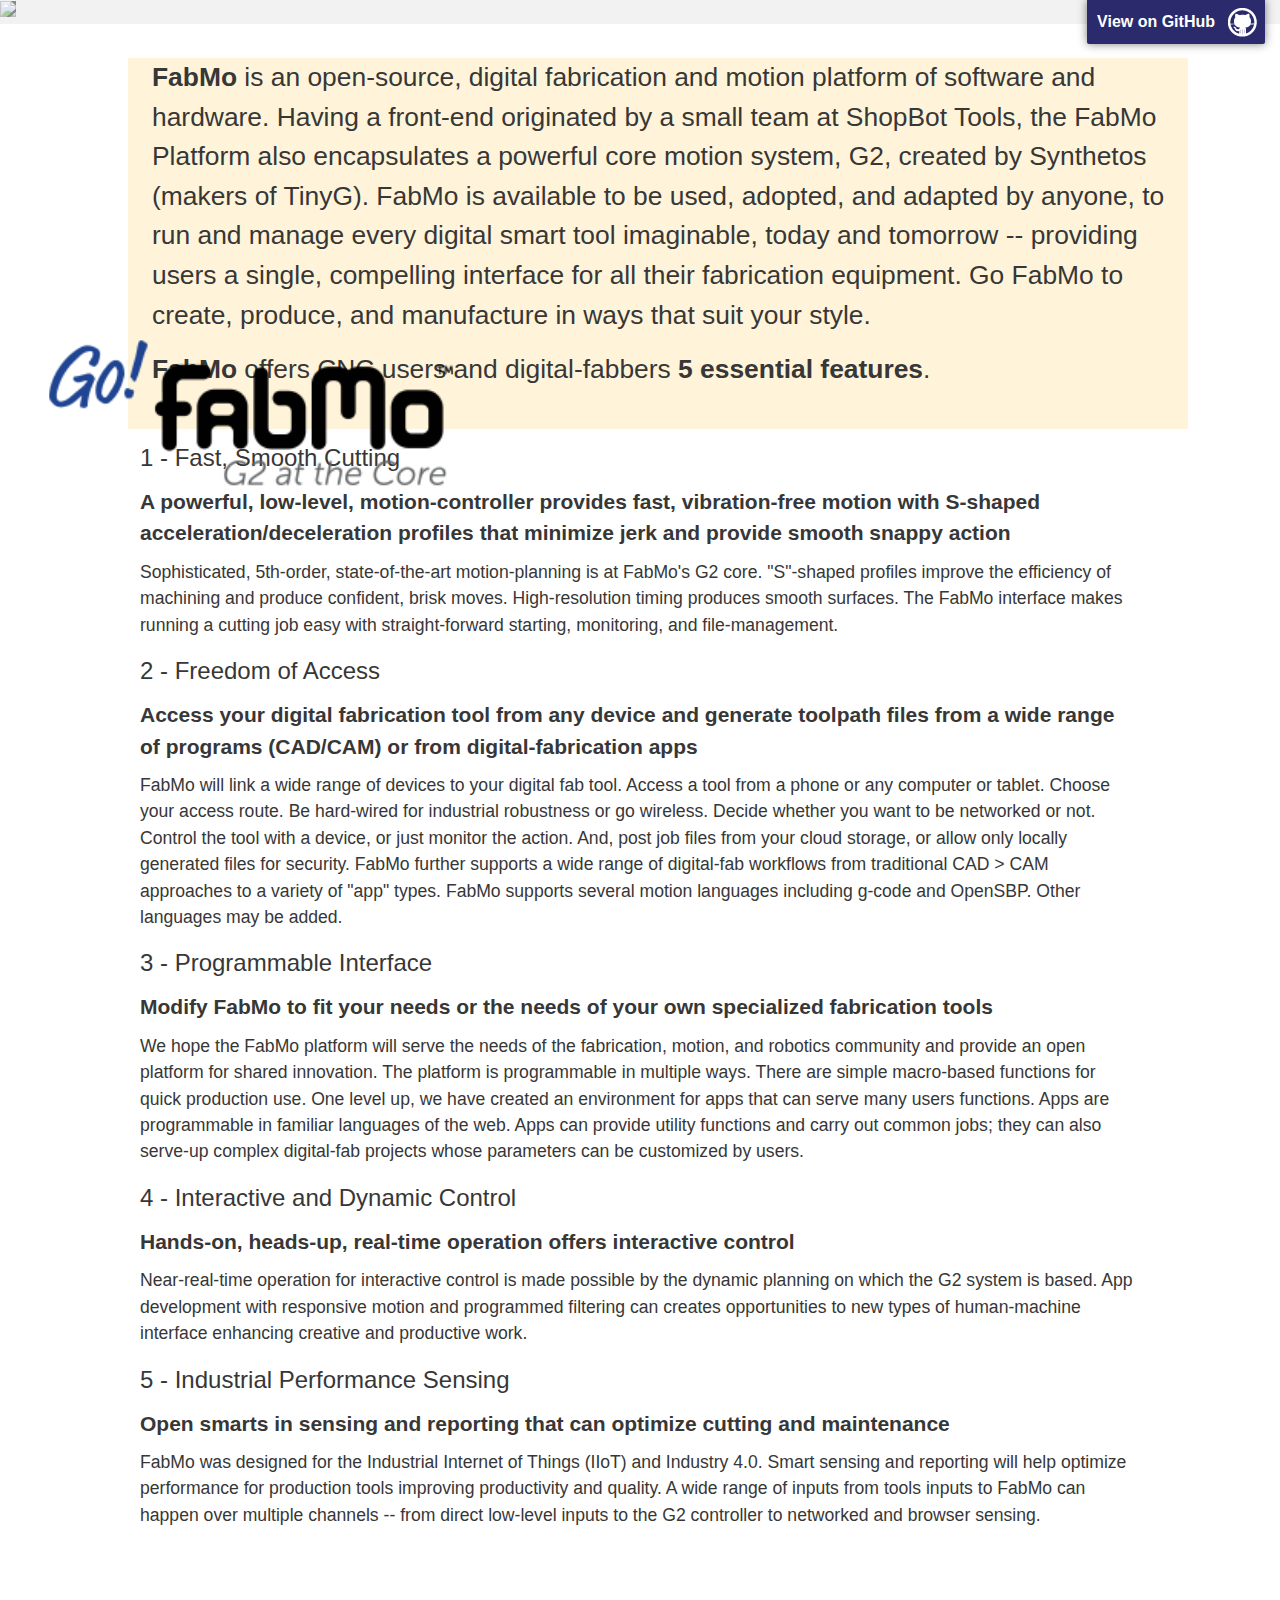
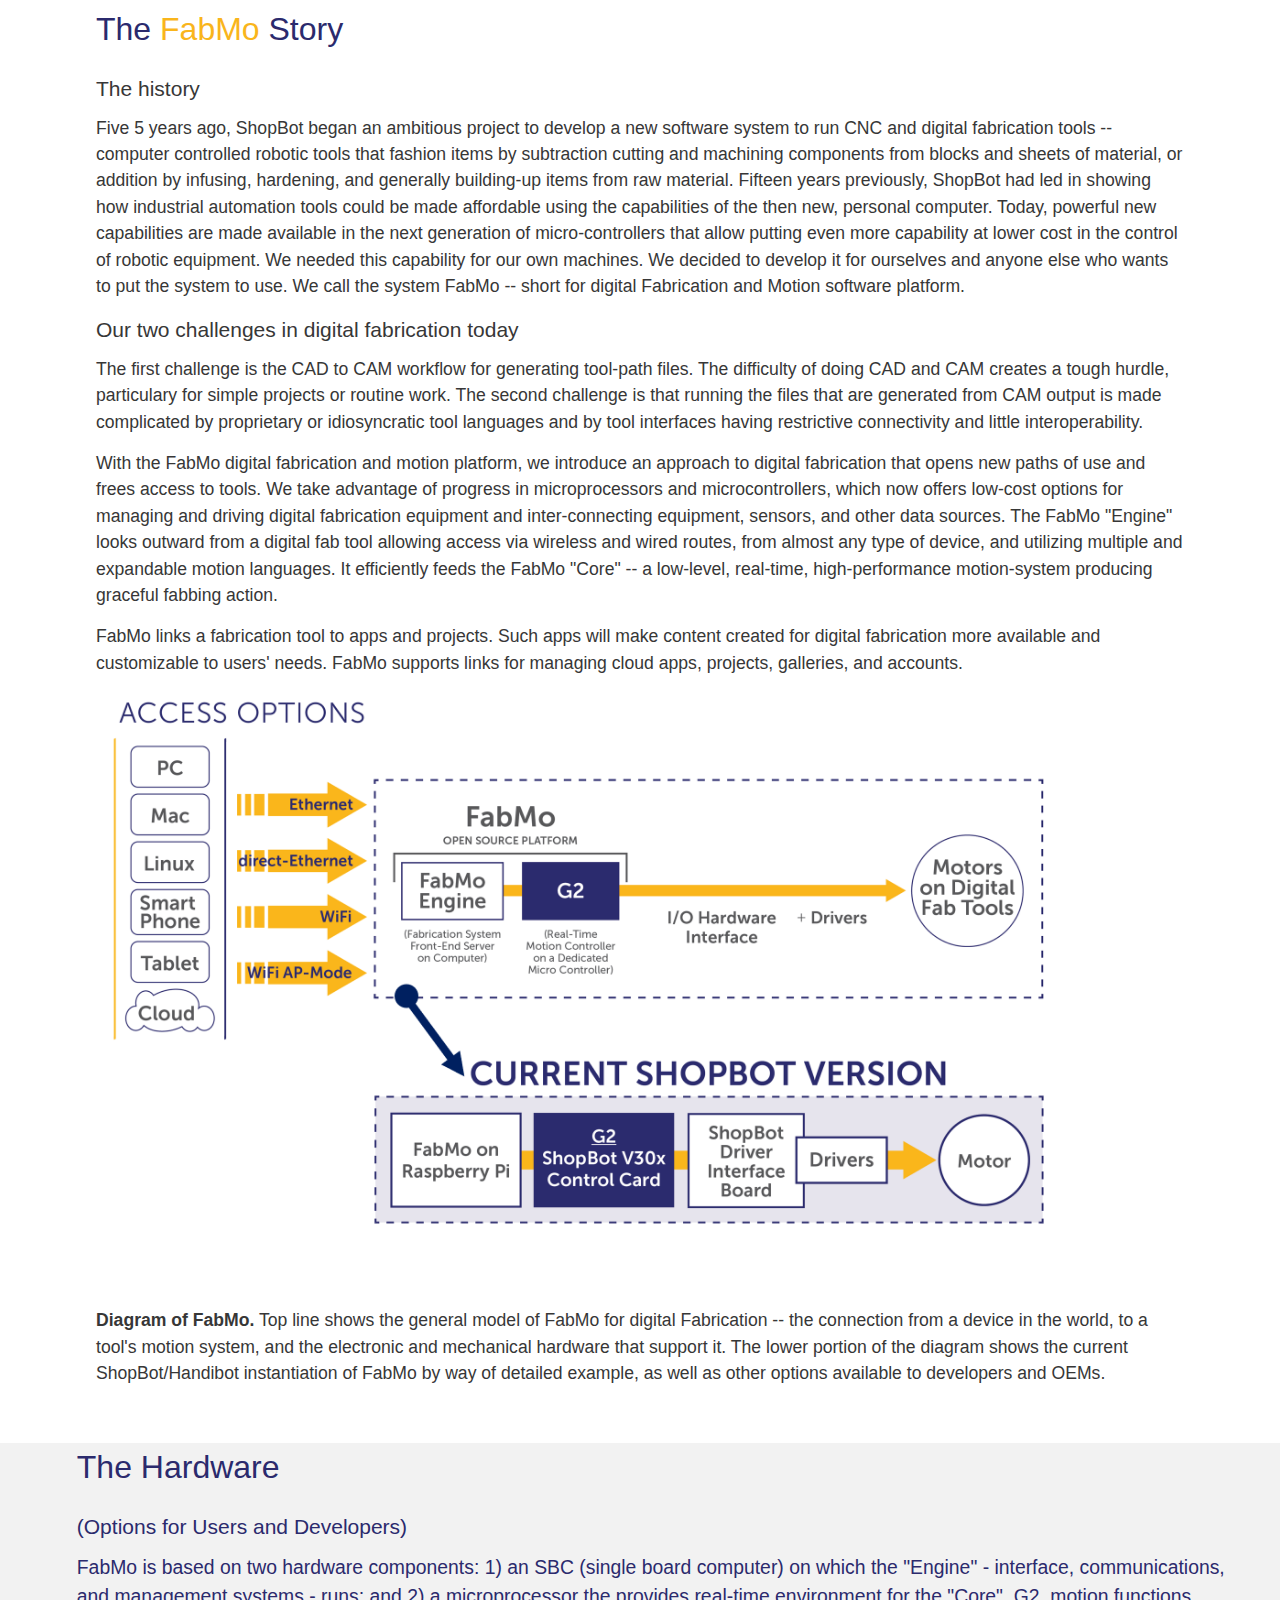
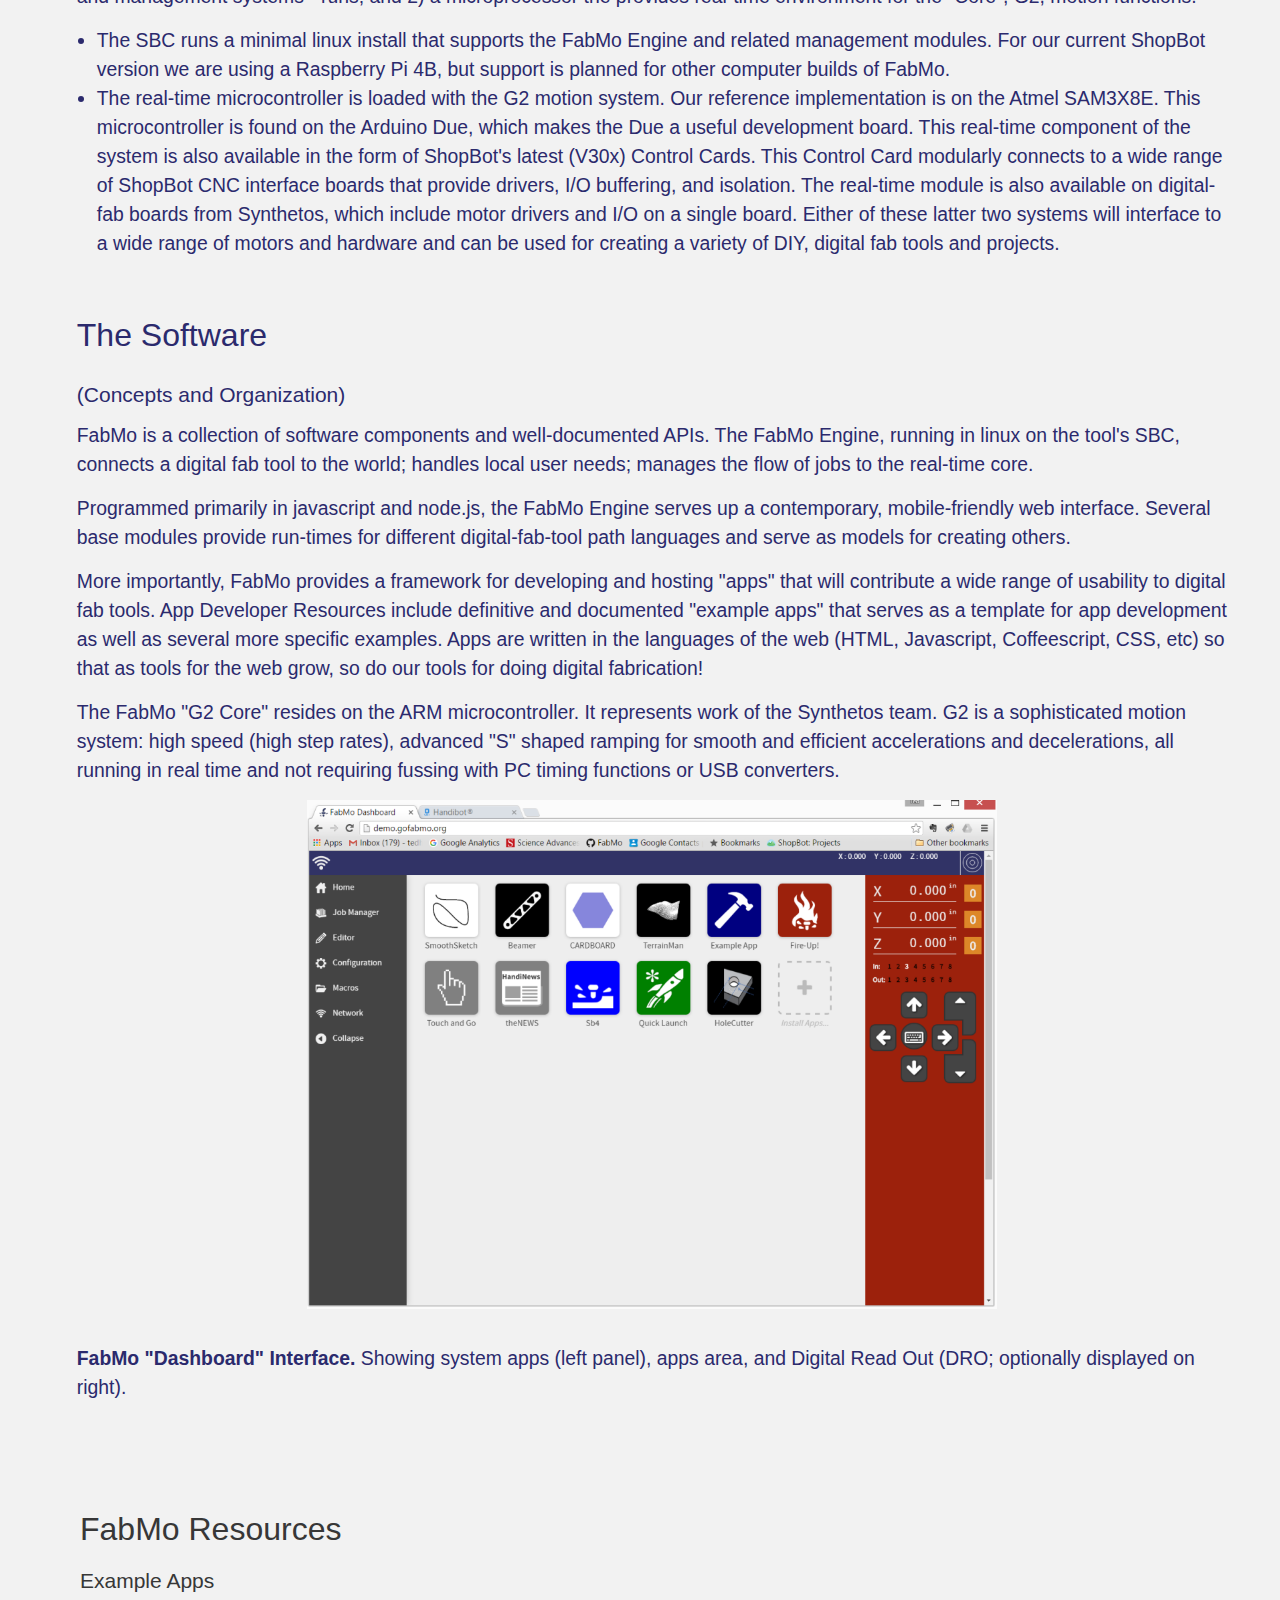
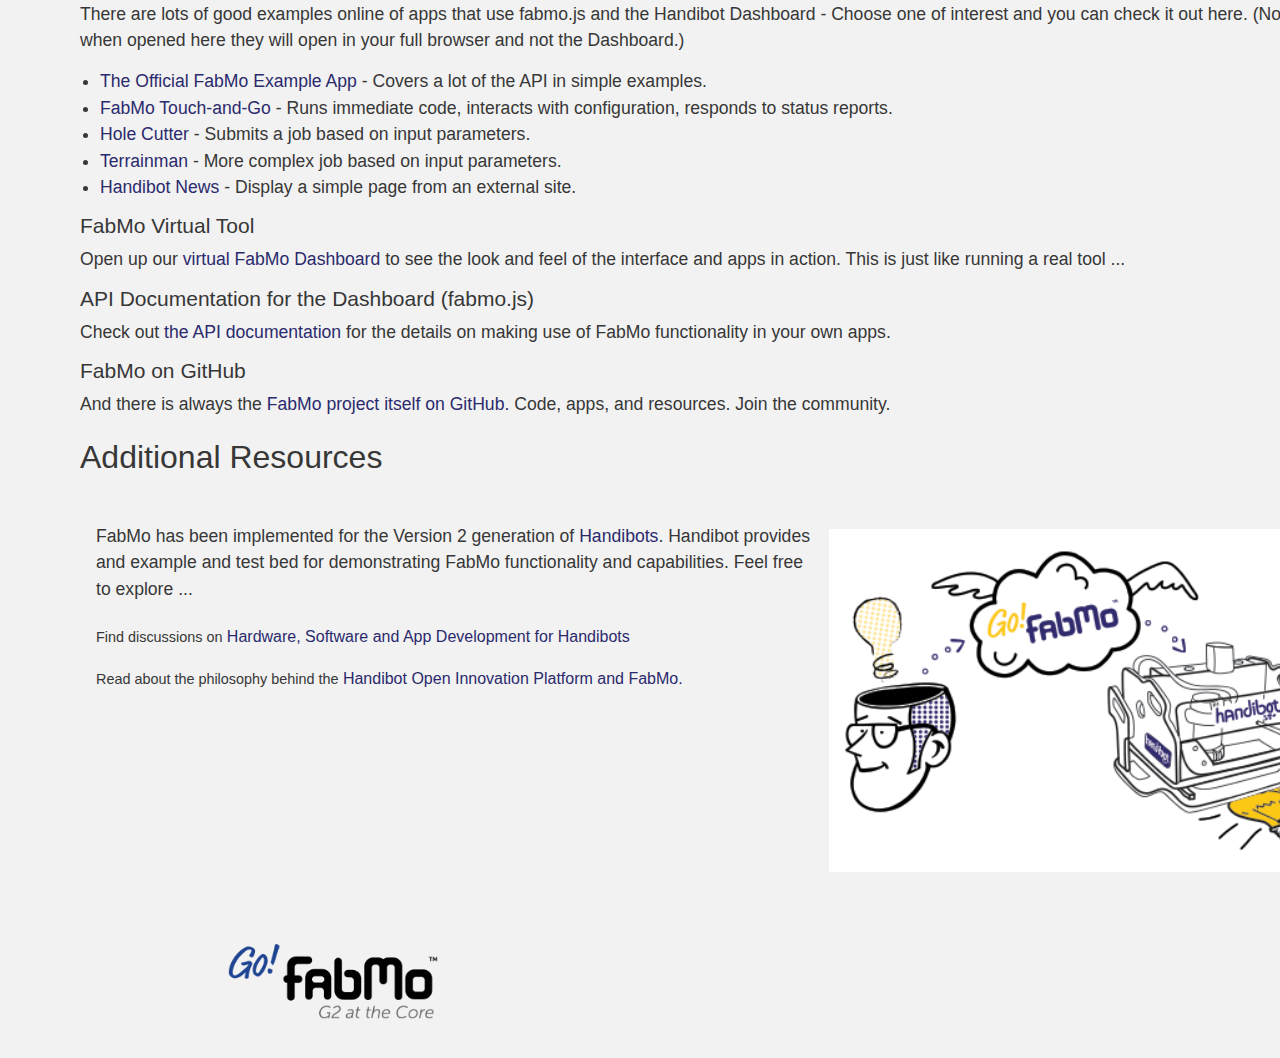
==== commit ef5b370b: "updating image" ====
--- a/index.html
+++ b/index.html
@@ -102,7 +102,7 @@
           <p>
             FabMo links a fabrication tool to apps and projects. Such apps will make content created for digital fabrication more available and customizable to users' needs. FabMo supports links for managing cloud apps, projects, galleries, and accounts.
           </p>
-            <img id="diagram_img" src="images/fabmo_diagram_v04.png">
+            <img id="diagram_img" src="images/fabmo_diagram_v05b.png">
           <p>
             <strong>Diagram of FabMo.</strong> Top line shows the general model of FabMo for digital Fabrication -- the connection from a device in the world, to a tool's motion system, and the electronic and mechanical hardware that support it. The lower portion of the diagram shows the current ShopBot/Handibot instantiation of FabMo by way of detailed example, as well as other options available to developers and OEMs.
           </p>
